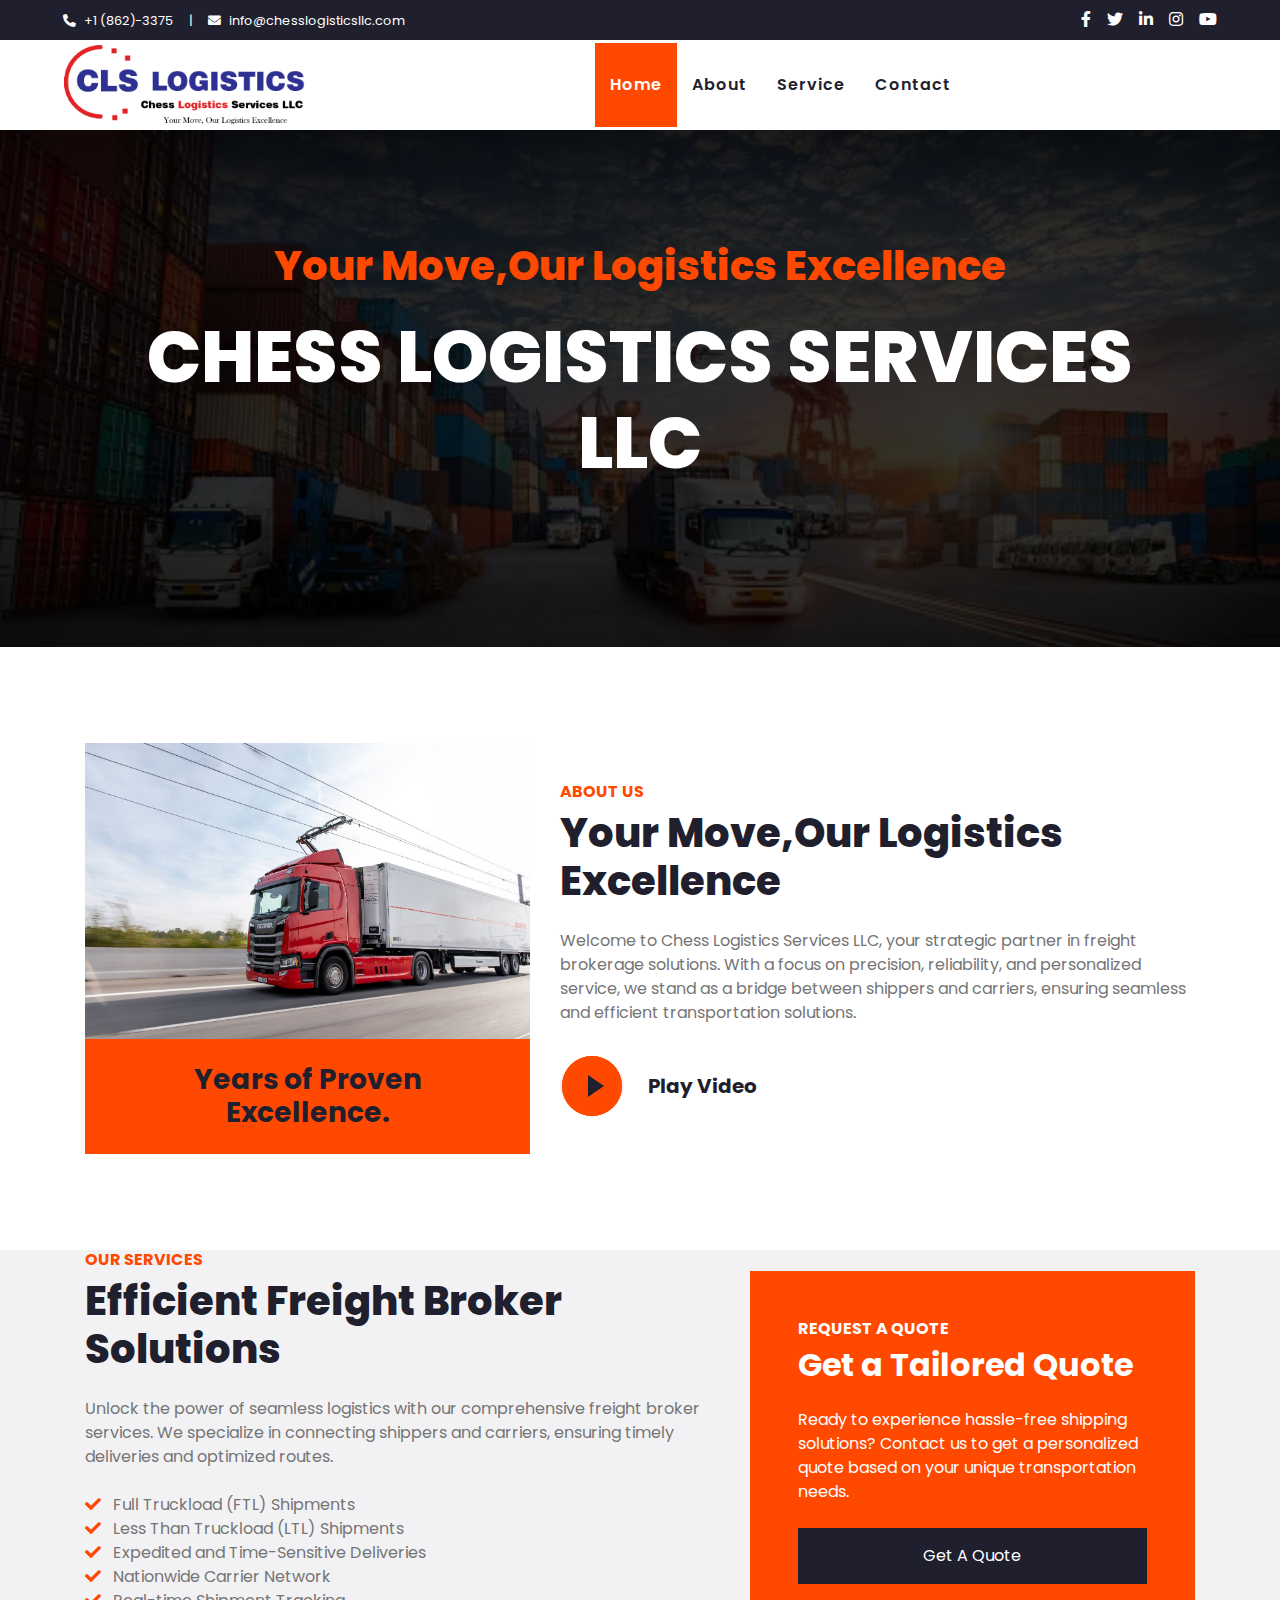
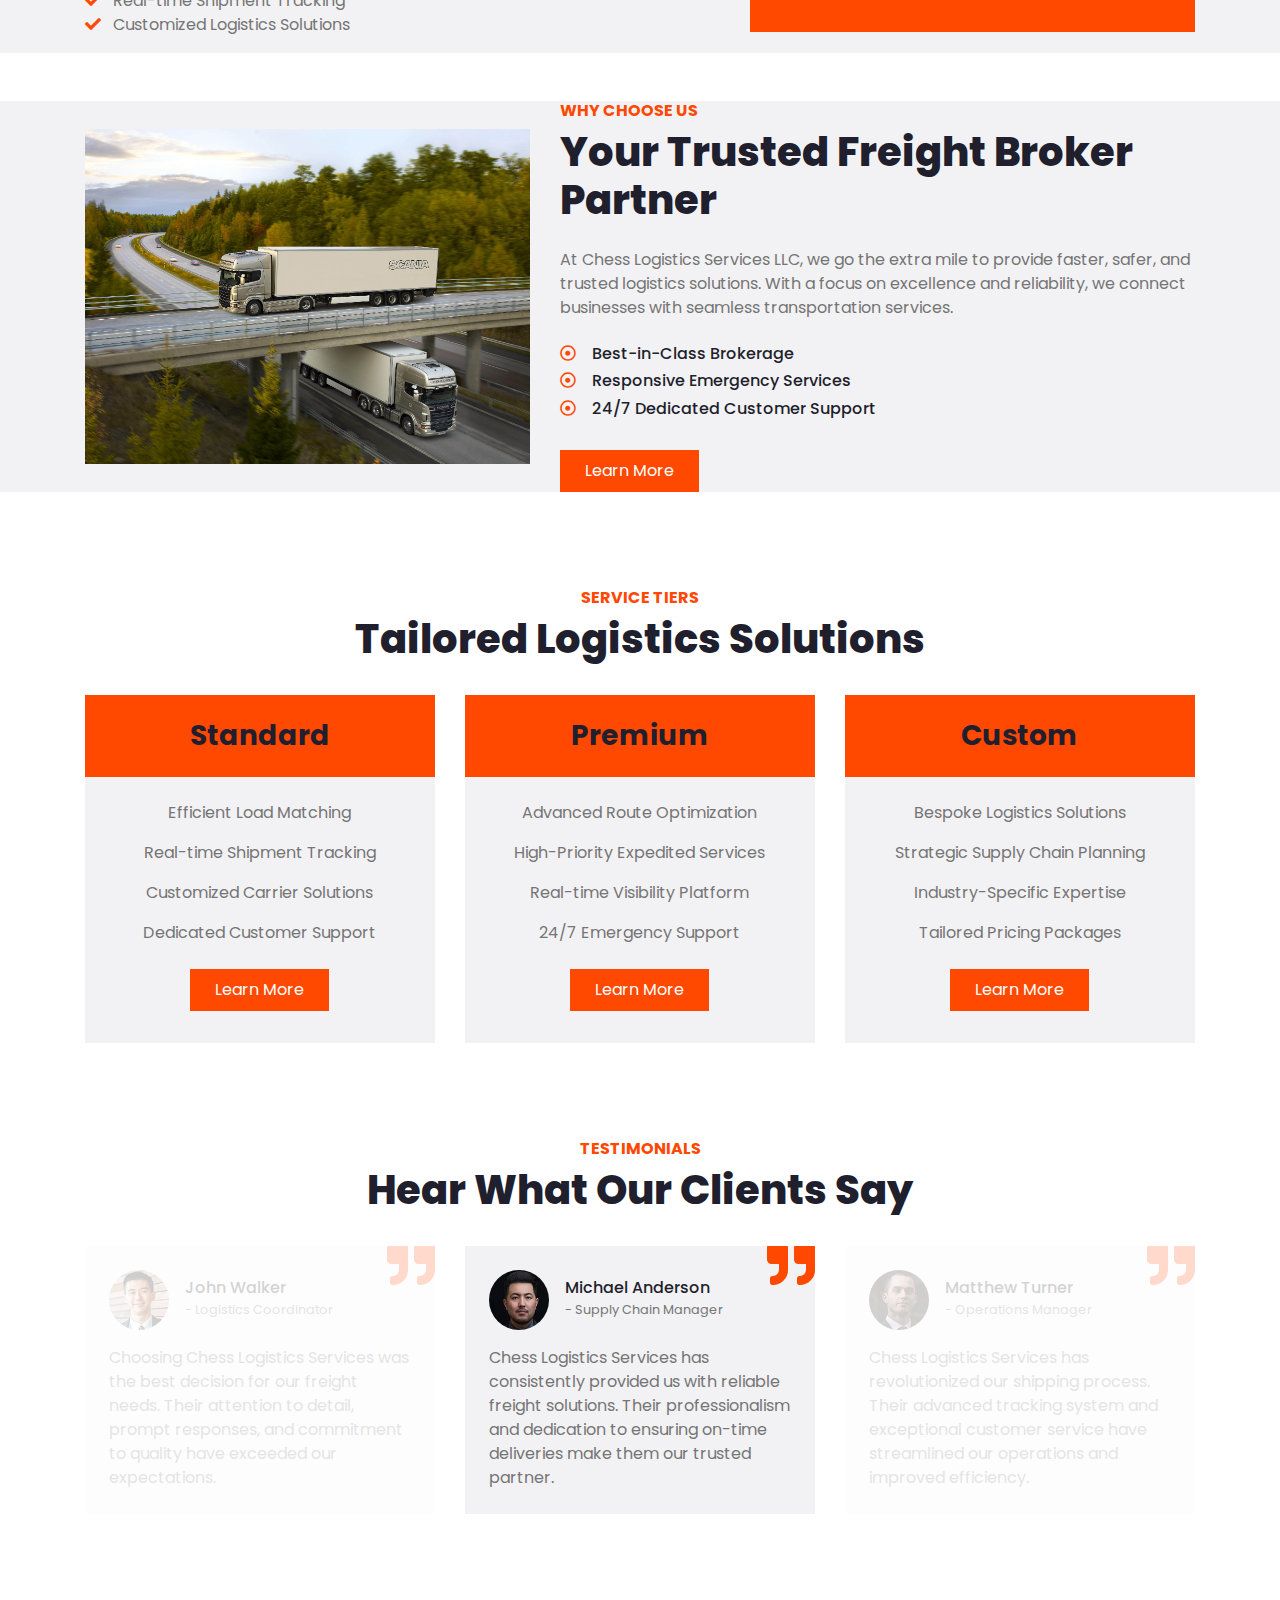
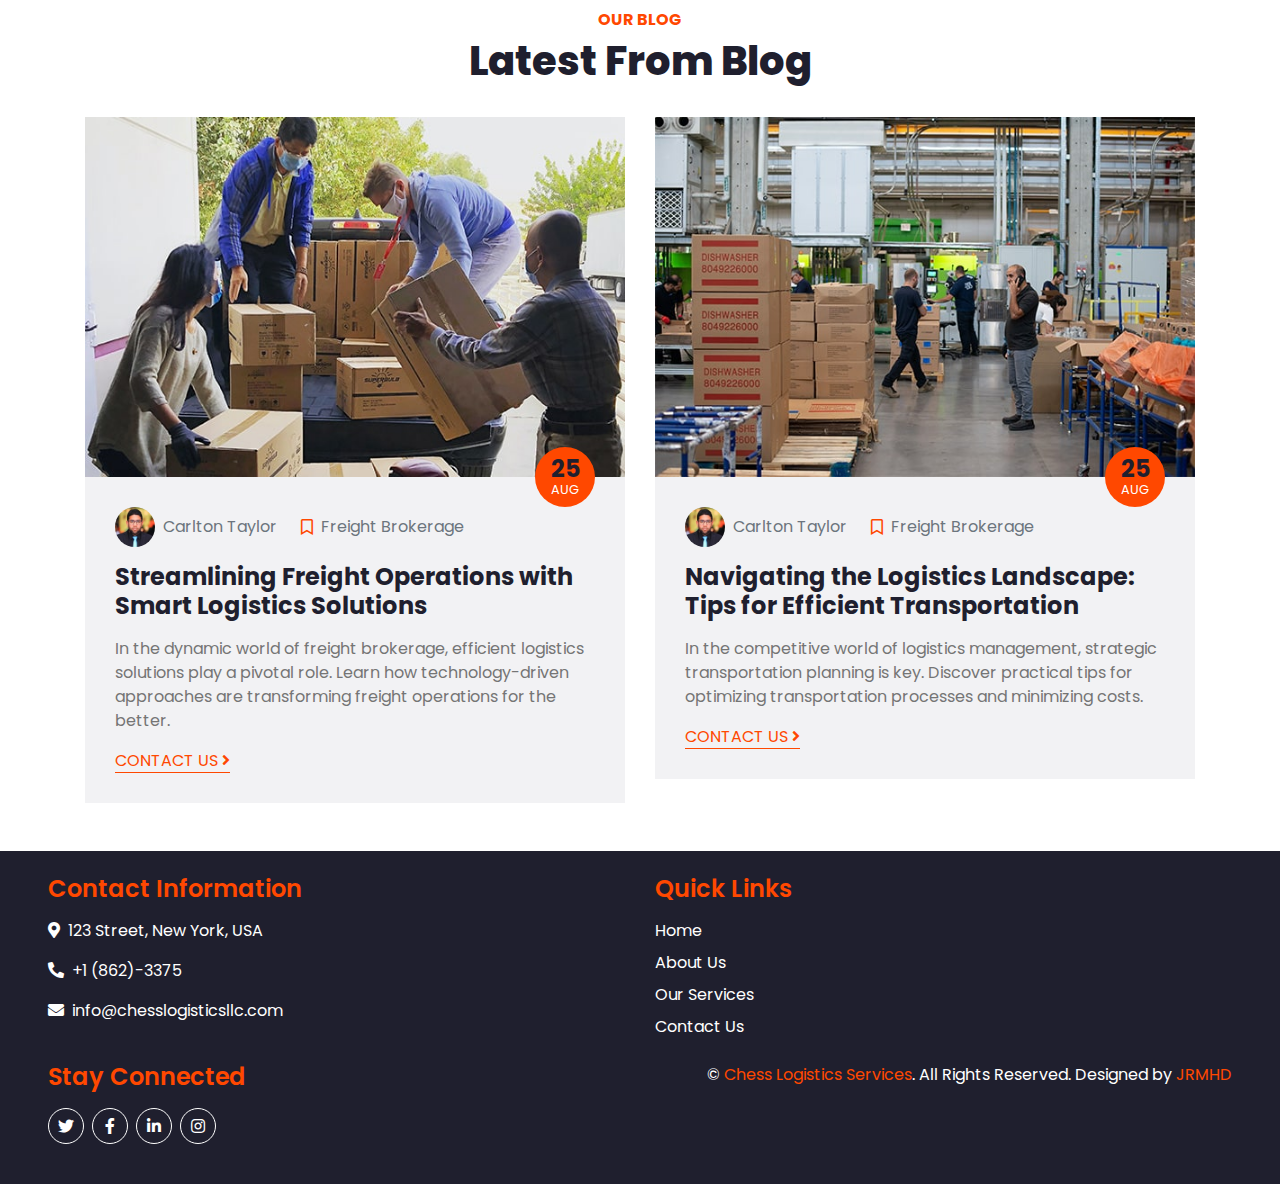
==== index.html @ 3150b014 "Initial commit" ====
<!DOCTYPE html>
<html lang="en">

<head>
    <meta charset="utf-8">
    <title>Chess Logistics Services Services LLC</title>
    <meta content="width=device-width, initial-scale=1.0" name="viewport">
    <meta content="Free HTML Templates" name="keywords">
    <meta content="Free HTML Templates" name="description">

    <!-- Favicon -->
    <link href="img/favicon.ico" rel="icon">

    <!-- Google Web Fonts -->
    <link rel="preconnect" href="https://fonts.gstatic.com">
    <link href="https://fonts.googleapis.com/css2?family=Poppins:wght@100;200;300;400;500;600;700;800;900&display=swap" rel="stylesheet">

    <!-- Font Awesome -->
    <link href="https://cdnjs.cloudflare.com/ajax/libs/font-awesome/5.10.0/css/all.min.css" rel="stylesheet">

    <!-- Libraries Stylesheet -->
    <link href="lib/owlcarousel/assets/owl.carousel.min.css" rel="stylesheet">

    <!-- Customized Bootstrap Stylesheet -->
    <link href="css/style.css" rel="stylesheet">
</head>

<body>
    <!-- Topbar Start -->
    <div class="container-fluid bg-dark">
        <div class="row py-2 px-lg-5">
            <div class="col-lg-6 text-center text-lg-left mb-2 mb-lg-0">
                <div class="d-inline-flex align-items-center text-white">
                    <small><i class="fa fa-phone-alt mr-2"></i>+1 (862)-3375</small>
                    <small class="px-3">|</small>
                    <small><i class="fa fa-envelope mr-2"></i>info@chesslogisticsllc.com</small>
                </div>
            </div>
            <div class="col-lg-6 text-center text-lg-right">
                <div class="d-inline-flex align-items-center">
                    <a class="text-white px-2" href="">
                        <i class="fab fa-facebook-f"></i>
                    </a>
                    <a class="text-white px-2" href="">
                        <i class="fab fa-twitter"></i>
                    </a>
                    <a class="text-white px-2" href="">
                        <i class="fab fa-linkedin-in"></i>
                    </a>
                    <a class="text-white px-2" href="">
                        <i class="fab fa-instagram"></i>
                    </a>
                    <a class="text-white pl-2" href="">
                        <i class="fab fa-youtube"></i>
                    </a>
                </div>
            </div>
        </div>
    </div>
    <!-- Topbar End -->


    <!-- Navbar Start -->
    <div class="container-fluid p-0">
        <nav class="navbar navbar-expand-lg bg-light navbar-light py-3 py-lg-0 px-lg-5">
            <!-- <a href="index.html" class="navbar-brand ml-lg-3">
                <h1 class="m-0 display-5 text-uppercase text-primary"><i class="fa fa-truck mr-2"></i>CLS</h1>
            </a> -->
            <a href="index.html" class="navbar-brand ml-lg-3">
                <h1 class="m-0 display-5 text-uppercase text-primary">
                    <img src="img\CLS logo.jpg" alt="cls logo" class="mr-2" style="height: 2em; width: auto;">
                
                </h1>
            </a>
            
            <button type="button" class="navbar-toggler" data-toggle="collapse" data-target="#navbarCollapse">
                <span class="navbar-toggler-icon"></span>
            </button>
            <div class="collapse navbar-collapse justify-content-between px-lg-3" id="navbarCollapse">
                <div class="navbar-nav m-auto py-0">
                    <a href="index.html" class="nav-item nav-link active">Home</a>
                    <a href="about.html" class="nav-item nav-link">About</a>
                    <a href="service.html" class="nav-item nav-link">Service</a>
                    <!-- <a href="price.html" class="nav-item nav-link">Price</a> -->
                    <div class="nav-item dropdown">
                        <!-- <a href="#" class="nav-link dropdown-toggle" data-toggle="dropdown">Pages</a> -->
                        <!-- <div class="dropdown-menu rounded-0 m-0">
                            <a href="blog.html" class="dropdown-item">Blog Grid</a>
                            <a href="single.html" class="dropdown-item">Blog Detail</a>
                        </div> -->
                    </div>
                    <a href="contact.html" class="nav-item nav-link">Contact</a>
                </div>
                <!-- <a href="" class="btn btn-primary py-2 px-4 d-none d-lg-block">Get A Quote</a> -->
            </div>
        </nav>
    </div>
    <!-- Navbar End -->


    <!-- Header Start -->
    <div class="jumbotron jumbotron-fluid mb-5">
        <div class="container text-center py-5">
            <h1 class="text-primary mb-4">Your Move,Our Logistics Excellence</h1>
            <h1 class="text-white display-3 mb-5">CHESS LOGISTICS SERVICES LLC</h1>
            <div class="mx-auto" style="width: 100%; max-width: 600px;">
                <!-- <div class="input-group">
                    <input type="text" class="form-control border-light" style="padding: 30px;" placeholder="Tracking Id">
                    <div class="input-group-append">
                        <button class="btn btn-primary px-3">Track & Trace</button>
                    </div>
                </div> -->
            </div>
        </div>
    </div>
    <!-- Header End -->


    <!-- About Start -->
    <div class="container-fluid py-5">
        <div class="container">
            <div class="row align-items-center">
                <div class="col-lg-5 pb-4 pb-lg-0">
                    <img class="img-fluid w-100" src="img\truck on road.jpg" alt="">
                    <div class="bg-primary text-dark text-center p-4">
                        <h3 class="m-0">Years of Proven Excellence.</h3>
                    </div>
                </div>
                <div class="col-lg-7">
                    <h6 class="text-primary text-uppercase font-weight-bold">About Us</h6>
                    <h1 class="mb-4">Your Move,Our Logistics Excellence</h1>
                    <p class="mb-4">Welcome to Chess Logistics Services LLC, your strategic partner in freight brokerage solutions. With a focus on precision, reliability, and personalized service, we stand as a bridge between shippers and carriers, ensuring seamless and efficient transportation solutions.</p>
                    <div class="d-flex align-items-center pt-2">
                        <button type="button" class="btn-play" data-toggle="modal"
                            data-src="https://www.youtube.com/embed/xh7_uzq7UQE" data-target="#videoModal">
                            <span></span>
                        </button>
                        <h5 class="font-weight-bold m-0 ml-4">Play Video</h5>
                    </div>
                </div>
            </div>
        </div>
        <!-- Video Modal -->
        <div class="modal fade" id="videoModal" tabindex="-1" role="dialog" aria-labelledby="exampleModalLabel" aria-hidden="true">
            <div class="modal-dialog" role="document">
                <div class="modal-content">
                    <div class="modal-body">
                        <button type="button" class="close" data-dismiss="modal" aria-label="Close">
                            <span aria-hidden="true">&times;</span>
                        </button>        
                        <!-- 16:9 aspect ratio -->
                        <div class="embed-responsive embed-responsive-16by9">
                            <iframe class="embed-responsive-item" src="" id="video"  allowscriptaccess="always" allow="autoplay"></iframe>
                        </div>
                    </div>
                </div>
            </div>
        </div>
    </div>
    <!-- About End -->


    <!--  Quote Request Start -->
    <!-- <div class="container-fluid bg-secondary my-5">
        <div class="container">
            <div class="row align-items-center">
                <div class="col-lg-7 py-5 py-lg-0">
                    <h6 class="text-primary text-uppercase font-weight-bold">Get A Quote</h6>
                    <h1 class="mb-4">Request A Free Quote</h1>
                    <p class="mb-4">Dolores lorem lorem ipsum sit et ipsum. Sadip sea amet diam dolore sed et. Sit rebum labore sit sit ut vero no sit. Et elitr stet dolor sed sit et sed ipsum et kasd ut. Erat duo eos et erat sed diam duo</p>
                    <div class="row">
                        <div class="col-sm-4">
                            <h1 class="text-primary mb-2" data-toggle="counter-up">225</h1>
                            <h6 class="font-weight-bold mb-4">SKilled Experts</h6>
                        </div>
                        <div class="col-sm-4">
                            <h1 class="text-primary mb-2" data-toggle="counter-up">1050</h1>
                            <h6 class="font-weight-bold mb-4">Happy Clients</h6>
                        </div>
                        <div class="col-sm-4">
                            <h1 class="text-primary mb-2" data-toggle="counter-up">2500</h1>
                            <h6 class="font-weight-bold mb-4">Complete Projects</h6>
                        </div>
                    </div>
                </div>
                <div class="col-lg-5">
                    <div class="bg-primary py-5 px-4 px-sm-5">
                        <form class="py-5">
                            <div class="form-group">
                                <input type="text" class="form-control border-0 p-4" placeholder="Your Name" required="required" />
                            </div>
                            <div class="form-group">
                                <input type="email" class="form-control border-0 p-4" placeholder="Your Email" required="required" />
                            </div>
                            <div class="form-group">
                                <select class="custom-select border-0 px-4" style="height: 47px;">
                                    <option selected>Select A Service</option>
                                    <option value="1">Service 1</option>
                                    <option value="2">Service 1</option>
                                    <option value="3">Service 1</option>
                                </select>
                            </div>
                            <div>
                                <button class="btn btn-dark btn-block border-0 py-3" type="submit">Get A Quote</button>
                            </div>
                        </form>
                    </div>
                </div>
            </div>
        </div>
    </div> -->
    <!-- Quote Request end -->

<!-- Freight Broker Services Start -->
<div class="container-fluid bg-secondary my-5">
    <div class="container">
        <div class="row align-items-center">
            <div class="col-lg-7 py-5 py-lg-0">
                <h6 class="text-primary text-uppercase font-weight-bold">Our Services</h6>
                <h1 class="mb-4">Efficient Freight Broker Solutions</h1>
                <p class="mb-4">Unlock the power of seamless logistics with our comprehensive freight broker services. We specialize in connecting shippers and carriers, ensuring timely deliveries and optimized routes.</p>
                <ul class="list-unstyled">
                    <li><i class="fa fa-check text-primary mr-2"></i> Full Truckload (FTL) Shipments</li>
                    <li><i class="fa fa-check text-primary mr-2"></i> Less Than Truckload (LTL) Shipments</li>
                    <li><i class="fa fa-check text-primary mr-2"></i> Expedited and Time-Sensitive Deliveries</li>
                    <li><i class="fa fa-check text-primary mr-2"></i> Nationwide Carrier Network</li>
                    <li><i class="fa fa-check text-primary mr-2"></i> Real-time Shipment Tracking</li>
                    <li><i class="fa fa-check text-primary mr-2"></i> Customized Logistics Solutions</li>
                </ul>
            </div>
            <div class="col-lg-5">
                <div class="bg-primary py-5 px-4 px-sm-5">
                    <h6 class="text-white text-uppercase font-weight-bold">Request A Quote</h6>
                    <h2 class="text-white mb-4">Get a Tailored Quote</h2>
                    <p class="text-white mb-4">Ready to experience hassle-free shipping solutions? Contact us to get a personalized quote based on your unique transportation needs.</p>
                    <a href="contact.html" class="btn btn-dark btn-block border-0 py-3">Get A Quote</a>
                </div>
            </div>
        </div>
    </div>
</div>
<!-- Freight Broker Services End -->


    <!-- Services Start -->
    <!-- <div class="container-fluid pt-5">
        <div class="container">
            <div class="text-center pb-2">
                <h6 class="text-primary text-uppercase font-weight-bold">Our Services</h6>
                <h1 class="mb-4">Best Logistic Services</h1>
            </div>
            <div class="row pb-3">
                <div class="col-lg-3 col-md-6 text-center mb-5">
                    <div class="d-flex align-items-center justify-content-center bg-primary mb-4 p-4">
                        <i class="fa fa-2x fa-plane text-dark pr-3"></i>
                        <h6 class="text-white font-weight-medium m-0">Air Freight</h6>
                    </div>
                    <p>Diam amet eos at no eos sit lorem, amet rebum ipsum clita stet diam sea est diam</p>
                    <a class="border-bottom text-decoration-none" href="">Read More</a>
                </div>
                <div class="col-lg-3 col-md-6 text-center mb-5">
                    <div class="d-flex align-items-center justify-content-center bg-primary mb-4 p-4">
                        <i class="fa fa-2x fa-ship text-dark pr-3"></i>
                        <h6 class="text-white font-weight-medium m-0">Ocean Freight</h6>
                    </div>
                    <p>Diam amet eos at no eos sit lorem, amet rebum ipsum clita stet diam sea est diam</p>
                    <a class="border-bottom text-decoration-none" href="">Read More</a>
                </div>
                <div class="col-lg-3 col-md-6 text-center mb-5">
                    <div class="d-flex align-items-center justify-content-center bg-primary mb-4 p-4">
                        <i class="fa fa-2x fa-truck text-dark pr-3"></i>
                        <h6 class="text-white font-weight-medium m-0">Land Transport</h6>
                    </div>
                    <p>Diam amet eos at no eos sit lorem, amet rebum ipsum clita stet diam sea est diam</p>
                    <a class="border-bottom text-decoration-none" href="">Read More</a>
                </div>
                <div class="col-lg-3 col-md-6 text-center mb-5">
                    <div class="d-flex align-items-center justify-content-center bg-primary mb-4 p-4">
                        <i class="fa fa-2x fa-store text-dark pr-3"></i>
                        <h6 class="text-white font-weight-medium m-0">Cargo Storage</h6>
                    </div>
                    <p>Diam amet eos at no eos sit lorem, amet rebum ipsum clita stet diam sea est diam</p>
                    <a class="border-bottom text-decoration-none" href="">Read More</a>
                </div>
            </div>
        </div>
    </div> -->
    <!-- Services End -->


    <!-- Features Start -->
    <!-- <div class="container-fluid bg-secondary my-5">
        <div class="container">
            <div class="row align-items-center">
                <div class="col-lg-5">
                    <img class="img-fluid w-100" src="img\trucks interchange.jpg" alt="">
                </div>
                <div class="col-lg-7 py-5 py-lg-0">
                    <h6 class="text-primary text-uppercase font-weight-bold">Why Choose Us</h6>
                    <h1 class="mb-4">Faster, Safe and Trusted Logistics Services</h1>
                    <p class="mb-4">Dolores lorem lorem ipsum sit et ipsum. Sadip sea amet diam dolore sed et. Sit rebum labore sit sit ut vero no sit. Et elitr stet dolor sed sit et sed ipsum et kasd ut. Erat duo eos et erat sed diam duo</p>
                    <ul class="list-inline">
                        <li><h6><i class="far fa-dot-circle text-primary mr-3"></i>Best In Industry</h6>
                        <li><h6><i class="far fa-dot-circle text-primary mr-3"></i>Emergency Services</h6></li>
                        <li><h6><i class="far fa-dot-circle text-primary mr-3"></i>24/7 Customer Support</h6></li>
                    </ul>
                    <a href="" class="btn btn-primary mt-3 py-2 px-4">Learn More</a>
                </div>
            </div>
        </div>
    </div> -->
    <!-- Features End -->
<!-- Why Choose Us Start -->
<div class="container-fluid bg-secondary my-5">
    <div class="container">
        <div class="row align-items-center">
            <div class="col-lg-5">
                <img class="img-fluid w-100" src="img\trucks interchange.jpg" alt="Trucks Interchange">
            </div>
            <div class="col-lg-7 py-5 py-lg-0">
                <h6 class="text-primary text-uppercase font-weight-bold">Why Choose Us</h6>
                <h1 class="mb-4">Your Trusted Freight Broker Partner</h1>
                <p class="mb-4">At Chess Logistics Services LLC, we go the extra mile to provide faster, safer, and trusted logistics solutions. With a focus on excellence and reliability, we connect businesses with seamless transportation services.</p>
                <ul class="list-inline">
                    <li><h6><i class="far fa-dot-circle text-primary mr-3"></i>Best-in-Class Brokerage</h6></li>
                    <li><h6><i class="far fa-dot-circle text-primary mr-3"></i>Responsive Emergency Services</h6></li>
                    <li><h6><i class="far fa-dot-circle text-primary mr-3"></i>24/7 Dedicated Customer Support</h6></li>
                </ul>
                <a href="about.html" class="btn btn-primary mt-3 py-2 px-4">Learn More</a>
            </div>
        </div>
    </div>
</div>
<!-- Why Choose Us End -->


    <!-- Pricing Plan Start -->
    <!-- <div class="container-fluid pt-5">
        <div class="container">
            <div class="text-center pb-2">
                <h6 class="text-primary text-uppercase font-weight-bold">Pricing Plan</h6>
                <h1 class="mb-4">Affordable Pricing Packages</h1>
            </div>
            <div class="row">
                <div class="col-md-4 mb-5">
                    <div class="bg-secondary">
                        <div class="text-center p-4">
                            <h1 class="display-4 mb-0">
                                <small class="align-top text-muted font-weight-medium" style="font-size: 22px; line-height: 45px;">$</small>49<small class="align-bottom text-muted font-weight-medium" style="font-size: 16px; line-height: 40px;">/Mo</small>
                            </h1>
                        </div>
                        <div class="bg-primary text-center p-4">
                            <h3 class="m-0">Basic</h3>
                        </div>
                        <div class="d-flex flex-column align-items-center py-4">
                            <p>HTML5 & CSS3</p>
                            <p>Bootstrap 4</p>
                            <p>Responsive Layout</p>
                            <p>Compatible With All Browsers</p>
                            <a href="" class="btn btn-primary py-2 px-4 my-2">Order Now</a>
                        </div>
                    </div>
                </div>
                <div class="col-md-4 mb-5">
                    <div class="bg-secondary">
                        <div class="text-center p-4">
                            <h1 class="display-4 mb-0">
                                <small class="align-top text-muted font-weight-medium" style="font-size: 22px; line-height: 45px;">$</small>99<small class="align-bottom text-muted font-weight-medium" style="font-size: 16px; line-height: 40px;">/Mo</small>
                            </h1>
                        </div>
                        <div class="bg-primary text-center p-4">
                            <h3 class="m-0">Premium</h3>
                        </div>
                        <div class="d-flex flex-column align-items-center py-4">
                            <p>HTML5 & CSS3</p>
                            <p>Bootstrap 4</p>
                            <p>Responsive Layout</p>
                            <p>Compatible With All Browsers</p>
                            <a href="" class="btn btn-primary py-2 px-4 my-2">Order Now</a>
                        </div>
                    </div>
                </div>
                <div class="col-md-4 mb-5">
                    <div class="bg-secondary">
                        <div class="text-center p-4">
                            <h1 class="display-4 mb-0">
                                <small class="align-top text-muted font-weight-medium" style="font-size: 22px; line-height: 45px;">$</small>149<small class="align-bottom text-muted font-weight-medium" style="font-size: 16px; line-height: 40px;">/Mo</small>
                            </h1>
                        </div>
                        <div class="bg-primary text-center p-4">
                            <h3 class="m-0">Business</h3>
                        </div>
                        <div class="d-flex flex-column align-items-center py-4">
                            <p>HTML5 & CSS3</p>
                            <p>Bootstrap 4</p>
                            <p>Responsive Layout</p>
                            <p>Compatible With All Browsers</p>
                            <a href="" class="btn btn-primary py-2 px-4 my-2">Order Now</a>
                        </div>
                    </div>
                </div>
            </div>
        </div>
    </div> -->
    <!-- Pricing Plan End -->
<!-- Service Tiers Start -->
<div class="container-fluid pt-5">
    <div class="container">
        <div class="text-center pb-2">
            <h6 class="text-primary text-uppercase font-weight-bold">Service Tiers</h6>
            <h1 class="mb-4">Tailored Logistics Solutions</h1>
        </div>
        <div class="row">
            <div class="col-md-4 mb-5">
                <div class="bg-secondary">
                    <div class="bg-primary text-center p-4">
                        <h3 class="m-0">Standard</h3>
                    </div>
                    <div class="d-flex flex-column align-items-center py-4">
                        <p>Efficient Load Matching</p>
                        <p>Real-time Shipment Tracking</p>
                        <p>Customized Carrier Solutions</p>
                        <p>Dedicated Customer Support</p>
                        <a href="contact.html" class="btn btn-primary py-2 px-4 my-2">Learn More</a>
                    </div>
                </div>
            </div>
            <div class="col-md-4 mb-5">
                <div class="bg-secondary">
                    <div class="bg-primary text-center p-4">
                        <h3 class="m-0">Premium</h3>
                    </div>
                    <div class="d-flex flex-column align-items-center py-4">
                        <p>Advanced Route Optimization</p>
                        <p>High-Priority Expedited Services</p>
                        <p>Real-time Visibility Platform</p>
                        <p>24/7 Emergency Support</p>
                        <a href="contact.html" class="btn btn-primary py-2 px-4 my-2">Learn More</a>
                    </div>
                </div>
            </div>
            <div class="col-md-4 mb-5">
                <div class="bg-secondary">
                    <div class="bg-primary text-center p-4">
                        <h3 class="m-0">Custom</h3>
                    </div>
                    <div class="d-flex flex-column align-items-center py-4">
                        <p>Bespoke Logistics Solutions</p>
                        <p>Strategic Supply Chain Planning</p>
                        <p>Industry-Specific Expertise</p>
                        <p>Tailored Pricing Packages</p>
                        <a href="contact.html" class="btn btn-primary py-2 px-4 my-2">Learn More</a>
                    </div>
                </div>
            </div>
        </div>
    </div>
</div>
<!-- Service Tiers End -->



    <!-- Team Start -->
    <!-- <div class="container-fluid pt-5">
        <div class="container">
            <div class="text-center pb-2">
                <h6 class="text-primary text-uppercase font-weight-bold">Delivery Team</h6>
                <h1 class="mb-4">Meet Our Delivery Team</h1>
            </div>
            <div class="row">
                <div class="col-lg-3 col-md-6">
                    <div class="team card position-relative overflow-hidden border-0 mb-5">
                        <img class="card-img-top" src="img/team-1.jpg" alt="">
                        <div class="card-body text-center p-0">
                            <div class="team-text d-flex flex-column justify-content-center bg-secondary">
                                <h5 class="font-weight-bold">Full Name</h5>
                                <span>Designation</span>
                            </div>
                            <div class="team-social d-flex align-items-center justify-content-center bg-primary">
                                <a class="btn btn-outline-dark btn-social mr-2" href="#"><i class="fab fa-twitter"></i></a>
                                <a class="btn btn-outline-dark btn-social mr-2" href="#"><i class="fab fa-facebook-f"></i></a>
                                <a class="btn btn-outline-dark btn-social mr-2" href="#"><i class="fab fa-linkedin-in"></i></a>
                                <a class="btn btn-outline-dark btn-social" href="#"><i class="fab fa-instagram"></i></a>
                            </div>
                        </div>
                    </div>
                </div>
                <div class="col-lg-3 col-md-6">
                    <div class="team card position-relative overflow-hidden border-0 mb-5">
                        <img class="card-img-top" src="img/team-2.jpg" alt="">
                        <div class="card-body text-center p-0">
                            <div class="team-text d-flex flex-column justify-content-center bg-secondary">
                                <h5 class="font-weight-bold">Full Name</h5>
                                <span>Designation</span>
                            </div>
                            <div class="team-social d-flex align-items-center justify-content-center bg-primary">
                                <a class="btn btn-outline-dark btn-social mr-2" href="#"><i class="fab fa-twitter"></i></a>
                                <a class="btn btn-outline-dark btn-social mr-2" href="#"><i class="fab fa-facebook-f"></i></a>
                                <a class="btn btn-outline-dark btn-social mr-2" href="#"><i class="fab fa-linkedin-in"></i></a>
                                <a class="btn btn-outline-dark btn-social" href="#"><i class="fab fa-instagram"></i></a>
                            </div>
                        </div>
                    </div>
                </div>
                <div class="col-lg-3 col-md-6">
                    <div class="team card position-relative overflow-hidden border-0 mb-5">
                        <img class="card-img-top" src="img/team-3.jpg" alt="">
                        <div class="card-body text-center p-0">
                            <div class="team-text d-flex flex-column justify-content-center bg-secondary">
                                <h5 class="font-weight-bold">Full Name</h5>
                                <span>Designation</span>
                            </div>
                            <div class="team-social d-flex align-items-center justify-content-center bg-primary">
                                <a class="btn btn-outline-dark btn-social mr-2" href="#"><i class="fab fa-twitter"></i></a>
                                <a class="btn btn-outline-dark btn-social mr-2" href="#"><i class="fab fa-facebook-f"></i></a>
                                <a class="btn btn-outline-dark btn-social mr-2" href="#"><i class="fab fa-linkedin-in"></i></a>
                                <a class="btn btn-outline-dark btn-social" href="#"><i class="fab fa-instagram"></i></a>
                            </div>
                        </div>
                    </div>
                </div>
                <div class="col-lg-3 col-md-6">
                    <div class="team card position-relative overflow-hidden border-0 mb-5">
                        <img class="card-img-top" src="img/team-4.jpg" alt="">
                        <div class="card-body text-center p-0">
                            <div class="team-text d-flex flex-column justify-content-center bg-secondary">
                                <h5 class="font-weight-bold">Full Name</h5>
                                <span>Designation</span>
                            </div>
                            <div class="team-social d-flex align-items-center justify-content-center bg-primary">
                                <a class="btn btn-outline-dark btn-social mr-2" href="#"><i class="fab fa-twitter"></i></a>
                                <a class="btn btn-outline-dark btn-social mr-2" href="#"><i class="fab fa-facebook-f"></i></a>
                                <a class="btn btn-outline-dark btn-social mr-2" href="#"><i class="fab fa-linkedin-in"></i></a>
                                <a class="btn btn-outline-dark btn-social" href="#"><i class="fab fa-instagram"></i></a>
                            </div>
                        </div>
                    </div>
                </div>
            </div>
        </div>
    </div> -->
    <!-- Team End -->


    <!-- Testimonial Start -->
    <!-- <div class="container-fluid py-5">
        <div class="container">
            <div class="text-center pb-2">
                <h6 class="text-primary text-uppercase font-weight-bold">Testimonial</h6>
                <h1 class="mb-4">Our Clients Say</h1>
            </div>
            <div class="owl-carousel testimonial-carousel">
                <div class="position-relative bg-secondary p-4">
                    <i class="fa fa-3x fa-quote-right text-primary position-absolute" style="top: -6px; right: 0;"></i>
                    <div class="d-flex align-items-center mb-3">
                        <img class="img-fluid rounded-circle" src="img/testimonial-1.jpg" style="width: 60px; height: 60px;" alt="">
                        <div class="ml-3">
                            <h6 class="font-weight-semi-bold m-0">Client Name</h6>
                            <small>- Profession</small>
                        </div>
                    </div>
                    <p class="m-0">Sed ea amet kasd elitr stet, stet rebum et ipsum est duo elitr clita lorem. Dolor ipsum sanct clita</p>
                </div>
                <div class="position-relative bg-secondary p-4">
                    <i class="fa fa-3x fa-quote-right text-primary position-absolute" style="top: -6px; right: 0;"></i>
                    <div class="d-flex align-items-center mb-3">
                        <img class="img-fluid rounded-circle" src="img/testimonial-2.jpg" style="width: 60px; height: 60px;" alt="">
                        <div class="ml-3">
                            <h6 class="font-weight-semi-bold m-0">Client Name</h6>
                            <small>- Profession</small>
                        </div>
                    </div>
                    <p class="m-0">Sed ea amet kasd elitr stet, stet rebum et ipsum est duo elitr clita lorem. Dolor ipsum sanct clita</p>
                </div>
                <div class="position-relative bg-secondary p-4">
                    <i class="fa fa-3x fa-quote-right text-primary position-absolute" style="top: -6px; right: 0;"></i>
                    <div class="d-flex align-items-center mb-3">
                        <img class="img-fluid rounded-circle" src="img/testimonial-3.jpg" style="width: 60px; height: 60px;" alt="">
                        <div class="ml-3">
                            <h6 class="font-weight-semi-bold m-0">Client Name</h6>
                            <small>- Profession</small>
                        </div>
                    </div>
                    <p class="m-0">Sed ea amet kasd elitr stet, stet rebum et ipsum est duo elitr clita lorem. Dolor ipsum sanct clita</p>
                </div>
                <div class="position-relative bg-secondary p-4">
                    <i class="fa fa-3x fa-quote-right text-primary position-absolute" style="top: -6px; right: 0;"></i>
                    <div class="d-flex align-items-center mb-3">
                        <img class="img-fluid rounded-circle" src="img/testimonial-4.jpg" style="width: 60px; height: 60px;" alt="">
                        <div class="ml-3">
                            <h6 class="font-weight-semi-bold m-0">Client Name</h6>
                            <small>- Profession</small>
                        </div>
                    </div>
                    <p class="m-0">Sed ea amet kasd elitr stet, stet rebum et ipsum est duo elitr clita lorem. Dolor ipsum sanct clita</p>
                </div>
            </div>
        </div>
    </div> -->
    <!-- Testimonial End -->

    <!-- Testimonial Start -->
<div class="container-fluid py-5">
    <div class="container">
        <div class="text-center pb-2">
            <h6 class="text-primary text-uppercase font-weight-bold">Testimonials</h6>
            <h1 class="mb-4">Hear What Our Clients Say</h1>
        </div>
        <div class="owl-carousel testimonial-carousel">
            <div class="position-relative bg-secondary p-4">
                <i class="fa fa-3x fa-quote-right text-primary position-absolute" style="top: -6px; right: 0;"></i>
                <div class="d-flex align-items-center mb-3">
                    <img class="img-fluid rounded-circle" src="img\testimonial-1.jpg" style="width: 60px; height: 60px;" alt="">
                    <div class="ml-3">
                        <h6 class="font-weight-semi-bold m-0">Michael Anderson</h6>
                        <small>- Supply Chain Manager</small>
                    </div>
                </div>
                <p class="m-0">Chess Logistics Services has consistently provided us with reliable freight solutions. Their professionalism and dedication to ensuring on-time deliveries make them our trusted partner.</p>
            </div>
            <div class="position-relative bg-secondary p-4">
                <i class="fa fa-3x fa-quote-right text-primary position-absolute" style="top: -6px; right: 0;"></i>
                <div class="d-flex align-items-center mb-3">
                    <img class="img-fluid rounded-circle" src="img\testimonial-2.jpg" style="width: 60px; height: 60px;" alt="">
                    <div class="ml-3">
                        <h6 class="font-weight-semi-bold m-0">Matthew Turner</h6>
                        <small>- Operations Manager</small>
                    </div>
                </div>
                <p class="m-0">Chess Logistics Services has revolutionized our shipping process. Their advanced tracking system and exceptional customer service have streamlined our operations and improved efficiency.</p>
            </div>
            <div class="position-relative bg-secondary p-4">
                <i class="fa fa-3x fa-quote-right text-primary position-absolute" style="top: -6px; right: 0;"></i>
                <div class="d-flex align-items-center mb-3">
                    <img class="img-fluid rounded-circle" src="img\testimonial-3.jpg" style="width: 60px; height: 60px;" alt="">
                    <div class="ml-3">
                        <h6 class="font-weight-semi-bold m-0">John Walker</h6>
                        <small>- Logistics Coordinator</small>
                    </div>
                </div>
                <p class="m-0">Choosing Chess Logistics Services was the best decision for our freight needs. Their attention to detail, prompt responses, and commitment to quality have exceeded our expectations.</p>
            </div>
        </div>
    </div>
</div>
<!-- Testimonial End -->


    <!-- Blog Start -->
    <!-- <div class="container-fluid pt-5">
        <div class="container">
            <div class="text-center pb-2">
                <h6 class="text-primary text-uppercase font-weight-bold">Our Blog</h6>
                <h1 class="mb-4">Latest From Blog</h1>
            </div>
            <div class="row">
                <div class="col-md-6 mb-5">
                    <div class="position-relative">
                        <img class="img-fluid w-100" src="img/blog-1.jpg" alt="">
                        <div class="position-absolute bg-primary d-flex flex-column align-items-center justify-content-center rounded-circle"
                            style="width: 60px; height: 60px; bottom: -30px; right: 30px;">
                            <h4 class="font-weight-bold mb-n1">01</h4>
                            <small class="text-white text-uppercase">Jan</small>
                        </div>
                    </div>
                    <div class="bg-secondary" style="padding: 30px;">
                        <div class="d-flex mb-3">
                            <div class="d-flex align-items-center">
                                <img class="rounded-circle" style="width: 40px; height: 40px;" src="img/user.jpg" alt="">
                                <a class="text-muted ml-2" href="">John Doe</a>
                            </div>
                            <div class="d-flex align-items-center ml-4">
                                <i class="far fa-bookmark text-primary"></i>
                                <a class="text-muted ml-2" href="">Web Design</a>
                            </div>
                        </div>
                        <h4 class="font-weight-bold mb-3">Kasd tempor diam sea justo dolor</h4>
                        <p>Dolor sea ipsum ipsum et. Erat duo lorem magna vero dolor dolores. Rebum eirmod no dolor diam dolor amet ipsum. Lorem lorem sea sed diam est lorem magna</p>
                        <a class="border-bottom border-primary text-uppercase text-decoration-none" href="">Read More <i class="fa fa-angle-right"></i></a>
                    </div>
                </div>
                <div class="col-md-6 mb-5">
                    <div class="position-relative">
                        <img class="img-fluid w-100" src="img/blog-2.jpg" alt="">
                        <div class="position-absolute bg-primary d-flex flex-column align-items-center justify-content-center rounded-circle"
                            style="width: 60px; height: 60px; bottom: -30px; right: 30px;">
                            <h4 class="font-weight-bold mb-n1">01</h4>
                            <small class="text-white text-uppercase">Jan</small>
                        </div>
                    </div>
                    <div class="bg-secondary" style="padding: 30px;">
                        <div class="d-flex mb-3">
                            <div class="d-flex align-items-center">
                                <img class="rounded-circle" style="width: 40px; height: 40px;" src="img/user.jpg" alt="">
                                <a class="text-muted ml-2" href="">John Doe</a>
                            </div>
                            <div class="d-flex align-items-center ml-4">
                                <i class="far fa-bookmark text-primary"></i>
                                <a class="text-muted ml-2" href="">Web Design</a>
                            </div>
                        </div>
                        <h4 class="font-weight-bold mb-3">Kasd tempor diam sea justo dolor</h4>
                        <p>Dolor sea ipsum ipsum et. Erat duo lorem magna vero dolor dolores. Rebum eirmod no dolor diam dolor amet ipsum. Lorem lorem sea sed diam est lorem magna</p>
                        <a class="border-bottom border-primary text-uppercase text-decoration-none" href="">Read More <i class="fa fa-angle-right"></i></a>
                    </div>
                </div>
            </div>
        </div>
    </div> -->
    <!-- Blog End -->

<!-- Blog Start -->
<div class="container-fluid pt-5">
    <div class="container">
        <div class="text-center pb-2">
            <h6 class="text-primary text-uppercase font-weight-bold">Our Blog</h6>
            <h1 class="mb-4">Latest From Blog</h1>
        </div>
        <div class="row">
            <div class="col-md-6 mb-5">
                <div class="position-relative">
                    <img class="img-fluid w-100" src="img/blog-1.jpg" alt="">
                    <div class="position-absolute bg-primary d-flex flex-column align-items-center justify-content-center rounded-circle"
                        style="width: 60px; height: 60px; bottom: -30px; right: 30px;">
                        <h4 class="font-weight-bold mb-n1">25</h4>
                        <small class="text-white text-uppercase">AUG</small>
                    </div>
                </div>
                <div class="bg-secondary" style="padding: 30px;">
                    <div class="d-flex mb-3">
                        <div class="d-flex align-items-center">
                            <img class="rounded-circle" style="width: 40px; height: 40px;" src="img/user.jpg" alt="">
                            <a class="text-muted ml-2" href="">Carlton Taylor</a>
                        </div>
                        <div class="d-flex align-items-center ml-4">
                            <i class="far fa-bookmark text-primary"></i>
                            <a class="text-muted ml-2" href="">Freight Brokerage</a>
                        </div>
                    </div>
                    <h4 class="font-weight-bold mb-3">Streamlining Freight Operations with Smart Logistics Solutions</h4>
                    <p>In the dynamic world of freight brokerage, efficient logistics solutions play a pivotal role. Learn how technology-driven approaches are transforming freight operations for the better.</p>
                    <a class="border-bottom border-primary text-uppercase text-decoration-none" href="contact.html">Contact Us <i class="fa fa-angle-right"></i></a>
                </div>
            </div>
            <div class="col-md-6 mb-5">
                <div class="position-relative">
                    <img class="img-fluid w-100" src="img/blog-2.jpg" alt="">
                    <div class="position-absolute bg-primary d-flex flex-column align-items-center justify-content-center rounded-circle"
                        style="width: 60px; height: 60px; bottom: -30px; right: 30px;">
                        <h4 class="font-weight-bold mb-n1">25</h4>
                        <small class="text-white text-uppercase">AUG</small>
                    </div>
                </div>
                <div class="bg-secondary" style="padding: 30px;">
                    <div class="d-flex mb-3">
                        <div class="d-flex align-items-center">
                            <img class="rounded-circle" style="width: 40px; height: 40px;" src="img/user.jpg" alt="">
                            <a class="text-muted ml-2" href="">Carlton Taylor</a>
                        </div>
                        <div class="d-flex align-items-center ml-4">
                            <i class="far fa-bookmark text-primary"></i>
                            <a class="text-muted ml-2" href="">Freight Brokerage</a>
                        </div>
                    </div>
                    <h4 class="font-weight-bold mb-3">Navigating the Logistics Landscape: Tips for Efficient Transportation</h4>
                    <p>In the competitive world of logistics management, strategic transportation planning is key. Discover practical tips for optimizing transportation processes and minimizing costs.</p>
                    <a class="border-bottom border-primary text-uppercase text-decoration-none" href="contact.html">Contact Us <i class="fa fa-angle-right"></i></a>
                </div>
            </div>
        </div>
    </div>
</div>
<!-- Blog End -->



    <!-- Footer Start -->
    <!-- Footer Start -->
<div class="container-fluid bg-dark text-white py-4 px-sm-3 px-md-5">
    <div class="row">
        <div class="col-md-6 mb-3">
            <h4 class="text-primary mb-3">Contact Information</h4>
            <p><i class="fa fa-map-marker-alt mr-2"></i>123 Street, New York, USA</p>
            <p><i class="fa fa-phone-alt mr-2"></i>+1 (862)-3375</p>
            <p><i class="fa fa-envelope mr-2"></i>info@chesslogisticsllc.com</p>
        </div>
        <div class="col-md-6 mb-3">
            <h4 class="text-primary mb-3">Quick Links</h4>
            <div class="d-flex flex-column">
                <a class="text-white mb-2" href="#home">Home</a>
                <a class="text-white mb-2" href="#about">About Us</a>
                <a class="text-white mb-2" href="#services">Our Services</a>
                <a class="text-white mb-2" href="#contact">Contact Us</a>
            </div>
        </div>
    </div>
    <div class="row">
        <div class="col-md-6 mb-3">
            <h4 class="text-primary mb-3">Stay Connected</h4>
            <div class="d-flex">
                <a class="btn btn-outline-light btn-social mr-2" href="#"><i class="fab fa-twitter"></i></a>
                <a class="btn btn-outline-light btn-social mr-2" href="#"><i class="fab fa-facebook-f"></i></a>
                <a class="btn btn-outline-light btn-social mr-2" href="#"><i class="fab fa-linkedin-in"></i></a>
                <a class="btn btn-outline-light btn-social" href="#"><i class="fab fa-instagram"></i></a>
            </div>
        </div>
        <div class="col-md-6 text-md-right">
            <p class="m-0 text-white">&copy; <a href="#">Chess Logistics Services</a>. All Rights Reserved. 
            Designed by <a href="https://htmlcodex.com">JRMHD</a>
            </p>
        </div>
    </div>
</div>
<!-- Footer End -->

    <!-- Footer End -->


    <!-- Back to Top -->
    <a href="#" class="btn btn-lg btn-primary back-to-top"><i class="fa fa-angle-double-up"></i></a>


    <!-- JavaScript Libraries -->
    <script src="https://code.jquery.com/jquery-3.4.1.min.js"></script>
    <script src="https://stackpath.bootstrapcdn.com/bootstrap/4.4.1/js/bootstrap.bundle.min.js"></script>
    <script src="lib/easing/easing.min.js"></script>
    <script src="lib/waypoints/waypoints.min.js"></script>
    <script src="lib/counterup/counterup.min.js"></script>
    <script src="lib/owlcarousel/owl.carousel.min.js"></script>

    <!-- Contact Javascript File -->
    <script src="mail/jqBootstrapValidation.min.js"></script>
    <script src="mail/contact.js"></script>

    <!-- Template Javascript -->
    <script src="js/main.js"></script>
</body>

</html>
---- css/style.css ----
/******* Bootstrap Theming ********/
/*!
 * Bootstrap v4.5.3 (https://getbootstrap.com/)
 * Copyright 2011-2020 The Bootstrap Authors
 * Copyright 2011-2020 Twitter, Inc.
 * Licensed under MIT (https://github.com/twbs/bootstrap/blob/main/LICENSE)
 */
:root {
  --blue: #007bff;
  --indigo: #6610f2;
  --purple: #6f42c1;
  --pink: #e83e8c;
  --red: #dc3545;
  --orange: #fd7e14;
  --yellow: #ffc107;
  --green: #28a745;
  --teal: #20c997;
  --cyan: #17a2b8;
  --white: #fff;
  --gray: #6c757d;
  --gray-dark: #343a40;
  --primary: #FF4800;
  --secondary: #F2F2F4;
  --success: #28a745;
  --info: #17a2b8;
  --warning: #ffc107;
  --danger: #dc3545;
  --light: #FFFFFF;
  --dark: #1F1F2E;
  --breakpoint-xs: 0;
  --breakpoint-sm: 576px;
  --breakpoint-md: 768px;
  --breakpoint-lg: 992px;
  --breakpoint-xl: 1200px;
  --font-family-sans-serif: "Poppins", sans-serif;
  --font-family-monospace: SFMono-Regular, Menlo, Monaco, Consolas, "Liberation Mono", "Courier New", monospace;
}

*,
*::before,
*::after {
  box-sizing: border-box;
}

html {
  font-family: sans-serif;
  line-height: 1.15;
  -webkit-text-size-adjust: 100%;
  -webkit-tap-highlight-color: rgba(0, 0, 0, 0);
}

article, aside, figcaption, figure, footer, header, hgroup, main, nav, section {
  display: block;
}

body {
  margin: 0;
  font-family: "Poppins", sans-serif;
  font-size: 1rem;
  font-weight: 400;
  line-height: 1.5;
  color: #757575;
  text-align: left;
  background-color: #fff;
}

[tabindex="-1"]:focus:not(:focus-visible) {
  outline: 0 !important;
}

hr {
  box-sizing: content-box;
  height: 0;
  overflow: visible;
}

h1, h2, h3, h4, h5, h6 {
  margin-top: 0;
  margin-bottom: 0.5rem;
}

p {
  margin-top: 0;
  margin-bottom: 1rem;
}

abbr[title],
abbr[data-original-title] {
  text-decoration: underline;
  text-decoration: underline dotted;
  cursor: help;
  border-bottom: 0;
  text-decoration-skip-ink: none;
}

address {
  margin-bottom: 1rem;
  font-style: normal;
  line-height: inherit;
}

ol,
ul,
dl {
  margin-top: 0;
  margin-bottom: 1rem;
}

ol ol,
ul ul,
ol ul,
ul ol {
  margin-bottom: 0;
}

dt {
  font-weight: 700;
}

dd {
  margin-bottom: .5rem;
  margin-left: 0;
}

blockquote {
  margin: 0 0 1rem;
}

b,
strong {
  font-weight: bolder;
}

small {
  font-size: 80%;
}

sub,
sup {
  position: relative;
  font-size: 75%;
  line-height: 0;
  vertical-align: baseline;
}

sub {
  bottom: -.25em;
}

sup {
  top: -.5em;
}

a {
  color: #FF4800;
  text-decoration: none;
  background-color: transparent;
}

a:hover {
  color: #b33200;
  text-decoration: underline;
}

a:not([href]):not([class]) {
  color: inherit;
  text-decoration: none;
}

a:not([href]):not([class]):hover {
  color: inherit;
  text-decoration: none;
}

pre,
code,
kbd,
samp {
  font-family: SFMono-Regular, Menlo, Monaco, Consolas, "Liberation Mono", "Courier New", monospace;
  font-size: 1em;
}

pre {
  margin-top: 0;
  margin-bottom: 1rem;
  overflow: auto;
  -ms-overflow-style: scrollbar;
}

figure {
  margin: 0 0 1rem;
}

img {
  vertical-align: middle;
  border-style: none;
}

svg {
  overflow: hidden;
  vertical-align: middle;
}

table {
  border-collapse: collapse;
}

caption {
  padding-top: 0.75rem;
  padding-bottom: 0.75rem;
  color: #6c757d;
  text-align: left;
  caption-side: bottom;
}

th {
  text-align: inherit;
  text-align: -webkit-match-parent;
}

label {
  display: inline-block;
  margin-bottom: 0.5rem;
}

button {
  border-radius: 0;
}

button:focus {
  outline: 1px dotted;
  outline: 5px auto -webkit-focus-ring-color;
}

input,
button,
select,
optgroup,
textarea {
  margin: 0;
  font-family: inherit;
  font-size: inherit;
  line-height: inherit;
}

button,
input {
  overflow: visible;
}

button,
select {
  text-transform: none;
}

[role="button"] {
  cursor: pointer;
}

select {
  word-wrap: normal;
}

button,
[type="button"],
[type="reset"],
[type="submit"] {
  -webkit-appearance: button;
}

button:not(:disabled),
[type="button"]:not(:disabled),
[type="reset"]:not(:disabled),
[type="submit"]:not(:disabled) {
  cursor: pointer;
}

button::-moz-focus-inner,
[type="button"]::-moz-focus-inner,
[type="reset"]::-moz-focus-inner,
[type="submit"]::-moz-focus-inner {
  padding: 0;
  border-style: none;
}

input[type="radio"],
input[type="checkbox"] {
  box-sizing: border-box;
  padding: 0;
}

textarea {
  overflow: auto;
  resize: vertical;
}

fieldset {
  min-width: 0;
  padding: 0;
  margin: 0;
  border: 0;
}

legend {
  display: block;
  width: 100%;
  max-width: 100%;
  padding: 0;
  margin-bottom: .5rem;
  font-size: 1.5rem;
  line-height: inherit;
  color: inherit;
  white-space: normal;
}

@media (max-width: 1200px) {
  legend {
    font-size: calc(1.275rem + 0.3vw) ;
  }
}

progress {
  vertical-align: baseline;
}

[type="number"]::-webkit-inner-spin-button,
[type="number"]::-webkit-outer-spin-button {
  height: auto;
}

[type="search"] {
  outline-offset: -2px;
  -webkit-appearance: none;
}

[type="search"]::-webkit-search-decoration {
  -webkit-appearance: none;
}

::-webkit-file-upload-button {
  font: inherit;
  -webkit-appearance: button;
}

output {
  display: inline-block;
}

summary {
  display: list-item;
  cursor: pointer;
}

template {
  display: none;
}

[hidden] {
  display: none !important;
}

h1, h2, h3, h4, h5, h6,
.h1, .h2, .h3, .h4, .h5, .h6 {
  margin-bottom: 0.5rem;
  font-weight: 500;
  line-height: 1.2;
  color: #1F1F2E;
}

h1, .h1 {
  font-size: 2.5rem;
}

@media (max-width: 1200px) {
  h1, .h1 {
    font-size: calc(1.375rem + 1.5vw) ;
  }
}

h2, .h2 {
  font-size: 2rem;
}

@media (max-width: 1200px) {
  h2, .h2 {
    font-size: calc(1.325rem + 0.9vw) ;
  }
}

h3, .h3 {
  font-size: 1.75rem;
}

@media (max-width: 1200px) {
  h3, .h3 {
    font-size: calc(1.3rem + 0.6vw) ;
  }
}

h4, .h4 {
  font-size: 1.5rem;
}

@media (max-width: 1200px) {
  h4, .h4 {
    font-size: calc(1.275rem + 0.3vw) ;
  }
}

h5, .h5 {
  font-size: 1.25rem;
}

h6, .h6 {
  font-size: 1rem;
}

.lead {
  font-size: 1.25rem;
  font-weight: 300;
}

.display-1 {
  font-size: 6rem;
  font-weight: 300;
  line-height: 1.2;
}

@media (max-width: 1200px) {
  .display-1 {
    font-size: calc(1.725rem + 5.7vw) ;
  }
}

.display-2 {
  font-size: 5.5rem;
  font-weight: 300;
  line-height: 1.2;
}

@media (max-width: 1200px) {
  .display-2 {
    font-size: calc(1.675rem + 5.1vw) ;
  }
}

.display-3 {
  font-size: 4.5rem;
  font-weight: 300;
  line-height: 1.2;
}

@media (max-width: 1200px) {
  .display-3 {
    font-size: calc(1.575rem + 3.9vw) ;
  }
}

.display-4 {
  font-size: 3.5rem;
  font-weight: 300;
  line-height: 1.2;
}

@media (max-width: 1200px) {
  .display-4 {
    font-size: calc(1.475rem + 2.7vw) ;
  }
}

hr {
  margin-top: 1rem;
  margin-bottom: 1rem;
  border: 0;
  border-top: 1px solid rgba(0, 0, 0, 0.1);
}

small,
.small {
  font-size: 80%;
  font-weight: 400;
}

mark,
.mark {
  padding: 0.2em;
  background-color: #fcf8e3;
}

.list-unstyled {
  padding-left: 0;
  list-style: none;
}

.list-inline {
  padding-left: 0;
  list-style: none;
}

.list-inline-item {
  display: inline-block;
}

.list-inline-item:not(:last-child) {
  margin-right: 0.5rem;
}

.initialism {
  font-size: 90%;
  text-transform: uppercase;
}

.blockquote {
  margin-bottom: 1rem;
  font-size: 1.25rem;
}

.blockquote-footer {
  display: block;
  font-size: 80%;
  color: #6c757d;
}

.blockquote-footer::before {
  content: "\2014\00A0";
}

.img-fluid {
  max-width: 100%;
  height: auto;
}

.img-thumbnail {
  padding: 0.25rem;
  background-color: #fff;
  border: 1px solid #dee2e6;
  max-width: 100%;
  height: auto;
}

.figure {
  display: inline-block;
}

.figure-img {
  margin-bottom: 0.5rem;
  line-height: 1;
}

.figure-caption {
  font-size: 90%;
  color: #6c757d;
}

code {
  font-size: 87.5%;
  color: #e83e8c;
  word-wrap: break-word;
}

a > code {
  color: inherit;
}

kbd {
  padding: 0.2rem 0.4rem;
  font-size: 87.5%;
  color: #fff;
  background-color: #212529;
}

kbd kbd {
  padding: 0;
  font-size: 100%;
  font-weight: 700;
}

pre {
  display: block;
  font-size: 87.5%;
  color: #212529;
}

pre code {
  font-size: inherit;
  color: inherit;
  word-break: normal;
}

.pre-scrollable {
  max-height: 340px;
  overflow-y: scroll;
}

.container,
.container-fluid,
.container-sm,
.container-md,
.container-lg,
.container-xl {
  width: 100%;
  padding-right: 15px;
  padding-left: 15px;
  margin-right: auto;
  margin-left: auto;
}

@media (min-width: 576px) {
  .container, .container-sm {
    max-width: 540px;
  }
}

@media (min-width: 768px) {
  .container, .container-sm, .container-md {
    max-width: 720px;
  }
}

@media (min-width: 992px) {
  .container, .container-sm, .container-md, .container-lg {
    max-width: 960px;
  }
}

@media (min-width: 1200px) {
  .container, .container-sm, .container-md, .container-lg, .container-xl {
    max-width: 1140px;
  }
}

.row {
  display: flex;
  flex-wrap: wrap;
  margin-right: -15px;
  margin-left: -15px;
}

.no-gutters {
  margin-right: 0;
  margin-left: 0;
}

.no-gutters > .col,
.no-gutters > [class*="col-"] {
  padding-right: 0;
  padding-left: 0;
}

.col-1, .col-2, .col-3, .col-4, .col-5, .col-6, .col-7, .col-8, .col-9, .col-10, .col-11, .col-12, .col,
.col-auto, .col-sm-1, .col-sm-2, .col-sm-3, .col-sm-4, .col-sm-5, .col-sm-6, .col-sm-7, .col-sm-8, .col-sm-9, .col-sm-10, .col-sm-11, .col-sm-12, .col-sm,
.col-sm-auto, .col-md-1, .col-md-2, .col-md-3, .col-md-4, .col-md-5, .col-md-6, .col-md-7, .col-md-8, .col-md-9, .col-md-10, .col-md-11, .col-md-12, .col-md,
.col-md-auto, .col-lg-1, .col-lg-2, .col-lg-3, .col-lg-4, .col-lg-5, .col-lg-6, .col-lg-7, .col-lg-8, .col-lg-9, .col-lg-10, .col-lg-11, .col-lg-12, .col-lg,
.col-lg-auto, .col-xl-1, .col-xl-2, .col-xl-3, .col-xl-4, .col-xl-5, .col-xl-6, .col-xl-7, .col-xl-8, .col-xl-9, .col-xl-10, .col-xl-11, .col-xl-12, .col-xl,
.col-xl-auto {
  position: relative;
  width: 100%;
  padding-right: 15px;
  padding-left: 15px;
}

.col {
  flex-basis: 0;
  flex-grow: 1;
  max-width: 100%;
}

.row-cols-1 > * {
  flex: 0 0 100%;
  max-width: 100%;
}

.row-cols-2 > * {
  flex: 0 0 50%;
  max-width: 50%;
}

.row-cols-3 > * {
  flex: 0 0 33.33333%;
  max-width: 33.33333%;
}

.row-cols-4 > * {
  flex: 0 0 25%;
  max-width: 25%;
}

.row-cols-5 > * {
  flex: 0 0 20%;
  max-width: 20%;
}

.row-cols-6 > * {
  flex: 0 0 16.66667%;
  max-width: 16.66667%;
}

.col-auto {
  flex: 0 0 auto;
  width: auto;
  max-width: 100%;
}

.col-1 {
  flex: 0 0 8.33333%;
  max-width: 8.33333%;
}

.col-2 {
  flex: 0 0 16.66667%;
  max-width: 16.66667%;
}

.col-3 {
  flex: 0 0 25%;
  max-width: 25%;
}

.col-4 {
  flex: 0 0 33.33333%;
  max-width: 33.33333%;
}

.col-5 {
  flex: 0 0 41.66667%;
  max-width: 41.66667%;
}

.col-6 {
  flex: 0 0 50%;
  max-width: 50%;
}

.col-7 {
  flex: 0 0 58.33333%;
  max-width: 58.33333%;
}

.col-8 {
  flex: 0 0 66.66667%;
  max-width: 66.66667%;
}

.col-9 {
  flex: 0 0 75%;
  max-width: 75%;
}

.col-10 {
  flex: 0 0 83.33333%;
  max-width: 83.33333%;
}

.col-11 {
  flex: 0 0 91.66667%;
  max-width: 91.66667%;
}

.col-12 {
  flex: 0 0 100%;
  max-width: 100%;
}

.order-first {
  order: -1;
}

.order-last {
  order: 13;
}

.order-0 {
  order: 0;
}

.order-1 {
  order: 1;
}

.order-2 {
  order: 2;
}

.order-3 {
  order: 3;
}

.order-4 {
  order: 4;
}

.order-5 {
  order: 5;
}

.order-6 {
  order: 6;
}

.order-7 {
  order: 7;
}

.order-8 {
  order: 8;
}

.order-9 {
  order: 9;
}

.order-10 {
  order: 10;
}

.order-11 {
  order: 11;
}

.order-12 {
  order: 12;
}

.offset-1 {
  margin-left: 8.33333%;
}

.offset-2 {
  margin-left: 16.66667%;
}

.offset-3 {
  margin-left: 25%;
}

.offset-4 {
  margin-left: 33.33333%;
}

.offset-5 {
  margin-left: 41.66667%;
}

.offset-6 {
  margin-left: 50%;
}

.offset-7 {
  margin-left: 58.33333%;
}

.offset-8 {
  margin-left: 66.66667%;
}

.offset-9 {
  margin-left: 75%;
}

.offset-10 {
  margin-left: 83.33333%;
}

.offset-11 {
  margin-left: 91.66667%;
}

@media (min-width: 576px) {
  .col-sm {
    flex-basis: 0;
    flex-grow: 1;
    max-width: 100%;
  }
  .row-cols-sm-1 > * {
    flex: 0 0 100%;
    max-width: 100%;
  }
  .row-cols-sm-2 > * {
    flex: 0 0 50%;
    max-width: 50%;
  }
  .row-cols-sm-3 > * {
    flex: 0 0 33.33333%;
    max-width: 33.33333%;
  }
  .row-cols-sm-4 > * {
    flex: 0 0 25%;
    max-width: 25%;
  }
  .row-cols-sm-5 > * {
    flex: 0 0 20%;
    max-width: 20%;
  }
  .row-cols-sm-6 > * {
    flex: 0 0 16.66667%;
    max-width: 16.66667%;
  }
  .col-sm-auto {
    flex: 0 0 auto;
    width: auto;
    max-width: 100%;
  }
  .col-sm-1 {
    flex: 0 0 8.33333%;
    max-width: 8.33333%;
  }
  .col-sm-2 {
    flex: 0 0 16.66667%;
    max-width: 16.66667%;
  }
  .col-sm-3 {
    flex: 0 0 25%;
    max-width: 25%;
  }
  .col-sm-4 {
    flex: 0 0 33.33333%;
    max-width: 33.33333%;
  }
  .col-sm-5 {
    flex: 0 0 41.66667%;
    max-width: 41.66667%;
  }
  .col-sm-6 {
    flex: 0 0 50%;
    max-width: 50%;
  }
  .col-sm-7 {
    flex: 0 0 58.33333%;
    max-width: 58.33333%;
  }
  .col-sm-8 {
    flex: 0 0 66.66667%;
    max-width: 66.66667%;
  }
  .col-sm-9 {
    flex: 0 0 75%;
    max-width: 75%;
  }
  .col-sm-10 {
    flex: 0 0 83.33333%;
    max-width: 83.33333%;
  }
  .col-sm-11 {
    flex: 0 0 91.66667%;
    max-width: 91.66667%;
  }
  .col-sm-12 {
    flex: 0 0 100%;
    max-width: 100%;
  }
  .order-sm-first {
    order: -1;
  }
  .order-sm-last {
    order: 13;
  }
  .order-sm-0 {
    order: 0;
  }
  .order-sm-1 {
    order: 1;
  }
  .order-sm-2 {
    order: 2;
  }
  .order-sm-3 {
    order: 3;
  }
  .order-sm-4 {
    order: 4;
  }
  .order-sm-5 {
    order: 5;
  }
  .order-sm-6 {
    order: 6;
  }
  .order-sm-7 {
    order: 7;
  }
  .order-sm-8 {
    order: 8;
  }
  .order-sm-9 {
    order: 9;
  }
  .order-sm-10 {
    order: 10;
  }
  .order-sm-11 {
    order: 11;
  }
  .order-sm-12 {
    order: 12;
  }
  .offset-sm-0 {
    margin-left: 0;
  }
  .offset-sm-1 {
    margin-left: 8.33333%;
  }
  .offset-sm-2 {
    margin-left: 16.66667%;
  }
  .offset-sm-3 {
    margin-left: 25%;
  }
  .offset-sm-4 {
    margin-left: 33.33333%;
  }
  .offset-sm-5 {
    margin-left: 41.66667%;
  }
  .offset-sm-6 {
    margin-left: 50%;
  }
  .offset-sm-7 {
    margin-left: 58.33333%;
  }
  .offset-sm-8 {
    margin-left: 66.66667%;
  }
  .offset-sm-9 {
    margin-left: 75%;
  }
  .offset-sm-10 {
    margin-left: 83.33333%;
  }
  .offset-sm-11 {
    margin-left: 91.66667%;
  }
}

@media (min-width: 768px) {
  .col-md {
    flex-basis: 0;
    flex-grow: 1;
    max-width: 100%;
  }
  .row-cols-md-1 > * {
    flex: 0 0 100%;
    max-width: 100%;
  }
  .row-cols-md-2 > * {
    flex: 0 0 50%;
    max-width: 50%;
  }
  .row-cols-md-3 > * {
    flex: 0 0 33.33333%;
    max-width: 33.33333%;
  }
  .row-cols-md-4 > * {
    flex: 0 0 25%;
    max-width: 25%;
  }
  .row-cols-md-5 > * {
    flex: 0 0 20%;
    max-width: 20%;
  }
  .row-cols-md-6 > * {
    flex: 0 0 16.66667%;
    max-width: 16.66667%;
  }
  .col-md-auto {
    flex: 0 0 auto;
    width: auto;
    max-width: 100%;
  }
  .col-md-1 {
    flex: 0 0 8.33333%;
    max-width: 8.33333%;
  }
  .col-md-2 {
    flex: 0 0 16.66667%;
    max-width: 16.66667%;
  }
  .col-md-3 {
    flex: 0 0 25%;
    max-width: 25%;
  }
  .col-md-4 {
    flex: 0 0 33.33333%;
    max-width: 33.33333%;
  }
  .col-md-5 {
    flex: 0 0 41.66667%;
    max-width: 41.66667%;
  }
  .col-md-6 {
    flex: 0 0 50%;
    max-width: 50%;
  }
  .col-md-7 {
    flex: 0 0 58.33333%;
    max-width: 58.33333%;
  }
  .col-md-8 {
    flex: 0 0 66.66667%;
    max-width: 66.66667%;
  }
  .col-md-9 {
    flex: 0 0 75%;
    max-width: 75%;
  }
  .col-md-10 {
    flex: 0 0 83.33333%;
    max-width: 83.33333%;
  }
  .col-md-11 {
    flex: 0 0 91.66667%;
    max-width: 91.66667%;
  }
  .col-md-12 {
    flex: 0 0 100%;
    max-width: 100%;
  }
  .order-md-first {
    order: -1;
  }
  .order-md-last {
    order: 13;
  }
  .order-md-0 {
    order: 0;
  }
  .order-md-1 {
    order: 1;
  }
  .order-md-2 {
    order: 2;
  }
  .order-md-3 {
    order: 3;
  }
  .order-md-4 {
    order: 4;
  }
  .order-md-5 {
    order: 5;
  }
  .order-md-6 {
    order: 6;
  }
  .order-md-7 {
    order: 7;
  }
  .order-md-8 {
    order: 8;
  }
  .order-md-9 {
    order: 9;
  }
  .order-md-10 {
    order: 10;
  }
  .order-md-11 {
    order: 11;
  }
  .order-md-12 {
    order: 12;
  }
  .offset-md-0 {
    margin-left: 0;
  }
  .offset-md-1 {
    margin-left: 8.33333%;
  }
  .offset-md-2 {
    margin-left: 16.66667%;
  }
  .offset-md-3 {
    margin-left: 25%;
  }
  .offset-md-4 {
    margin-left: 33.33333%;
  }
  .offset-md-5 {
    margin-left: 41.66667%;
  }
  .offset-md-6 {
    margin-left: 50%;
  }
  .offset-md-7 {
    margin-left: 58.33333%;
  }
  .offset-md-8 {
    margin-left: 66.66667%;
  }
  .offset-md-9 {
    margin-left: 75%;
  }
  .offset-md-10 {
    margin-left: 83.33333%;
  }
  .offset-md-11 {
    margin-left: 91.66667%;
  }
}

@media (min-width: 992px) {
  .col-lg {
    flex-basis: 0;
    flex-grow: 1;
    max-width: 100%;
  }
  .row-cols-lg-1 > * {
    flex: 0 0 100%;
    max-width: 100%;
  }
  .row-cols-lg-2 > * {
    flex: 0 0 50%;
    max-width: 50%;
  }
  .row-cols-lg-3 > * {
    flex: 0 0 33.33333%;
    max-width: 33.33333%;
  }
  .row-cols-lg-4 > * {
    flex: 0 0 25%;
    max-width: 25%;
  }
  .row-cols-lg-5 > * {
    flex: 0 0 20%;
    max-width: 20%;
  }
  .row-cols-lg-6 > * {
    flex: 0 0 16.66667%;
    max-width: 16.66667%;
  }
  .col-lg-auto {
    flex: 0 0 auto;
    width: auto;
    max-width: 100%;
  }
  .col-lg-1 {
    flex: 0 0 8.33333%;
    max-width: 8.33333%;
  }
  .col-lg-2 {
    flex: 0 0 16.66667%;
    max-width: 16.66667%;
  }
  .col-lg-3 {
    flex: 0 0 25%;
    max-width: 25%;
  }
  .col-lg-4 {
    flex: 0 0 33.33333%;
    max-width: 33.33333%;
  }
  .col-lg-5 {
    flex: 0 0 41.66667%;
    max-width: 41.66667%;
  }
  .col-lg-6 {
    flex: 0 0 50%;
    max-width: 50%;
  }
  .col-lg-7 {
    flex: 0 0 58.33333%;
    max-width: 58.33333%;
  }
  .col-lg-8 {
    flex: 0 0 66.66667%;
    max-width: 66.66667%;
  }
  .col-lg-9 {
    flex: 0 0 75%;
    max-width: 75%;
  }
  .col-lg-10 {
    flex: 0 0 83.33333%;
    max-width: 83.33333%;
  }
  .col-lg-11 {
    flex: 0 0 91.66667%;
    max-width: 91.66667%;
  }
  .col-lg-12 {
    flex: 0 0 100%;
    max-width: 100%;
  }
  .order-lg-first {
    order: -1;
  }
  .order-lg-last {
    order: 13;
  }
  .order-lg-0 {
    order: 0;
  }
  .order-lg-1 {
    order: 1;
  }
  .order-lg-2 {
    order: 2;
  }
  .order-lg-3 {
    order: 3;
  }
  .order-lg-4 {
    order: 4;
  }
  .order-lg-5 {
    order: 5;
  }
  .order-lg-6 {
    order: 6;
  }
  .order-lg-7 {
    order: 7;
  }
  .order-lg-8 {
    order: 8;
  }
  .order-lg-9 {
    order: 9;
  }
  .order-lg-10 {
    order: 10;
  }
  .order-lg-11 {
    order: 11;
  }
  .order-lg-12 {
    order: 12;
  }
  .offset-lg-0 {
    margin-left: 0;
  }
  .offset-lg-1 {
    margin-left: 8.33333%;
  }
  .offset-lg-2 {
    margin-left: 16.66667%;
  }
  .offset-lg-3 {
    margin-left: 25%;
  }
  .offset-lg-4 {
    margin-left: 33.33333%;
  }
  .offset-lg-5 {
    margin-left: 41.66667%;
  }
  .offset-lg-6 {
    margin-left: 50%;
  }
  .offset-lg-7 {
    margin-left: 58.33333%;
  }
  .offset-lg-8 {
    margin-left: 66.66667%;
  }
  .offset-lg-9 {
    margin-left: 75%;
  }
  .offset-lg-10 {
    margin-left: 83.33333%;
  }
  .offset-lg-11 {
    margin-left: 91.66667%;
  }
}

@media (min-width: 1200px) {
  .col-xl {
    flex-basis: 0;
    flex-grow: 1;
    max-width: 100%;
  }
  .row-cols-xl-1 > * {
    flex: 0 0 100%;
    max-width: 100%;
  }
  .row-cols-xl-2 > * {
    flex: 0 0 50%;
    max-width: 50%;
  }
  .row-cols-xl-3 > * {
    flex: 0 0 33.33333%;
    max-width: 33.33333%;
  }
  .row-cols-xl-4 > * {
    flex: 0 0 25%;
    max-width: 25%;
  }
  .row-cols-xl-5 > * {
    flex: 0 0 20%;
    max-width: 20%;
  }
  .row-cols-xl-6 > * {
    flex: 0 0 16.66667%;
    max-width: 16.66667%;
  }
  .col-xl-auto {
    flex: 0 0 auto;
    width: auto;
    max-width: 100%;
  }
  .col-xl-1 {
    flex: 0 0 8.33333%;
    max-width: 8.33333%;
  }
  .col-xl-2 {
    flex: 0 0 16.66667%;
    max-width: 16.66667%;
  }
  .col-xl-3 {
    flex: 0 0 25%;
    max-width: 25%;
  }
  .col-xl-4 {
    flex: 0 0 33.33333%;
    max-width: 33.33333%;
  }
  .col-xl-5 {
    flex: 0 0 41.66667%;
    max-width: 41.66667%;
  }
  .col-xl-6 {
    flex: 0 0 50%;
    max-width: 50%;
  }
  .col-xl-7 {
    flex: 0 0 58.33333%;
    max-width: 58.33333%;
  }
  .col-xl-8 {
    flex: 0 0 66.66667%;
    max-width: 66.66667%;
  }
  .col-xl-9 {
    flex: 0 0 75%;
    max-width: 75%;
  }
  .col-xl-10 {
    flex: 0 0 83.33333%;
    max-width: 83.33333%;
  }
  .col-xl-11 {
    flex: 0 0 91.66667%;
    max-width: 91.66667%;
  }
  .col-xl-12 {
    flex: 0 0 100%;
    max-width: 100%;
  }
  .order-xl-first {
    order: -1;
  }
  .order-xl-last {
    order: 13;
  }
  .order-xl-0 {
    order: 0;
  }
  .order-xl-1 {
    order: 1;
  }
  .order-xl-2 {
    order: 2;
  }
  .order-xl-3 {
    order: 3;
  }
  .order-xl-4 {
    order: 4;
  }
  .order-xl-5 {
    order: 5;
  }
  .order-xl-6 {
    order: 6;
  }
  .order-xl-7 {
    order: 7;
  }
  .order-xl-8 {
    order: 8;
  }
  .order-xl-9 {
    order: 9;
  }
  .order-xl-10 {
    order: 10;
  }
  .order-xl-11 {
    order: 11;
  }
  .order-xl-12 {
    order: 12;
  }
  .offset-xl-0 {
    margin-left: 0;
  }
  .offset-xl-1 {
    margin-left: 8.33333%;
  }
  .offset-xl-2 {
    margin-left: 16.66667%;
  }
  .offset-xl-3 {
    margin-left: 25%;
  }
  .offset-xl-4 {
    margin-left: 33.33333%;
  }
  .offset-xl-5 {
    margin-left: 41.66667%;
  }
  .offset-xl-6 {
    margin-left: 50%;
  }
  .offset-xl-7 {
    margin-left: 58.33333%;
  }
  .offset-xl-8 {
    margin-left: 66.66667%;
  }
  .offset-xl-9 {
    margin-left: 75%;
  }
  .offset-xl-10 {
    margin-left: 83.33333%;
  }
  .offset-xl-11 {
    margin-left: 91.66667%;
  }
}

.table {
  width: 100%;
  margin-bottom: 1rem;
  color: #757575;
}

.table th,
.table td {
  padding: 0.75rem;
  vertical-align: top;
  border-top: 1px solid #dee2e6;
}

.table thead th {
  vertical-align: bottom;
  border-bottom: 2px solid #dee2e6;
}

.table tbody + tbody {
  border-top: 2px solid #dee2e6;
}

.table-sm th,
.table-sm td {
  padding: 0.3rem;
}

.table-bordered {
  border: 1px solid #dee2e6;
}

.table-bordered th,
.table-bordered td {
  border: 1px solid #dee2e6;
}

.table-bordered thead th,
.table-bordered thead td {
  border-bottom-width: 2px;
}

.table-borderless th,
.table-borderless td,
.table-borderless thead th,
.table-borderless tbody + tbody {
  border: 0;
}

.table-striped tbody tr:nth-of-type(odd) {
  background-color: rgba(0, 0, 0, 0.05);
}

.table-hover tbody tr:hover {
  color: #757575;
  background-color: rgba(0, 0, 0, 0.075);
}

.table-primary,
.table-primary > th,
.table-primary > td {
  background-color: #ffccb8;
}

.table-primary th,
.table-primary td,
.table-primary thead th,
.table-primary tbody + tbody {
  border-color: lightsalmon;
}

.table-hover .table-primary:hover {
  background-color: #ffba9f;
}

.table-hover .table-primary:hover > td,
.table-hover .table-primary:hover > th {
  background-color: #ffba9f;
}

.table-secondary,
.table-secondary > th,
.table-secondary > td {
  background-color: #fbfbfc;
}

.table-secondary th,
.table-secondary td,
.table-secondary thead th,
.table-secondary tbody + tbody {
  border-color: #f8f8f9;
}

.table-hover .table-secondary:hover {
  background-color: #ececf1;
}

.table-hover .table-secondary:hover > td,
.table-hover .table-secondary:hover > th {
  background-color: #ececf1;
}

.table-success,
.table-success > th,
.table-success > td {
  background-color: #c3e6cb;
}

.table-success th,
.table-success td,
.table-success thead th,
.table-success tbody + tbody {
  border-color: #8fd19e;
}

.table-hover .table-success:hover {
  background-color: #b1dfbb;
}

.table-hover .table-success:hover > td,
.table-hover .table-success:hover > th {
  background-color: #b1dfbb;
}

.table-info,
.table-info > th,
.table-info > td {
  background-color: #bee5eb;
}

.table-info th,
.table-info td,
.table-info thead th,
.table-info tbody + tbody {
  border-color: #86cfda;
}

.table-hover .table-info:hover {
  background-color: #abdde5;
}

.table-hover .table-info:hover > td,
.table-hover .table-info:hover > th {
  background-color: #abdde5;
}

.table-warning,
.table-warning > th,
.table-warning > td {
  background-color: #ffeeba;
}

.table-warning th,
.table-warning td,
.table-warning thead th,
.table-warning tbody + tbody {
  border-color: #ffdf7e;
}

.table-hover .table-warning:hover {
  background-color: #ffe8a1;
}

.table-hover .table-warning:hover > td,
.table-hover .table-warning:hover > th {
  background-color: #ffe8a1;
}

.table-danger,
.table-danger > th,
.table-danger > td {
  background-color: #f5c6cb;
}

.table-danger th,
.table-danger td,
.table-danger thead th,
.table-danger tbody + tbody {
  border-color: #ed969e;
}

.table-hover .table-danger:hover {
  background-color: #f1b0b7;
}

.table-hover .table-danger:hover > td,
.table-hover .table-danger:hover > th {
  background-color: #f1b0b7;
}

.table-light,
.table-light > th,
.table-light > td {
  background-color: white;
}

.table-light th,
.table-light td,
.table-light thead th,
.table-light tbody + tbody {
  border-color: white;
}

.table-hover .table-light:hover {
  background-color: #f2f2f2;
}

.table-hover .table-light:hover > td,
.table-hover .table-light:hover > th {
  background-color: #f2f2f2;
}

.table-dark,
.table-dark > th,
.table-dark > td {
  background-color: #c0c0c4;
}

.table-dark th,
.table-dark td,
.table-dark thead th,
.table-dark tbody + tbody {
  border-color: #8b8b92;
}

.table-hover .table-dark:hover {
  background-color: #b3b3b8;
}

.table-hover .table-dark:hover > td,
.table-hover .table-dark:hover > th {
  background-color: #b3b3b8;
}

.table-active,
.table-active > th,
.table-active > td {
  background-color: rgba(0, 0, 0, 0.075);
}

.table-hover .table-active:hover {
  background-color: rgba(0, 0, 0, 0.075);
}

.table-hover .table-active:hover > td,
.table-hover .table-active:hover > th {
  background-color: rgba(0, 0, 0, 0.075);
}

.table .thead-dark th {
  color: #fff;
  background-color: #343a40;
  border-color: #454d55;
}

.table .thead-light th {
  color: #495057;
  background-color: #e9ecef;
  border-color: #dee2e6;
}

.table-dark {
  color: #fff;
  background-color: #343a40;
}

.table-dark th,
.table-dark td,
.table-dark thead th {
  border-color: #454d55;
}

.table-dark.table-bordered {
  border: 0;
}

.table-dark.table-striped tbody tr:nth-of-type(odd) {
  background-color: rgba(255, 255, 255, 0.05);
}

.table-dark.table-hover tbody tr:hover {
  color: #fff;
  background-color: rgba(255, 255, 255, 0.075);
}

@media (max-width: 575.98px) {
  .table-responsive-sm {
    display: block;
    width: 100%;
    overflow-x: auto;
    -webkit-overflow-scrolling: touch;
  }
  .table-responsive-sm > .table-bordered {
    border: 0;
  }
}

@media (max-width: 767.98px) {
  .table-responsive-md {
    display: block;
    width: 100%;
    overflow-x: auto;
    -webkit-overflow-scrolling: touch;
  }
  .table-responsive-md > .table-bordered {
    border: 0;
  }
}

@media (max-width: 991.98px) {
  .table-responsive-lg {
    display: block;
    width: 100%;
    overflow-x: auto;
    -webkit-overflow-scrolling: touch;
  }
  .table-responsive-lg > .table-bordered {
    border: 0;
  }
}

@media (max-width: 1199.98px) {
  .table-responsive-xl {
    display: block;
    width: 100%;
    overflow-x: auto;
    -webkit-overflow-scrolling: touch;
  }
  .table-responsive-xl > .table-bordered {
    border: 0;
  }
}

.table-responsive {
  display: block;
  width: 100%;
  overflow-x: auto;
  -webkit-overflow-scrolling: touch;
}

.table-responsive > .table-bordered {
  border: 0;
}

.form-control {
  display: block;
  width: 100%;
  height: calc(1.5em + 0.75rem + 2px);
  padding: 0.375rem 0.75rem;
  font-size: 1rem;
  font-weight: 400;
  line-height: 1.5;
  color: #495057;
  background-color: #fff;
  background-clip: padding-box;
  border: 1px solid #ced4da;
  border-radius: 0;
  transition: border-color 0.15s ease-in-out, box-shadow 0.15s ease-in-out;
}

@media (prefers-reduced-motion: reduce) {
  .form-control {
    transition: none;
  }
}

.form-control::-ms-expand {
  background-color: transparent;
  border: 0;
}

.form-control:-moz-focusring {
  color: transparent;
  text-shadow: 0 0 0 #495057;
}

.form-control:focus {
  color: #495057;
  background-color: #fff;
  border-color: #ffa480;
  outline: 0;
  box-shadow: 0 0 0 0.2rem rgba(255, 72, 0, 0.25);
}

.form-control::placeholder {
  color: #6c757d;
  opacity: 1;
}

.form-control:disabled, .form-control[readonly] {
  background-color: #e9ecef;
  opacity: 1;
}

input[type="date"].form-control,
input[type="time"].form-control,
input[type="datetime-local"].form-control,
input[type="month"].form-control {
  appearance: none;
}

select.form-control:focus::-ms-value {
  color: #495057;
  background-color: #fff;
}

.form-control-file,
.form-control-range {
  display: block;
  width: 100%;
}

.col-form-label {
  padding-top: calc(0.375rem + 1px);
  padding-bottom: calc(0.375rem + 1px);
  margin-bottom: 0;
  font-size: inherit;
  line-height: 1.5;
}

.col-form-label-lg {
  padding-top: calc(0.5rem + 1px);
  padding-bottom: calc(0.5rem + 1px);
  font-size: 1.25rem;
  line-height: 1.5;
}

.col-form-label-sm {
  padding-top: calc(0.25rem + 1px);
  padding-bottom: calc(0.25rem + 1px);
  font-size: 0.875rem;
  line-height: 1.5;
}

.form-control-plaintext {
  display: block;
  width: 100%;
  padding: 0.375rem 0;
  margin-bottom: 0;
  font-size: 1rem;
  line-height: 1.5;
  color: #757575;
  background-color: transparent;
  border: solid transparent;
  border-width: 1px 0;
}

.form-control-plaintext.form-control-sm, .form-control-plaintext.form-control-lg {
  padding-right: 0;
  padding-left: 0;
}

.form-control-sm {
  height: calc(1.5em + 0.5rem + 2px);
  padding: 0.25rem 0.5rem;
  font-size: 0.875rem;
  line-height: 1.5;
}

.form-control-lg {
  height: calc(1.5em + 1rem + 2px);
  padding: 0.5rem 1rem;
  font-size: 1.25rem;
  line-height: 1.5;
}

select.form-control[size], select.form-control[multiple] {
  height: auto;
}

textarea.form-control {
  height: auto;
}

.form-group {
  margin-bottom: 1rem;
}

.form-text {
  display: block;
  margin-top: 0.25rem;
}

.form-row {
  display: flex;
  flex-wrap: wrap;
  margin-right: -5px;
  margin-left: -5px;
}

.form-row > .col,
.form-row > [class*="col-"] {
  padding-right: 5px;
  padding-left: 5px;
}

.form-check {
  position: relative;
  display: block;
  padding-left: 1.25rem;
}

.form-check-input {
  position: absolute;
  margin-top: 0.3rem;
  margin-left: -1.25rem;
}

.form-check-input[disabled] ~ .form-check-label,
.form-check-input:disabled ~ .form-check-label {
  color: #6c757d;
}

.form-check-label {
  margin-bottom: 0;
}

.form-check-inline {
  display: inline-flex;
  align-items: center;
  padding-left: 0;
  margin-right: 0.75rem;
}

.form-check-inline .form-check-input {
  position: static;
  margin-top: 0;
  margin-right: 0.3125rem;
  margin-left: 0;
}

.valid-feedback {
  display: none;
  width: 100%;
  margin-top: 0.25rem;
  font-size: 80%;
  color: #28a745;
}

.valid-tooltip {
  position: absolute;
  top: 100%;
  left: 0;
  z-index: 5;
  display: none;
  max-width: 100%;
  padding: 0.25rem 0.5rem;
  margin-top: .1rem;
  font-size: 0.875rem;
  line-height: 1.5;
  color: #fff;
  background-color: rgba(40, 167, 69, 0.9);
}

.was-validated :valid ~ .valid-feedback,
.was-validated :valid ~ .valid-tooltip,
.is-valid ~ .valid-feedback,
.is-valid ~ .valid-tooltip {
  display: block;
}

.was-validated .form-control:valid, .form-control.is-valid {
  border-color: #28a745;
  padding-right: calc(1.5em + 0.75rem);
  background-image: url("data:image/svg+xml,%3csvg xmlns='http://www.w3.org/2000/svg' width='8' height='8' viewBox='0 0 8 8'%3e%3cpath fill='%2328a745' d='M2.3 6.73L.6 4.53c-.4-1.04.46-1.4 1.1-.8l1.1 1.4 3.4-3.8c.6-.63 1.6-.27 1.2.7l-4 4.6c-.43.5-.8.4-1.1.1z'/%3e%3c/svg%3e");
  background-repeat: no-repeat;
  background-position: right calc(0.375em + 0.1875rem) center;
  background-size: calc(0.75em + 0.375rem) calc(0.75em + 0.375rem);
}

.was-validated .form-control:valid:focus, .form-control.is-valid:focus {
  border-color: #28a745;
  box-shadow: 0 0 0 0.2rem rgba(40, 167, 69, 0.25);
}

.was-validated textarea.form-control:valid, textarea.form-control.is-valid {
  padding-right: calc(1.5em + 0.75rem);
  background-position: top calc(0.375em + 0.1875rem) right calc(0.375em + 0.1875rem);
}

.was-validated .custom-select:valid, .custom-select.is-valid {
  border-color: #28a745;
  padding-right: calc(0.75em + 2.3125rem);
  background: url("data:image/svg+xml,%3csvg xmlns='http://www.w3.org/2000/svg' width='4' height='5' viewBox='0 0 4 5'%3e%3cpath fill='%23343a40' d='M2 0L0 2h4zm0 5L0 3h4z'/%3e%3c/svg%3e") no-repeat right 0.75rem center/8px 10px, url("data:image/svg+xml,%3csvg xmlns='http://www.w3.org/2000/svg' width='8' height='8' viewBox='0 0 8 8'%3e%3cpath fill='%2328a745' d='M2.3 6.73L.6 4.53c-.4-1.04.46-1.4 1.1-.8l1.1 1.4 3.4-3.8c.6-.63 1.6-.27 1.2.7l-4 4.6c-.43.5-.8.4-1.1.1z'/%3e%3c/svg%3e") #fff no-repeat center right 1.75rem/calc(0.75em + 0.375rem) calc(0.75em + 0.375rem);
}

.was-validated .custom-select:valid:focus, .custom-select.is-valid:focus {
  border-color: #28a745;
  box-shadow: 0 0 0 0.2rem rgba(40, 167, 69, 0.25);
}

.was-validated .form-check-input:valid ~ .form-check-label, .form-check-input.is-valid ~ .form-check-label {
  color: #28a745;
}

.was-validated .form-check-input:valid ~ .valid-feedback,
.was-validated .form-check-input:valid ~ .valid-tooltip, .form-check-input.is-valid ~ .valid-feedback,
.form-check-input.is-valid ~ .valid-tooltip {
  display: block;
}

.was-validated .custom-control-input:valid ~ .custom-control-label, .custom-control-input.is-valid ~ .custom-control-label {
  color: #28a745;
}

.was-validated .custom-control-input:valid ~ .custom-control-label::before, .custom-control-input.is-valid ~ .custom-control-label::before {
  border-color: #28a745;
}

.was-validated .custom-control-input:valid:checked ~ .custom-control-label::before, .custom-control-input.is-valid:checked ~ .custom-control-label::before {
  border-color: #34ce57;
  background-color: #34ce57;
}

.was-validated .custom-control-input:valid:focus ~ .custom-control-label::before, .custom-control-input.is-valid:focus ~ .custom-control-label::before {
  box-shadow: 0 0 0 0.2rem rgba(40, 167, 69, 0.25);
}

.was-validated .custom-control-input:valid:focus:not(:checked) ~ .custom-control-label::before, .custom-control-input.is-valid:focus:not(:checked) ~ .custom-control-label::before {
  border-color: #28a745;
}

.was-validated .custom-file-input:valid ~ .custom-file-label, .custom-file-input.is-valid ~ .custom-file-label {
  border-color: #28a745;
}

.was-validated .custom-file-input:valid:focus ~ .custom-file-label, .custom-file-input.is-valid:focus ~ .custom-file-label {
  border-color: #28a745;
  box-shadow: 0 0 0 0.2rem rgba(40, 167, 69, 0.25);
}

.invalid-feedback {
  display: none;
  width: 100%;
  margin-top: 0.25rem;
  font-size: 80%;
  color: #dc3545;
}

.invalid-tooltip {
  position: absolute;
  top: 100%;
  left: 0;
  z-index: 5;
  display: none;
  max-width: 100%;
  padding: 0.25rem 0.5rem;
  margin-top: .1rem;
  font-size: 0.875rem;
  line-height: 1.5;
  color: #fff;
  background-color: rgba(220, 53, 69, 0.9);
}

.was-validated :invalid ~ .invalid-feedback,
.was-validated :invalid ~ .invalid-tooltip,
.is-invalid ~ .invalid-feedback,
.is-invalid ~ .invalid-tooltip {
  display: block;
}

.was-validated .form-control:invalid, .form-control.is-invalid {
  border-color: #dc3545;
  padding-right: calc(1.5em + 0.75rem);
  background-image: url("data:image/svg+xml,%3csvg xmlns='http://www.w3.org/2000/svg' width='12' height='12' fill='none' stroke='%23dc3545' viewBox='0 0 12 12'%3e%3ccircle cx='6' cy='6' r='4.5'/%3e%3cpath stroke-linejoin='round' d='M5.8 3.6h.4L6 6.5z'/%3e%3ccircle cx='6' cy='8.2' r='.6' fill='%23dc3545' stroke='none'/%3e%3c/svg%3e");
  background-repeat: no-repeat;
  background-position: right calc(0.375em + 0.1875rem) center;
  background-size: calc(0.75em + 0.375rem) calc(0.75em + 0.375rem);
}

.was-validated .form-control:invalid:focus, .form-control.is-invalid:focus {
  border-color: #dc3545;
  box-shadow: 0 0 0 0.2rem rgba(220, 53, 69, 0.25);
}

.was-validated textarea.form-control:invalid, textarea.form-control.is-invalid {
  padding-right: calc(1.5em + 0.75rem);
  background-position: top calc(0.375em + 0.1875rem) right calc(0.375em + 0.1875rem);
}

.was-validated .custom-select:invalid, .custom-select.is-invalid {
  border-color: #dc3545;
  padding-right: calc(0.75em + 2.3125rem);
  background: url("data:image/svg+xml,%3csvg xmlns='http://www.w3.org/2000/svg' width='4' height='5' viewBox='0 0 4 5'%3e%3cpath fill='%23343a40' d='M2 0L0 2h4zm0 5L0 3h4z'/%3e%3c/svg%3e") no-repeat right 0.75rem center/8px 10px, url("data:image/svg+xml,%3csvg xmlns='http://www.w3.org/2000/svg' width='12' height='12' fill='none' stroke='%23dc3545' viewBox='0 0 12 12'%3e%3ccircle cx='6' cy='6' r='4.5'/%3e%3cpath stroke-linejoin='round' d='M5.8 3.6h.4L6 6.5z'/%3e%3ccircle cx='6' cy='8.2' r='.6' fill='%23dc3545' stroke='none'/%3e%3c/svg%3e") #fff no-repeat center right 1.75rem/calc(0.75em + 0.375rem) calc(0.75em + 0.375rem);
}

.was-validated .custom-select:invalid:focus, .custom-select.is-invalid:focus {
  border-color: #dc3545;
  box-shadow: 0 0 0 0.2rem rgba(220, 53, 69, 0.25);
}

.was-validated .form-check-input:invalid ~ .form-check-label, .form-check-input.is-invalid ~ .form-check-label {
  color: #dc3545;
}

.was-validated .form-check-input:invalid ~ .invalid-feedback,
.was-validated .form-check-input:invalid ~ .invalid-tooltip, .form-check-input.is-invalid ~ .invalid-feedback,
.form-check-input.is-invalid ~ .invalid-tooltip {
  display: block;
}

.was-validated .custom-control-input:invalid ~ .custom-control-label, .custom-control-input.is-invalid ~ .custom-control-label {
  color: #dc3545;
}

.was-validated .custom-control-input:invalid ~ .custom-control-label::before, .custom-control-input.is-invalid ~ .custom-control-label::before {
  border-color: #dc3545;
}

.was-validated .custom-control-input:invalid:checked ~ .custom-control-label::before, .custom-control-input.is-invalid:checked ~ .custom-control-label::before {
  border-color: #e4606d;
  background-color: #e4606d;
}

.was-validated .custom-control-input:invalid:focus ~ .custom-control-label::before, .custom-control-input.is-invalid:focus ~ .custom-control-label::before {
  box-shadow: 0 0 0 0.2rem rgba(220, 53, 69, 0.25);
}

.was-validated .custom-control-input:invalid:focus:not(:checked) ~ .custom-control-label::before, .custom-control-input.is-invalid:focus:not(:checked) ~ .custom-control-label::before {
  border-color: #dc3545;
}

.was-validated .custom-file-input:invalid ~ .custom-file-label, .custom-file-input.is-invalid ~ .custom-file-label {
  border-color: #dc3545;
}

.was-validated .custom-file-input:invalid:focus ~ .custom-file-label, .custom-file-input.is-invalid:focus ~ .custom-file-label {
  border-color: #dc3545;
  box-shadow: 0 0 0 0.2rem rgba(220, 53, 69, 0.25);
}

.form-inline {
  display: flex;
  flex-flow: row wrap;
  align-items: center;
}

.form-inline .form-check {
  width: 100%;
}

@media (min-width: 576px) {
  .form-inline label {
    display: flex;
    align-items: center;
    justify-content: center;
    margin-bottom: 0;
  }
  .form-inline .form-group {
    display: flex;
    flex: 0 0 auto;
    flex-flow: row wrap;
    align-items: center;
    margin-bottom: 0;
  }
  .form-inline .form-control {
    display: inline-block;
    width: auto;
    vertical-align: middle;
  }
  .form-inline .form-control-plaintext {
    display: inline-block;
  }
  .form-inline .input-group,
  .form-inline .custom-select {
    width: auto;
  }
  .form-inline .form-check {
    display: flex;
    align-items: center;
    justify-content: center;
    width: auto;
    padding-left: 0;
  }
  .form-inline .form-check-input {
    position: relative;
    flex-shrink: 0;
    margin-top: 0;
    margin-right: 0.25rem;
    margin-left: 0;
  }
  .form-inline .custom-control {
    align-items: center;
    justify-content: center;
  }
  .form-inline .custom-control-label {
    margin-bottom: 0;
  }
}

.btn {
  display: inline-block;
  font-weight: 400;
  color: #757575;
  text-align: center;
  vertical-align: middle;
  user-select: none;
  background-color: transparent;
  border: 1px solid transparent;
  padding: 0.375rem 0.75rem;
  font-size: 1rem;
  line-height: 1.5;
  border-radius: 0;
  transition: color 0.15s ease-in-out, background-color 0.15s ease-in-out, border-color 0.15s ease-in-out, box-shadow 0.15s ease-in-out;
}

@media (prefers-reduced-motion: reduce) {
  .btn {
    transition: none;
  }
}

.btn:hover {
  color: #757575;
  text-decoration: none;
}

.btn:focus, .btn.focus {
  outline: 0;
  box-shadow: 0 0 0 0.2rem rgba(255, 72, 0, 0.25);
}

.btn.disabled, .btn:disabled {
  opacity: 0.65;
}

.btn:not(:disabled):not(.disabled) {
  cursor: pointer;
}

a.btn.disabled,
fieldset:disabled a.btn {
  pointer-events: none;
}

.btn-primary {
  color: #fff;
  background-color: #FF4800;
  border-color: #FF4800;
}

.btn-primary:hover {
  color: #fff;
  background-color: #d93d00;
  border-color: #cc3a00;
}

.btn-primary:focus, .btn-primary.focus {
  color: #fff;
  background-color: #d93d00;
  border-color: #cc3a00;
  box-shadow: 0 0 0 0.2rem rgba(255, 99, 38, 0.5);
}

.btn-primary.disabled, .btn-primary:disabled {
  color: #fff;
  background-color: #FF4800;
  border-color: #FF4800;
}

.btn-primary:not(:disabled):not(.disabled):active, .btn-primary:not(:disabled):not(.disabled).active,
.show > .btn-primary.dropdown-toggle {
  color: #fff;
  background-color: #cc3a00;
  border-color: #bf3600;
}

.btn-primary:not(:disabled):not(.disabled):active:focus, .btn-primary:not(:disabled):not(.disabled).active:focus,
.show > .btn-primary.dropdown-toggle:focus {
  box-shadow: 0 0 0 0.2rem rgba(255, 99, 38, 0.5);
}

.btn-secondary {
  color: #212529;
  background-color: #F2F2F4;
  border-color: #F2F2F4;
}

.btn-secondary:hover {
  color: #212529;
  background-color: #dddde2;
  border-color: #d6d6dd;
}

.btn-secondary:focus, .btn-secondary.focus {
  color: #212529;
  background-color: #dddde2;
  border-color: #d6d6dd;
  box-shadow: 0 0 0 0.2rem rgba(211, 211, 214, 0.5);
}

.btn-secondary.disabled, .btn-secondary:disabled {
  color: #212529;
  background-color: #F2F2F4;
  border-color: #F2F2F4;
}

.btn-secondary:not(:disabled):not(.disabled):active, .btn-secondary:not(:disabled):not(.disabled).active,
.show > .btn-secondary.dropdown-toggle {
  color: #212529;
  background-color: #d6d6dd;
  border-color: #cfcfd7;
}

.btn-secondary:not(:disabled):not(.disabled):active:focus, .btn-secondary:not(:disabled):not(.disabled).active:focus,
.show > .btn-secondary.dropdown-toggle:focus {
  box-shadow: 0 0 0 0.2rem rgba(211, 211, 214, 0.5);
}

.btn-success {
  color: #fff;
  background-color: #28a745;
  border-color: #28a745;
}

.btn-success:hover {
  color: #fff;
  background-color: #218838;
  border-color: #1e7e34;
}

.btn-success:focus, .btn-success.focus {
  color: #fff;
  background-color: #218838;
  border-color: #1e7e34;
  box-shadow: 0 0 0 0.2rem rgba(72, 180, 97, 0.5);
}

.btn-success.disabled, .btn-success:disabled {
  color: #fff;
  background-color: #28a745;
  border-color: #28a745;
}

.btn-success:not(:disabled):not(.disabled):active, .btn-success:not(:disabled):not(.disabled).active,
.show > .btn-success.dropdown-toggle {
  color: #fff;
  background-color: #1e7e34;
  border-color: #1c7430;
}

.btn-success:not(:disabled):not(.disabled):active:focus, .btn-success:not(:disabled):not(.disabled).active:focus,
.show > .btn-success.dropdown-toggle:focus {
  box-shadow: 0 0 0 0.2rem rgba(72, 180, 97, 0.5);
}

.btn-info {
  color: #fff;
  background-color: #17a2b8;
  border-color: #17a2b8;
}

.btn-info:hover {
  color: #fff;
  background-color: #138496;
  border-color: #117a8b;
}

.btn-info:focus, .btn-info.focus {
  color: #fff;
  background-color: #138496;
  border-color: #117a8b;
  box-shadow: 0 0 0 0.2rem rgba(58, 176, 195, 0.5);
}

.btn-info.disabled, .btn-info:disabled {
  color: #fff;
  background-color: #17a2b8;
  border-color: #17a2b8;
}

.btn-info:not(:disabled):not(.disabled):active, .btn-info:not(:disabled):not(.disabled).active,
.show > .btn-info.dropdown-toggle {
  color: #fff;
  background-color: #117a8b;
  border-color: #10707f;
}

.btn-info:not(:disabled):not(.disabled):active:focus, .btn-info:not(:disabled):not(.disabled).active:focus,
.show > .btn-info.dropdown-toggle:focus {
  box-shadow: 0 0 0 0.2rem rgba(58, 176, 195, 0.5);
}

.btn-warning {
  color: #212529;
  background-color: #ffc107;
  border-color: #ffc107;
}

.btn-warning:hover {
  color: #212529;
  background-color: #e0a800;
  border-color: #d39e00;
}

.btn-warning:focus, .btn-warning.focus {
  color: #212529;
  background-color: #e0a800;
  border-color: #d39e00;
  box-shadow: 0 0 0 0.2rem rgba(222, 170, 12, 0.5);
}

.btn-warning.disabled, .btn-warning:disabled {
  color: #212529;
  background-color: #ffc107;
  border-color: #ffc107;
}

.btn-warning:not(:disabled):not(.disabled):active, .btn-warning:not(:disabled):not(.disabled).active,
.show > .btn-warning.dropdown-toggle {
  color: #212529;
  background-color: #d39e00;
  border-color: #c69500;
}

.btn-warning:not(:disabled):not(.disabled):active:focus, .btn-warning:not(:disabled):not(.disabled).active:focus,
.show > .btn-warning.dropdown-toggle:focus {
  box-shadow: 0 0 0 0.2rem rgba(222, 170, 12, 0.5);
}

.btn-danger {
  color: #fff;
  background-color: #dc3545;
  border-color: #dc3545;
}

.btn-danger:hover {
  color: #fff;
  background-color: #c82333;
  border-color: #bd2130;
}

.btn-danger:focus, .btn-danger.focus {
  color: #fff;
  background-color: #c82333;
  border-color: #bd2130;
  box-shadow: 0 0 0 0.2rem rgba(225, 83, 97, 0.5);
}

.btn-danger.disabled, .btn-danger:disabled {
  color: #fff;
  background-color: #dc3545;
  border-color: #dc3545;
}

.btn-danger:not(:disabled):not(.disabled):active, .btn-danger:not(:disabled):not(.disabled).active,
.show > .btn-danger.dropdown-toggle {
  color: #fff;
  background-color: #bd2130;
  border-color: #b21f2d;
}

.btn-danger:not(:disabled):not(.disabled):active:focus, .btn-danger:not(:disabled):not(.disabled).active:focus,
.show > .btn-danger.dropdown-toggle:focus {
  box-shadow: 0 0 0 0.2rem rgba(225, 83, 97, 0.5);
}

.btn-light {
  color: #212529;
  background-color: #FFFFFF;
  border-color: #FFFFFF;
}

.btn-light:hover {
  color: #212529;
  background-color: #ececec;
  border-color: #e6e6e6;
}

.btn-light:focus, .btn-light.focus {
  color: #212529;
  background-color: #ececec;
  border-color: #e6e6e6;
  box-shadow: 0 0 0 0.2rem rgba(222, 222, 223, 0.5);
}

.btn-light.disabled, .btn-light:disabled {
  color: #212529;
  background-color: #FFFFFF;
  border-color: #FFFFFF;
}

.btn-light:not(:disabled):not(.disabled):active, .btn-light:not(:disabled):not(.disabled).active,
.show > .btn-light.dropdown-toggle {
  color: #212529;
  background-color: #e6e6e6;
  border-color: #dfdfdf;
}

.btn-light:not(:disabled):not(.disabled):active:focus, .btn-light:not(:disabled):not(.disabled).active:focus,
.show > .btn-light.dropdown-toggle:focus {
  box-shadow: 0 0 0 0.2rem rgba(222, 222, 223, 0.5);
}

.btn-dark {
  color: #fff;
  background-color: #1F1F2E;
  border-color: #1F1F2E;
}

.btn-dark:hover {
  color: #fff;
  background-color: #101017;
  border-color: #0a0a10;
}

.btn-dark:focus, .btn-dark.focus {
  color: #fff;
  background-color: #101017;
  border-color: #0a0a10;
  box-shadow: 0 0 0 0.2rem rgba(65, 65, 77, 0.5);
}

.btn-dark.disabled, .btn-dark:disabled {
  color: #fff;
  background-color: #1F1F2E;
  border-color: #1F1F2E;
}

.btn-dark:not(:disabled):not(.disabled):active, .btn-dark:not(:disabled):not(.disabled).active,
.show > .btn-dark.dropdown-toggle {
  color: #fff;
  background-color: #0a0a10;
  border-color: #050508;
}

.btn-dark:not(:disabled):not(.disabled):active:focus, .btn-dark:not(:disabled):not(.disabled).active:focus,
.show > .btn-dark.dropdown-toggle:focus {
  box-shadow: 0 0 0 0.2rem rgba(65, 65, 77, 0.5);
}

.btn-outline-primary {
  color: #FF4800;
  border-color: #FF4800;
}

.btn-outline-primary:hover {
  color: #fff;
  background-color: #FF4800;
  border-color: #FF4800;
}

.btn-outline-primary:focus, .btn-outline-primary.focus {
  box-shadow: 0 0 0 0.2rem rgba(255, 72, 0, 0.5);
}

.btn-outline-primary.disabled, .btn-outline-primary:disabled {
  color: #FF4800;
  background-color: transparent;
}

.btn-outline-primary:not(:disabled):not(.disabled):active, .btn-outline-primary:not(:disabled):not(.disabled).active,
.show > .btn-outline-primary.dropdown-toggle {
  color: #fff;
  background-color: #FF4800;
  border-color: #FF4800;
}

.btn-outline-primary:not(:disabled):not(.disabled):active:focus, .btn-outline-primary:not(:disabled):not(.disabled).active:focus,
.show > .btn-outline-primary.dropdown-toggle:focus {
  box-shadow: 0 0 0 0.2rem rgba(255, 72, 0, 0.5);
}

.btn-outline-secondary {
  color: #F2F2F4;
  border-color: #F2F2F4;
}

.btn-outline-secondary:hover {
  color: #212529;
  background-color: #F2F2F4;
  border-color: #F2F2F4;
}

.btn-outline-secondary:focus, .btn-outline-secondary.focus {
  box-shadow: 0 0 0 0.2rem rgba(242, 242, 244, 0.5);
}

.btn-outline-secondary.disabled, .btn-outline-secondary:disabled {
  color: #F2F2F4;
  background-color: transparent;
}

.btn-outline-secondary:not(:disabled):not(.disabled):active, .btn-outline-secondary:not(:disabled):not(.disabled).active,
.show > .btn-outline-secondary.dropdown-toggle {
  color: #212529;
  background-color: #F2F2F4;
  border-color: #F2F2F4;
}

.btn-outline-secondary:not(:disabled):not(.disabled):active:focus, .btn-outline-secondary:not(:disabled):not(.disabled).active:focus,
.show > .btn-outline-secondary.dropdown-toggle:focus {
  box-shadow: 0 0 0 0.2rem rgba(242, 242, 244, 0.5);
}

.btn-outline-success {
  color: #28a745;
  border-color: #28a745;
}

.btn-outline-success:hover {
  color: #fff;
  background-color: #28a745;
  border-color: #28a745;
}

.btn-outline-success:focus, .btn-outline-success.focus {
  box-shadow: 0 0 0 0.2rem rgba(40, 167, 69, 0.5);
}

.btn-outline-success.disabled, .btn-outline-success:disabled {
  color: #28a745;
  background-color: transparent;
}

.btn-outline-success:not(:disabled):not(.disabled):active, .btn-outline-success:not(:disabled):not(.disabled).active,
.show > .btn-outline-success.dropdown-toggle {
  color: #fff;
  background-color: #28a745;
  border-color: #28a745;
}

.btn-outline-success:not(:disabled):not(.disabled):active:focus, .btn-outline-success:not(:disabled):not(.disabled).active:focus,
.show > .btn-outline-success.dropdown-toggle:focus {
  box-shadow: 0 0 0 0.2rem rgba(40, 167, 69, 0.5);
}

.btn-outline-info {
  color: #17a2b8;
  border-color: #17a2b8;
}

.btn-outline-info:hover {
  color: #fff;
  background-color: #17a2b8;
  border-color: #17a2b8;
}

.btn-outline-info:focus, .btn-outline-info.focus {
  box-shadow: 0 0 0 0.2rem rgba(23, 162, 184, 0.5);
}

.btn-outline-info.disabled, .btn-outline-info:disabled {
  color: #17a2b8;
  background-color: transparent;
}

.btn-outline-info:not(:disabled):not(.disabled):active, .btn-outline-info:not(:disabled):not(.disabled).active,
.show > .btn-outline-info.dropdown-toggle {
  color: #fff;
  background-color: #17a2b8;
  border-color: #17a2b8;
}

.btn-outline-info:not(:disabled):not(.disabled):active:focus, .btn-outline-info:not(:disabled):not(.disabled).active:focus,
.show > .btn-outline-info.dropdown-toggle:focus {
  box-shadow: 0 0 0 0.2rem rgba(23, 162, 184, 0.5);
}

.btn-outline-warning {
  color: #ffc107;
  border-color: #ffc107;
}

.btn-outline-warning:hover {
  color: #212529;
  background-color: #ffc107;
  border-color: #ffc107;
}

.btn-outline-warning:focus, .btn-outline-warning.focus {
  box-shadow: 0 0 0 0.2rem rgba(255, 193, 7, 0.5);
}

.btn-outline-warning.disabled, .btn-outline-warning:disabled {
  color: #ffc107;
  background-color: transparent;
}

.btn-outline-warning:not(:disabled):not(.disabled):active, .btn-outline-warning:not(:disabled):not(.disabled).active,
.show > .btn-outline-warning.dropdown-toggle {
  color: #212529;
  background-color: #ffc107;
  border-color: #ffc107;
}

.btn-outline-warning:not(:disabled):not(.disabled):active:focus, .btn-outline-warning:not(:disabled):not(.disabled).active:focus,
.show > .btn-outline-warning.dropdown-toggle:focus {
  box-shadow: 0 0 0 0.2rem rgba(255, 193, 7, 0.5);
}

.btn-outline-danger {
  color: #dc3545;
  border-color: #dc3545;
}

.btn-outline-danger:hover {
  color: #fff;
  background-color: #dc3545;
  border-color: #dc3545;
}

.btn-outline-danger:focus, .btn-outline-danger.focus {
  box-shadow: 0 0 0 0.2rem rgba(220, 53, 69, 0.5);
}

.btn-outline-danger.disabled, .btn-outline-danger:disabled {
  color: #dc3545;
  background-color: transparent;
}

.btn-outline-danger:not(:disabled):not(.disabled):active, .btn-outline-danger:not(:disabled):not(.disabled).active,
.show > .btn-outline-danger.dropdown-toggle {
  color: #fff;
  background-color: #dc3545;
  border-color: #dc3545;
}

.btn-outline-danger:not(:disabled):not(.disabled):active:focus, .btn-outline-danger:not(:disabled):not(.disabled).active:focus,
.show > .btn-outline-danger.dropdown-toggle:focus {
  box-shadow: 0 0 0 0.2rem rgba(220, 53, 69, 0.5);
}

.btn-outline-light {
  color: #FFFFFF;
  border-color: #FFFFFF;
}

.btn-outline-light:hover {
  color: #212529;
  background-color: #FFFFFF;
  border-color: #FFFFFF;
}

.btn-outline-light:focus, .btn-outline-light.focus {
  box-shadow: 0 0 0 0.2rem rgba(255, 255, 255, 0.5);
}

.btn-outline-light.disabled, .btn-outline-light:disabled {
  color: #FFFFFF;
  background-color: transparent;
}

.btn-outline-light:not(:disabled):not(.disabled):active, .btn-outline-light:not(:disabled):not(.disabled).active,
.show > .btn-outline-light.dropdown-toggle {
  color: #212529;
  background-color: #FFFFFF;
  border-color: #FFFFFF;
}

.btn-outline-light:not(:disabled):not(.disabled):active:focus, .btn-outline-light:not(:disabled):not(.disabled).active:focus,
.show > .btn-outline-light.dropdown-toggle:focus {
  box-shadow: 0 0 0 0.2rem rgba(255, 255, 255, 0.5);
}

.btn-outline-dark {
  color: #1F1F2E;
  border-color: #1F1F2E;
}

.btn-outline-dark:hover {
  color: #fff;
  background-color: #1F1F2E;
  border-color: #1F1F2E;
}

.btn-outline-dark:focus, .btn-outline-dark.focus {
  box-shadow: 0 0 0 0.2rem rgba(31, 31, 46, 0.5);
}

.btn-outline-dark.disabled, .btn-outline-dark:disabled {
  color: #1F1F2E;
  background-color: transparent;
}

.btn-outline-dark:not(:disabled):not(.disabled):active, .btn-outline-dark:not(:disabled):not(.disabled).active,
.show > .btn-outline-dark.dropdown-toggle {
  color: #fff;
  background-color: #1F1F2E;
  border-color: #1F1F2E;
}

.btn-outline-dark:not(:disabled):not(.disabled):active:focus, .btn-outline-dark:not(:disabled):not(.disabled).active:focus,
.show > .btn-outline-dark.dropdown-toggle:focus {
  box-shadow: 0 0 0 0.2rem rgba(31, 31, 46, 0.5);
}

.btn-link {
  font-weight: 400;
  color: #FF4800;
  text-decoration: none;
}

.btn-link:hover {
  color: #b33200;
  text-decoration: underline;
}

.btn-link:focus, .btn-link.focus {
  text-decoration: underline;
}

.btn-link:disabled, .btn-link.disabled {
  color: #6c757d;
  pointer-events: none;
}

.btn-lg, .btn-group-lg > .btn {
  padding: 0.5rem 1rem;
  font-size: 1.25rem;
  line-height: 1.5;
  border-radius: 0;
}

.btn-sm, .btn-group-sm > .btn {
  padding: 0.25rem 0.5rem;
  font-size: 0.875rem;
  line-height: 1.5;
  border-radius: 0;
}

.btn-block {
  display: block;
  width: 100%;
}

.btn-block + .btn-block {
  margin-top: 0.5rem;
}

input[type="submit"].btn-block,
input[type="reset"].btn-block,
input[type="button"].btn-block {
  width: 100%;
}

.fade {
  transition: opacity 0.15s linear;
}

@media (prefers-reduced-motion: reduce) {
  .fade {
    transition: none;
  }
}

.fade:not(.show) {
  opacity: 0;
}

.collapse:not(.show) {
  display: none;
}

.collapsing {
  position: relative;
  height: 0;
  overflow: hidden;
  transition: height 0.35s ease;
}

@media (prefers-reduced-motion: reduce) {
  .collapsing {
    transition: none;
  }
}

.dropup,
.dropright,
.dropdown,
.dropleft {
  position: relative;
}

.dropdown-toggle {
  white-space: nowrap;
}

.dropdown-toggle::after {
  display: inline-block;
  margin-left: 0.255em;
  vertical-align: 0.255em;
  content: "";
  border-top: 0.3em solid;
  border-right: 0.3em solid transparent;
  border-bottom: 0;
  border-left: 0.3em solid transparent;
}

.dropdown-toggle:empty::after {
  margin-left: 0;
}

.dropdown-menu {
  position: absolute;
  top: 100%;
  left: 0;
  z-index: 1000;
  display: none;
  float: left;
  min-width: 10rem;
  padding: 0.5rem 0;
  margin: 0.125rem 0 0;
  font-size: 1rem;
  color: #757575;
  text-align: left;
  list-style: none;
  background-color: #fff;
  background-clip: padding-box;
  border: 1px solid rgba(0, 0, 0, 0.15);
}

.dropdown-menu-left {
  right: auto;
  left: 0;
}

.dropdown-menu-right {
  right: 0;
  left: auto;
}

@media (min-width: 576px) {
  .dropdown-menu-sm-left {
    right: auto;
    left: 0;
  }
  .dropdown-menu-sm-right {
    right: 0;
    left: auto;
  }
}

@media (min-width: 768px) {
  .dropdown-menu-md-left {
    right: auto;
    left: 0;
  }
  .dropdown-menu-md-right {
    right: 0;
    left: auto;
  }
}

@media (min-width: 992px) {
  .dropdown-menu-lg-left {
    right: auto;
    left: 0;
  }
  .dropdown-menu-lg-right {
    right: 0;
    left: auto;
  }
}

@media (min-width: 1200px) {
  .dropdown-menu-xl-left {
    right: auto;
    left: 0;
  }
  .dropdown-menu-xl-right {
    right: 0;
    left: auto;
  }
}

.dropup .dropdown-menu {
  top: auto;
  bottom: 100%;
  margin-top: 0;
  margin-bottom: 0.125rem;
}

.dropup .dropdown-toggle::after {
  display: inline-block;
  margin-left: 0.255em;
  vertical-align: 0.255em;
  content: "";
  border-top: 0;
  border-right: 0.3em solid transparent;
  border-bottom: 0.3em solid;
  border-left: 0.3em solid transparent;
}

.dropup .dropdown-toggle:empty::after {
  margin-left: 0;
}

.dropright .dropdown-menu {
  top: 0;
  right: auto;
  left: 100%;
  margin-top: 0;
  margin-left: 0.125rem;
}

.dropright .dropdown-toggle::after {
  display: inline-block;
  margin-left: 0.255em;
  vertical-align: 0.255em;
  content: "";
  border-top: 0.3em solid transparent;
  border-right: 0;
  border-bottom: 0.3em solid transparent;
  border-left: 0.3em solid;
}

.dropright .dropdown-toggle:empty::after {
  margin-left: 0;
}

.dropright .dropdown-toggle::after {
  vertical-align: 0;
}

.dropleft .dropdown-menu {
  top: 0;
  right: 100%;
  left: auto;
  margin-top: 0;
  margin-right: 0.125rem;
}

.dropleft .dropdown-toggle::after {
  display: inline-block;
  margin-left: 0.255em;
  vertical-align: 0.255em;
  content: "";
}

.dropleft .dropdown-toggle::after {
  display: none;
}

.dropleft .dropdown-toggle::before {
  display: inline-block;
  margin-right: 0.255em;
  vertical-align: 0.255em;
  content: "";
  border-top: 0.3em solid transparent;
  border-right: 0.3em solid;
  border-bottom: 0.3em solid transparent;
}

.dropleft .dropdown-toggle:empty::after {
  margin-left: 0;
}

.dropleft .dropdown-toggle::before {
  vertical-align: 0;
}

.dropdown-menu[x-placement^="top"], .dropdown-menu[x-placement^="right"], .dropdown-menu[x-placement^="bottom"], .dropdown-menu[x-placement^="left"] {
  right: auto;
  bottom: auto;
}

.dropdown-divider {
  height: 0;
  margin: 0.5rem 0;
  overflow: hidden;
  border-top: 1px solid #e9ecef;
}

.dropdown-item {
  display: block;
  width: 100%;
  padding: 0.25rem 1.5rem;
  clear: both;
  font-weight: 400;
  color: #212529;
  text-align: inherit;
  white-space: nowrap;
  background-color: transparent;
  border: 0;
}

.dropdown-item:hover, .dropdown-item:focus {
  color: #16181b;
  text-decoration: none;
  background-color: #f8f9fa;
}

.dropdown-item.active, .dropdown-item:active {
  color: #fff;
  text-decoration: none;
  background-color: #FF4800;
}

.dropdown-item.disabled, .dropdown-item:disabled {
  color: #6c757d;
  pointer-events: none;
  background-color: transparent;
}

.dropdown-menu.show {
  display: block;
}

.dropdown-header {
  display: block;
  padding: 0.5rem 1.5rem;
  margin-bottom: 0;
  font-size: 0.875rem;
  color: #6c757d;
  white-space: nowrap;
}

.dropdown-item-text {
  display: block;
  padding: 0.25rem 1.5rem;
  color: #212529;
}

.btn-group,
.btn-group-vertical {
  position: relative;
  display: inline-flex;
  vertical-align: middle;
}

.btn-group > .btn,
.btn-group-vertical > .btn {
  position: relative;
  flex: 1 1 auto;
}

.btn-group > .btn:hover,
.btn-group-vertical > .btn:hover {
  z-index: 1;
}

.btn-group > .btn:focus, .btn-group > .btn:active, .btn-group > .btn.active,
.btn-group-vertical > .btn:focus,
.btn-group-vertical > .btn:active,
.btn-group-vertical > .btn.active {
  z-index: 1;
}

.btn-toolbar {
  display: flex;
  flex-wrap: wrap;
  justify-content: flex-start;
}

.btn-toolbar .input-group {
  width: auto;
}

.btn-group > .btn:not(:first-child),
.btn-group > .btn-group:not(:first-child) {
  margin-left: -1px;
}

.dropdown-toggle-split {
  padding-right: 0.5625rem;
  padding-left: 0.5625rem;
}

.dropdown-toggle-split::after,
.dropup .dropdown-toggle-split::after,
.dropright .dropdown-toggle-split::after {
  margin-left: 0;
}

.dropleft .dropdown-toggle-split::before {
  margin-right: 0;
}

.btn-sm + .dropdown-toggle-split, .btn-group-sm > .btn + .dropdown-toggle-split {
  padding-right: 0.375rem;
  padding-left: 0.375rem;
}

.btn-lg + .dropdown-toggle-split, .btn-group-lg > .btn + .dropdown-toggle-split {
  padding-right: 0.75rem;
  padding-left: 0.75rem;
}

.btn-group-vertical {
  flex-direction: column;
  align-items: flex-start;
  justify-content: center;
}

.btn-group-vertical > .btn,
.btn-group-vertical > .btn-group {
  width: 100%;
}

.btn-group-vertical > .btn:not(:first-child),
.btn-group-vertical > .btn-group:not(:first-child) {
  margin-top: -1px;
}

.btn-group-toggle > .btn,
.btn-group-toggle > .btn-group > .btn {
  margin-bottom: 0;
}

.btn-group-toggle > .btn input[type="radio"],
.btn-group-toggle > .btn input[type="checkbox"],
.btn-group-toggle > .btn-group > .btn input[type="radio"],
.btn-group-toggle > .btn-group > .btn input[type="checkbox"] {
  position: absolute;
  clip: rect(0, 0, 0, 0);
  pointer-events: none;
}

.input-group {
  position: relative;
  display: flex;
  flex-wrap: wrap;
  align-items: stretch;
  width: 100%;
}

.input-group > .form-control,
.input-group > .form-control-plaintext,
.input-group > .custom-select,
.input-group > .custom-file {
  position: relative;
  flex: 1 1 auto;
  width: 1%;
  min-width: 0;
  margin-bottom: 0;
}

.input-group > .form-control + .form-control,
.input-group > .form-control + .custom-select,
.input-group > .form-control + .custom-file,
.input-group > .form-control-plaintext + .form-control,
.input-group > .form-control-plaintext + .custom-select,
.input-group > .form-control-plaintext + .custom-file,
.input-group > .custom-select + .form-control,
.input-group > .custom-select + .custom-select,
.input-group > .custom-select + .custom-file,
.input-group > .custom-file + .form-control,
.input-group > .custom-file + .custom-select,
.input-group > .custom-file + .custom-file {
  margin-left: -1px;
}

.input-group > .form-control:focus,
.input-group > .custom-select:focus,
.input-group > .custom-file .custom-file-input:focus ~ .custom-file-label {
  z-index: 3;
}

.input-group > .custom-file .custom-file-input:focus {
  z-index: 4;
}

.input-group > .custom-file {
  display: flex;
  align-items: center;
}

.input-group-prepend,
.input-group-append {
  display: flex;
}

.input-group-prepend .btn,
.input-group-append .btn {
  position: relative;
  z-index: 2;
}

.input-group-prepend .btn:focus,
.input-group-append .btn:focus {
  z-index: 3;
}

.input-group-prepend .btn + .btn,
.input-group-prepend .btn + .input-group-text,
.input-group-prepend .input-group-text + .input-group-text,
.input-group-prepend .input-group-text + .btn,
.input-group-append .btn + .btn,
.input-group-append .btn + .input-group-text,
.input-group-append .input-group-text + .input-group-text,
.input-group-append .input-group-text + .btn {
  margin-left: -1px;
}

.input-group-prepend {
  margin-right: -1px;
}

.input-group-append {
  margin-left: -1px;
}

.input-group-text {
  display: flex;
  align-items: center;
  padding: 0.375rem 0.75rem;
  margin-bottom: 0;
  font-size: 1rem;
  font-weight: 400;
  line-height: 1.5;
  color: #495057;
  text-align: center;
  white-space: nowrap;
  background-color: #e9ecef;
  border: 1px solid #ced4da;
}

.input-group-text input[type="radio"],
.input-group-text input[type="checkbox"] {
  margin-top: 0;
}

.input-group-lg > .form-control:not(textarea),
.input-group-lg > .custom-select {
  height: calc(1.5em + 1rem + 2px);
}

.input-group-lg > .form-control,
.input-group-lg > .custom-select,
.input-group-lg > .input-group-prepend > .input-group-text,
.input-group-lg > .input-group-append > .input-group-text,
.input-group-lg > .input-group-prepend > .btn,
.input-group-lg > .input-group-append > .btn {
  padding: 0.5rem 1rem;
  font-size: 1.25rem;
  line-height: 1.5;
}

.input-group-sm > .form-control:not(textarea),
.input-group-sm > .custom-select {
  height: calc(1.5em + 0.5rem + 2px);
}

.input-group-sm > .form-control,
.input-group-sm > .custom-select,
.input-group-sm > .input-group-prepend > .input-group-text,
.input-group-sm > .input-group-append > .input-group-text,
.input-group-sm > .input-group-prepend > .btn,
.input-group-sm > .input-group-append > .btn {
  padding: 0.25rem 0.5rem;
  font-size: 0.875rem;
  line-height: 1.5;
}

.input-group-lg > .custom-select,
.input-group-sm > .custom-select {
  padding-right: 1.75rem;
}

.custom-control {
  position: relative;
  z-index: 1;
  display: block;
  min-height: 1.5rem;
  padding-left: 1.5rem;
  color-adjust: exact;
}

.custom-control-inline {
  display: inline-flex;
  margin-right: 1rem;
}

.custom-control-input {
  position: absolute;
  left: 0;
  z-index: -1;
  width: 1rem;
  height: 1.25rem;
  opacity: 0;
}

.custom-control-input:checked ~ .custom-control-label::before {
  color: #fff;
  border-color: #FF4800;
  background-color: #FF4800;
}

.custom-control-input:focus ~ .custom-control-label::before {
  box-shadow: 0 0 0 0.2rem rgba(255, 72, 0, 0.25);
}

.custom-control-input:focus:not(:checked) ~ .custom-control-label::before {
  border-color: #ffa480;
}

.custom-control-input:not(:disabled):active ~ .custom-control-label::before {
  color: #fff;
  background-color: #ffc8b3;
  border-color: #ffc8b3;
}

.custom-control-input[disabled] ~ .custom-control-label, .custom-control-input:disabled ~ .custom-control-label {
  color: #6c757d;
}

.custom-control-input[disabled] ~ .custom-control-label::before, .custom-control-input:disabled ~ .custom-control-label::before {
  background-color: #e9ecef;
}

.custom-control-label {
  position: relative;
  margin-bottom: 0;
  vertical-align: top;
}

.custom-control-label::before {
  position: absolute;
  top: 0.25rem;
  left: -1.5rem;
  display: block;
  width: 1rem;
  height: 1rem;
  pointer-events: none;
  content: "";
  background-color: #fff;
  border: #adb5bd solid 1px;
}

.custom-control-label::after {
  position: absolute;
  top: 0.25rem;
  left: -1.5rem;
  display: block;
  width: 1rem;
  height: 1rem;
  content: "";
  background: no-repeat 50% / 50% 50%;
}

.custom-checkbox .custom-control-input:checked ~ .custom-control-label::after {
  background-image: url("data:image/svg+xml,%3csvg xmlns='http://www.w3.org/2000/svg' width='8' height='8' viewBox='0 0 8 8'%3e%3cpath fill='%23fff' d='M6.564.75l-3.59 3.612-1.538-1.55L0 4.26l2.974 2.99L8 2.193z'/%3e%3c/svg%3e");
}

.custom-checkbox .custom-control-input:indeterminate ~ .custom-control-label::before {
  border-color: #FF4800;
  background-color: #FF4800;
}

.custom-checkbox .custom-control-input:indeterminate ~ .custom-control-label::after {
  background-image: url("data:image/svg+xml,%3csvg xmlns='http://www.w3.org/2000/svg' width='4' height='4' viewBox='0 0 4 4'%3e%3cpath stroke='%23fff' d='M0 2h4'/%3e%3c/svg%3e");
}

.custom-checkbox .custom-control-input:disabled:checked ~ .custom-control-label::before {
  background-color: rgba(255, 72, 0, 0.5);
}

.custom-checkbox .custom-control-input:disabled:indeterminate ~ .custom-control-label::before {
  background-color: rgba(255, 72, 0, 0.5);
}

.custom-radio .custom-control-label::before {
  border-radius: 50%;
}

.custom-radio .custom-control-input:checked ~ .custom-control-label::after {
  background-image: url("data:image/svg+xml,%3csvg xmlns='http://www.w3.org/2000/svg' width='12' height='12' viewBox='-4 -4 8 8'%3e%3ccircle r='3' fill='%23fff'/%3e%3c/svg%3e");
}

.custom-radio .custom-control-input:disabled:checked ~ .custom-control-label::before {
  background-color: rgba(255, 72, 0, 0.5);
}

.custom-switch {
  padding-left: 2.25rem;
}

.custom-switch .custom-control-label::before {
  left: -2.25rem;
  width: 1.75rem;
  pointer-events: all;
  border-radius: 0.5rem;
}

.custom-switch .custom-control-label::after {
  top: calc(0.25rem + 2px);
  left: calc(-2.25rem + 2px);
  width: calc(1rem - 4px);
  height: calc(1rem - 4px);
  background-color: #adb5bd;
  border-radius: 0.5rem;
  transition: transform 0.15s ease-in-out, background-color 0.15s ease-in-out, border-color 0.15s ease-in-out, box-shadow 0.15s ease-in-out;
}

@media (prefers-reduced-motion: reduce) {
  .custom-switch .custom-control-label::after {
    transition: none;
  }
}

.custom-switch .custom-control-input:checked ~ .custom-control-label::after {
  background-color: #fff;
  transform: translateX(0.75rem);
}

.custom-switch .custom-control-input:disabled:checked ~ .custom-control-label::before {
  background-color: rgba(255, 72, 0, 0.5);
}

.custom-select {
  display: inline-block;
  width: 100%;
  height: calc(1.5em + 0.75rem + 2px);
  padding: 0.375rem 1.75rem 0.375rem 0.75rem;
  font-size: 1rem;
  font-weight: 400;
  line-height: 1.5;
  color: #495057;
  vertical-align: middle;
  background: #fff url("data:image/svg+xml,%3csvg xmlns='http://www.w3.org/2000/svg' width='4' height='5' viewBox='0 0 4 5'%3e%3cpath fill='%23343a40' d='M2 0L0 2h4zm0 5L0 3h4z'/%3e%3c/svg%3e") no-repeat right 0.75rem center/8px 10px;
  border: 1px solid #ced4da;
  border-radius: 0;
  appearance: none;
}

.custom-select:focus {
  border-color: #ffa480;
  outline: 0;
  box-shadow: 0 0 0 0.2rem rgba(255, 72, 0, 0.25);
}

.custom-select:focus::-ms-value {
  color: #495057;
  background-color: #fff;
}

.custom-select[multiple], .custom-select[size]:not([size="1"]) {
  height: auto;
  padding-right: 0.75rem;
  background-image: none;
}

.custom-select:disabled {
  color: #6c757d;
  background-color: #e9ecef;
}

.custom-select::-ms-expand {
  display: none;
}

.custom-select:-moz-focusring {
  color: transparent;
  text-shadow: 0 0 0 #495057;
}

.custom-select-sm {
  height: calc(1.5em + 0.5rem + 2px);
  padding-top: 0.25rem;
  padding-bottom: 0.25rem;
  padding-left: 0.5rem;
  font-size: 0.875rem;
}

.custom-select-lg {
  height: calc(1.5em + 1rem + 2px);
  padding-top: 0.5rem;
  padding-bottom: 0.5rem;
  padding-left: 1rem;
  font-size: 1.25rem;
}

.custom-file {
  position: relative;
  display: inline-block;
  width: 100%;
  height: calc(1.5em + 0.75rem + 2px);
  margin-bottom: 0;
}

.custom-file-input {
  position: relative;
  z-index: 2;
  width: 100%;
  height: calc(1.5em + 0.75rem + 2px);
  margin: 0;
  opacity: 0;
}

.custom-file-input:focus ~ .custom-file-label {
  border-color: #ffa480;
  box-shadow: 0 0 0 0.2rem rgba(255, 72, 0, 0.25);
}

.custom-file-input[disabled] ~ .custom-file-label,
.custom-file-input:disabled ~ .custom-file-label {
  background-color: #e9ecef;
}

.custom-file-input:lang(en) ~ .custom-file-label::after {
  content: "Browse";
}

.custom-file-input ~ .custom-file-label[data-browse]::after {
  content: attr(data-browse);
}

.custom-file-label {
  position: absolute;
  top: 0;
  right: 0;
  left: 0;
  z-index: 1;
  height: calc(1.5em + 0.75rem + 2px);
  padding: 0.375rem 0.75rem;
  font-weight: 400;
  line-height: 1.5;
  color: #495057;
  background-color: #fff;
  border: 1px solid #ced4da;
}

.custom-file-label::after {
  position: absolute;
  top: 0;
  right: 0;
  bottom: 0;
  z-index: 3;
  display: block;
  height: calc(1.5em + 0.75rem);
  padding: 0.375rem 0.75rem;
  line-height: 1.5;
  color: #495057;
  content: "Browse";
  background-color: #e9ecef;
  border-left: inherit;
}

.custom-range {
  width: 100%;
  height: 1.4rem;
  padding: 0;
  background-color: transparent;
  appearance: none;
}

.custom-range:focus {
  outline: none;
}

.custom-range:focus::-webkit-slider-thumb {
  box-shadow: 0 0 0 1px #fff, 0 0 0 0.2rem rgba(255, 72, 0, 0.25);
}

.custom-range:focus::-moz-range-thumb {
  box-shadow: 0 0 0 1px #fff, 0 0 0 0.2rem rgba(255, 72, 0, 0.25);
}

.custom-range:focus::-ms-thumb {
  box-shadow: 0 0 0 1px #fff, 0 0 0 0.2rem rgba(255, 72, 0, 0.25);
}

.custom-range::-moz-focus-outer {
  border: 0;
}

.custom-range::-webkit-slider-thumb {
  width: 1rem;
  height: 1rem;
  margin-top: -0.25rem;
  background-color: #FF4800;
  border: 0;
  transition: background-color 0.15s ease-in-out, border-color 0.15s ease-in-out, box-shadow 0.15s ease-in-out;
  appearance: none;
}

@media (prefers-reduced-motion: reduce) {
  .custom-range::-webkit-slider-thumb {
    transition: none;
  }
}

.custom-range::-webkit-slider-thumb:active {
  background-color: #ffc8b3;
}

.custom-range::-webkit-slider-runnable-track {
  width: 100%;
  height: 0.5rem;
  color: transparent;
  cursor: pointer;
  background-color: #dee2e6;
  border-color: transparent;
}

.custom-range::-moz-range-thumb {
  width: 1rem;
  height: 1rem;
  background-color: #FF4800;
  border: 0;
  transition: background-color 0.15s ease-in-out, border-color 0.15s ease-in-out, box-shadow 0.15s ease-in-out;
  appearance: none;
}

@media (prefers-reduced-motion: reduce) {
  .custom-range::-moz-range-thumb {
    transition: none;
  }
}

.custom-range::-moz-range-thumb:active {
  background-color: #ffc8b3;
}

.custom-range::-moz-range-track {
  width: 100%;
  height: 0.5rem;
  color: transparent;
  cursor: pointer;
  background-color: #dee2e6;
  border-color: transparent;
}

.custom-range::-ms-thumb {
  width: 1rem;
  height: 1rem;
  margin-top: 0;
  margin-right: 0.2rem;
  margin-left: 0.2rem;
  background-color: #FF4800;
  border: 0;
  transition: background-color 0.15s ease-in-out, border-color 0.15s ease-in-out, box-shadow 0.15s ease-in-out;
  appearance: none;
}

@media (prefers-reduced-motion: reduce) {
  .custom-range::-ms-thumb {
    transition: none;
  }
}

.custom-range::-ms-thumb:active {
  background-color: #ffc8b3;
}

.custom-range::-ms-track {
  width: 100%;
  height: 0.5rem;
  color: transparent;
  cursor: pointer;
  background-color: transparent;
  border-color: transparent;
  border-width: 0.5rem;
}

.custom-range::-ms-fill-lower {
  background-color: #dee2e6;
}

.custom-range::-ms-fill-upper {
  margin-right: 15px;
  background-color: #dee2e6;
}

.custom-range:disabled::-webkit-slider-thumb {
  background-color: #adb5bd;
}

.custom-range:disabled::-webkit-slider-runnable-track {
  cursor: default;
}

.custom-range:disabled::-moz-range-thumb {
  background-color: #adb5bd;
}

.custom-range:disabled::-moz-range-track {
  cursor: default;
}

.custom-range:disabled::-ms-thumb {
  background-color: #adb5bd;
}

.custom-control-label::before,
.custom-file-label,
.custom-select {
  transition: background-color 0.15s ease-in-out, border-color 0.15s ease-in-out, box-shadow 0.15s ease-in-out;
}

@media (prefers-reduced-motion: reduce) {
  .custom-control-label::before,
  .custom-file-label,
  .custom-select {
    transition: none;
  }
}

.nav {
  display: flex;
  flex-wrap: wrap;
  padding-left: 0;
  margin-bottom: 0;
  list-style: none;
}

.nav-link {
  display: block;
  padding: 0.5rem 1rem;
}

.nav-link:hover, .nav-link:focus {
  text-decoration: none;
}

.nav-link.disabled {
  color: #6c757d;
  pointer-events: none;
  cursor: default;
}

.nav-tabs {
  border-bottom: 1px solid #dee2e6;
}

.nav-tabs .nav-item {
  margin-bottom: -1px;
}

.nav-tabs .nav-link {
  border: 1px solid transparent;
}

.nav-tabs .nav-link:hover, .nav-tabs .nav-link:focus {
  border-color: #e9ecef #e9ecef #dee2e6;
}

.nav-tabs .nav-link.disabled {
  color: #6c757d;
  background-color: transparent;
  border-color: transparent;
}

.nav-tabs .nav-link.active,
.nav-tabs .nav-item.show .nav-link {
  color: #495057;
  background-color: #fff;
  border-color: #dee2e6 #dee2e6 #fff;
}

.nav-tabs .dropdown-menu {
  margin-top: -1px;
}

.nav-pills .nav-link.active,
.nav-pills .show > .nav-link {
  color: #fff;
  background-color: #FF4800;
}

.nav-fill > .nav-link,
.nav-fill .nav-item {
  flex: 1 1 auto;
  text-align: center;
}

.nav-justified > .nav-link,
.nav-justified .nav-item {
  flex-basis: 0;
  flex-grow: 1;
  text-align: center;
}

.tab-content > .tab-pane {
  display: none;
}

.tab-content > .active {
  display: block;
}

.navbar {
  position: relative;
  display: flex;
  flex-wrap: wrap;
  align-items: center;
  justify-content: space-between;
  padding: 0.5rem 1rem;
}

.navbar .container,
.navbar .container-fluid, .navbar .container-sm, .navbar .container-md, .navbar .container-lg, .navbar .container-xl {
  display: flex;
  flex-wrap: wrap;
  align-items: center;
  justify-content: space-between;
}

.navbar-brand {
  display: inline-block;
  padding-top: 0.3125rem;
  padding-bottom: 0.3125rem;
  margin-right: 1rem;
  font-size: 1.25rem;
  line-height: inherit;
  white-space: nowrap;
}

.navbar-brand:hover, .navbar-brand:focus {
  text-decoration: none;
}

.navbar-nav {
  display: flex;
  flex-direction: column;
  padding-left: 0;
  margin-bottom: 0;
  list-style: none;
}

.navbar-nav .nav-link {
  padding-right: 0;
  padding-left: 0;
}

.navbar-nav .dropdown-menu {
  position: static;
  float: none;
}

.navbar-text {
  display: inline-block;
  padding-top: 0.5rem;
  padding-bottom: 0.5rem;
}

.navbar-collapse {
  flex-basis: 100%;
  flex-grow: 1;
  align-items: center;
}

.navbar-toggler {
  padding: 0.25rem 0.75rem;
  font-size: 1.25rem;
  line-height: 1;
  background-color: transparent;
  border: 1px solid transparent;
}

.navbar-toggler:hover, .navbar-toggler:focus {
  text-decoration: none;
}

.navbar-toggler-icon {
  display: inline-block;
  width: 1.5em;
  height: 1.5em;
  vertical-align: middle;
  content: "";
  background: no-repeat center center;
  background-size: 100% 100%;
}

@media (max-width: 575.98px) {
  .navbar-expand-sm > .container,
  .navbar-expand-sm > .container-fluid, .navbar-expand-sm > .container-sm, .navbar-expand-sm > .container-md, .navbar-expand-sm > .container-lg, .navbar-expand-sm > .container-xl {
    padding-right: 0;
    padding-left: 0;
  }
}

@media (min-width: 576px) {
  .navbar-expand-sm {
    flex-flow: row nowrap;
    justify-content: flex-start;
  }
  .navbar-expand-sm .navbar-nav {
    flex-direction: row;
  }
  .navbar-expand-sm .navbar-nav .dropdown-menu {
    position: absolute;
  }
  .navbar-expand-sm .navbar-nav .nav-link {
    padding-right: 0.5rem;
    padding-left: 0.5rem;
  }
  .navbar-expand-sm > .container,
  .navbar-expand-sm > .container-fluid, .navbar-expand-sm > .container-sm, .navbar-expand-sm > .container-md, .navbar-expand-sm > .container-lg, .navbar-expand-sm > .container-xl {
    flex-wrap: nowrap;
  }
  .navbar-expand-sm .navbar-collapse {
    display: flex !important;
    flex-basis: auto;
  }
  .navbar-expand-sm .navbar-toggler {
    display: none;
  }
}

@media (max-width: 767.98px) {
  .navbar-expand-md > .container,
  .navbar-expand-md > .container-fluid, .navbar-expand-md > .container-sm, .navbar-expand-md > .container-md, .navbar-expand-md > .container-lg, .navbar-expand-md > .container-xl {
    padding-right: 0;
    padding-left: 0;
  }
}

@media (min-width: 768px) {
  .navbar-expand-md {
    flex-flow: row nowrap;
    justify-content: flex-start;
  }
  .navbar-expand-md .navbar-nav {
    flex-direction: row;
  }
  .navbar-expand-md .navbar-nav .dropdown-menu {
    position: absolute;
  }
  .navbar-expand-md .navbar-nav .nav-link {
    padding-right: 0.5rem;
    padding-left: 0.5rem;
  }
  .navbar-expand-md > .container,
  .navbar-expand-md > .container-fluid, .navbar-expand-md > .container-sm, .navbar-expand-md > .container-md, .navbar-expand-md > .container-lg, .navbar-expand-md > .container-xl {
    flex-wrap: nowrap;
  }
  .navbar-expand-md .navbar-collapse {
    display: flex !important;
    flex-basis: auto;
  }
  .navbar-expand-md .navbar-toggler {
    display: none;
  }
}

@media (max-width: 991.98px) {
  .navbar-expand-lg > .container,
  .navbar-expand-lg > .container-fluid, .navbar-expand-lg > .container-sm, .navbar-expand-lg > .container-md, .navbar-expand-lg > .container-lg, .navbar-expand-lg > .container-xl {
    padding-right: 0;
    padding-left: 0;
  }
}

@media (min-width: 992px) {
  .navbar-expand-lg {
    flex-flow: row nowrap;
    justify-content: flex-start;
  }
  .navbar-expand-lg .navbar-nav {
    flex-direction: row;
  }
  .navbar-expand-lg .navbar-nav .dropdown-menu {
    position: absolute;
  }
  .navbar-expand-lg .navbar-nav .nav-link {
    padding-right: 0.5rem;
    padding-left: 0.5rem;
  }
  .navbar-expand-lg > .container,
  .navbar-expand-lg > .container-fluid, .navbar-expand-lg > .container-sm, .navbar-expand-lg > .container-md, .navbar-expand-lg > .container-lg, .navbar-expand-lg > .container-xl {
    flex-wrap: nowrap;
  }
  .navbar-expand-lg .navbar-collapse {
    display: flex !important;
    flex-basis: auto;
  }
  .navbar-expand-lg .navbar-toggler {
    display: none;
  }
}

@media (max-width: 1199.98px) {
  .navbar-expand-xl > .container,
  .navbar-expand-xl > .container-fluid, .navbar-expand-xl > .container-sm, .navbar-expand-xl > .container-md, .navbar-expand-xl > .container-lg, .navbar-expand-xl > .container-xl {
    padding-right: 0;
    padding-left: 0;
  }
}

@media (min-width: 1200px) {
  .navbar-expand-xl {
    flex-flow: row nowrap;
    justify-content: flex-start;
  }
  .navbar-expand-xl .navbar-nav {
    flex-direction: row;
  }
  .navbar-expand-xl .navbar-nav .dropdown-menu {
    position: absolute;
  }
  .navbar-expand-xl .navbar-nav .nav-link {
    padding-right: 0.5rem;
    padding-left: 0.5rem;
  }
  .navbar-expand-xl > .container,
  .navbar-expand-xl > .container-fluid, .navbar-expand-xl > .container-sm, .navbar-expand-xl > .container-md, .navbar-expand-xl > .container-lg, .navbar-expand-xl > .container-xl {
    flex-wrap: nowrap;
  }
  .navbar-expand-xl .navbar-collapse {
    display: flex !important;
    flex-basis: auto;
  }
  .navbar-expand-xl .navbar-toggler {
    display: none;
  }
}

.navbar-expand {
  flex-flow: row nowrap;
  justify-content: flex-start;
}

.navbar-expand > .container,
.navbar-expand > .container-fluid, .navbar-expand > .container-sm, .navbar-expand > .container-md, .navbar-expand > .container-lg, .navbar-expand > .container-xl {
  padding-right: 0;
  padding-left: 0;
}

.navbar-expand .navbar-nav {
  flex-direction: row;
}

.navbar-expand .navbar-nav .dropdown-menu {
  position: absolute;
}

.navbar-expand .navbar-nav .nav-link {
  padding-right: 0.5rem;
  padding-left: 0.5rem;
}

.navbar-expand > .container,
.navbar-expand > .container-fluid, .navbar-expand > .container-sm, .navbar-expand > .container-md, .navbar-expand > .container-lg, .navbar-expand > .container-xl {
  flex-wrap: nowrap;
}

.navbar-expand .navbar-collapse {
  display: flex !important;
  flex-basis: auto;
}

.navbar-expand .navbar-toggler {
  display: none;
}

.navbar-light .navbar-brand {
  color: rgba(0, 0, 0, 0.9);
}

.navbar-light .navbar-brand:hover, .navbar-light .navbar-brand:focus {
  color: rgba(0, 0, 0, 0.9);
}

.navbar-light .navbar-nav .nav-link {
  color: rgba(0, 0, 0, 0.5);
}

.navbar-light .navbar-nav .nav-link:hover, .navbar-light .navbar-nav .nav-link:focus {
  color: rgba(0, 0, 0, 0.7);
}

.navbar-light .navbar-nav .nav-link.disabled {
  color: rgba(0, 0, 0, 0.3);
}

.navbar-light .navbar-nav .show > .nav-link,
.navbar-light .navbar-nav .active > .nav-link,
.navbar-light .navbar-nav .nav-link.show,
.navbar-light .navbar-nav .nav-link.active {
  color: rgba(0, 0, 0, 0.9);
}

.navbar-light .navbar-toggler {
  color: rgba(0, 0, 0, 0.5);
  border-color: rgba(0, 0, 0, 0.1);
}

.navbar-light .navbar-toggler-icon {
  background-image: url("data:image/svg+xml,%3csvg xmlns='http://www.w3.org/2000/svg' width='30' height='30' viewBox='0 0 30 30'%3e%3cpath stroke='rgba%280, 0, 0, 0.5%29' stroke-linecap='round' stroke-miterlimit='10' stroke-width='2' d='M4 7h22M4 15h22M4 23h22'/%3e%3c/svg%3e");
}

.navbar-light .navbar-text {
  color: rgba(0, 0, 0, 0.5);
}

.navbar-light .navbar-text a {
  color: rgba(0, 0, 0, 0.9);
}

.navbar-light .navbar-text a:hover, .navbar-light .navbar-text a:focus {
  color: rgba(0, 0, 0, 0.9);
}

.navbar-dark .navbar-brand {
  color: #fff;
}

.navbar-dark .navbar-brand:hover, .navbar-dark .navbar-brand:focus {
  color: #fff;
}

.navbar-dark .navbar-nav .nav-link {
  color: rgba(255, 255, 255, 0.5);
}

.navbar-dark .navbar-nav .nav-link:hover, .navbar-dark .navbar-nav .nav-link:focus {
  color: rgba(255, 255, 255, 0.75);
}

.navbar-dark .navbar-nav .nav-link.disabled {
  color: rgba(255, 255, 255, 0.25);
}

.navbar-dark .navbar-nav .show > .nav-link,
.navbar-dark .navbar-nav .active > .nav-link,
.navbar-dark .navbar-nav .nav-link.show,
.navbar-dark .navbar-nav .nav-link.active {
  color: #fff;
}

.navbar-dark .navbar-toggler {
  color: rgba(255, 255, 255, 0.5);
  border-color: rgba(255, 255, 255, 0.1);
}

.navbar-dark .navbar-toggler-icon {
  background-image: url("data:image/svg+xml,%3csvg xmlns='http://www.w3.org/2000/svg' width='30' height='30' viewBox='0 0 30 30'%3e%3cpath stroke='rgba%28255, 255, 255, 0.5%29' stroke-linecap='round' stroke-miterlimit='10' stroke-width='2' d='M4 7h22M4 15h22M4 23h22'/%3e%3c/svg%3e");
}

.navbar-dark .navbar-text {
  color: rgba(255, 255, 255, 0.5);
}

.navbar-dark .navbar-text a {
  color: #fff;
}

.navbar-dark .navbar-text a:hover, .navbar-dark .navbar-text a:focus {
  color: #fff;
}

.card {
  position: relative;
  display: flex;
  flex-direction: column;
  min-width: 0;
  word-wrap: break-word;
  background-color: #fff;
  background-clip: border-box;
  border: 1px solid rgba(0, 0, 0, 0.125);
}

.card > hr {
  margin-right: 0;
  margin-left: 0;
}

.card > .list-group {
  border-top: inherit;
  border-bottom: inherit;
}

.card > .list-group:first-child {
  border-top-width: 0;
}

.card > .list-group:last-child {
  border-bottom-width: 0;
}

.card > .card-header + .list-group,
.card > .list-group + .card-footer {
  border-top: 0;
}

.card-body {
  flex: 1 1 auto;
  min-height: 1px;
  padding: 1.25rem;
}

.card-title {
  margin-bottom: 0.75rem;
}

.card-subtitle {
  margin-top: -0.375rem;
  margin-bottom: 0;
}

.card-text:last-child {
  margin-bottom: 0;
}

.card-link:hover {
  text-decoration: none;
}

.card-link + .card-link {
  margin-left: 1.25rem;
}

.card-header {
  padding: 0.75rem 1.25rem;
  margin-bottom: 0;
  background-color: rgba(0, 0, 0, 0.03);
  border-bottom: 1px solid rgba(0, 0, 0, 0.125);
}

.card-footer {
  padding: 0.75rem 1.25rem;
  background-color: rgba(0, 0, 0, 0.03);
  border-top: 1px solid rgba(0, 0, 0, 0.125);
}

.card-header-tabs {
  margin-right: -0.625rem;
  margin-bottom: -0.75rem;
  margin-left: -0.625rem;
  border-bottom: 0;
}

.card-header-pills {
  margin-right: -0.625rem;
  margin-left: -0.625rem;
}

.card-img-overlay {
  position: absolute;
  top: 0;
  right: 0;
  bottom: 0;
  left: 0;
  padding: 1.25rem;
}

.card-img,
.card-img-top,
.card-img-bottom {
  flex-shrink: 0;
  width: 100%;
}

.card-deck .card {
  margin-bottom: 15px;
}

@media (min-width: 576px) {
  .card-deck {
    display: flex;
    flex-flow: row wrap;
    margin-right: -15px;
    margin-left: -15px;
  }
  .card-deck .card {
    flex: 1 0 0%;
    margin-right: 15px;
    margin-bottom: 0;
    margin-left: 15px;
  }
}

.card-group > .card {
  margin-bottom: 15px;
}

@media (min-width: 576px) {
  .card-group {
    display: flex;
    flex-flow: row wrap;
  }
  .card-group > .card {
    flex: 1 0 0%;
    margin-bottom: 0;
  }
  .card-group > .card + .card {
    margin-left: 0;
    border-left: 0;
  }
}

.card-columns .card {
  margin-bottom: 0.75rem;
}

@media (min-width: 576px) {
  .card-columns {
    column-count: 3;
    column-gap: 1.25rem;
    orphans: 1;
    widows: 1;
  }
  .card-columns .card {
    display: inline-block;
    width: 100%;
  }
}

.accordion {
  overflow-anchor: none;
}

.accordion > .card {
  overflow: hidden;
}

.accordion > .card:not(:last-of-type) {
  border-bottom: 0;
}

.accordion > .card > .card-header {
  margin-bottom: -1px;
}

.breadcrumb {
  display: flex;
  flex-wrap: wrap;
  padding: 0.75rem 1rem;
  margin-bottom: 1rem;
  list-style: none;
  background-color: #e9ecef;
}

.breadcrumb-item {
  display: flex;
}

.breadcrumb-item + .breadcrumb-item {
  padding-left: 0.5rem;
}

.breadcrumb-item + .breadcrumb-item::before {
  display: inline-block;
  padding-right: 0.5rem;
  color: #6c757d;
  content: "/";
}

.breadcrumb-item + .breadcrumb-item:hover::before {
  text-decoration: underline;
}

.breadcrumb-item + .breadcrumb-item:hover::before {
  text-decoration: none;
}

.breadcrumb-item.active {
  color: #6c757d;
}

.pagination {
  display: flex;
  padding-left: 0;
  list-style: none;
}

.page-link {
  position: relative;
  display: block;
  padding: 0.5rem 0.75rem;
  margin-left: -1px;
  line-height: 1.25;
  color: #FF4800;
  background-color: #fff;
  border: 1px solid #dee2e6;
}

.page-link:hover {
  z-index: 2;
  color: #b33200;
  text-decoration: none;
  background-color: #e9ecef;
  border-color: #dee2e6;
}

.page-link:focus {
  z-index: 3;
  outline: 0;
  box-shadow: 0 0 0 0.2rem rgba(255, 72, 0, 0.25);
}

.page-item:first-child .page-link {
  margin-left: 0;
}

.page-item.active .page-link {
  z-index: 3;
  color: #fff;
  background-color: #FF4800;
  border-color: #FF4800;
}

.page-item.disabled .page-link {
  color: #6c757d;
  pointer-events: none;
  cursor: auto;
  background-color: #fff;
  border-color: #dee2e6;
}

.pagination-lg .page-link {
  padding: 0.75rem 1.5rem;
  font-size: 1.25rem;
  line-height: 1.5;
}

.pagination-sm .page-link {
  padding: 0.25rem 0.5rem;
  font-size: 0.875rem;
  line-height: 1.5;
}

.badge {
  display: inline-block;
  padding: 0.25em 0.4em;
  font-size: 75%;
  font-weight: 700;
  line-height: 1;
  text-align: center;
  white-space: nowrap;
  vertical-align: baseline;
  transition: color 0.15s ease-in-out, background-color 0.15s ease-in-out, border-color 0.15s ease-in-out, box-shadow 0.15s ease-in-out;
}

@media (prefers-reduced-motion: reduce) {
  .badge {
    transition: none;
  }
}

a.badge:hover, a.badge:focus {
  text-decoration: none;
}

.badge:empty {
  display: none;
}

.btn .badge {
  position: relative;
  top: -1px;
}

.badge-pill {
  padding-right: 0.6em;
  padding-left: 0.6em;
}

.badge-primary {
  color: #fff;
  background-color: #FF4800;
}

a.badge-primary:hover, a.badge-primary:focus {
  color: #fff;
  background-color: #cc3a00;
}

a.badge-primary:focus, a.badge-primary.focus {
  outline: 0;
  box-shadow: 0 0 0 0.2rem rgba(255, 72, 0, 0.5);
}

.badge-secondary {
  color: #212529;
  background-color: #F2F2F4;
}

a.badge-secondary:hover, a.badge-secondary:focus {
  color: #212529;
  background-color: #d6d6dd;
}

a.badge-secondary:focus, a.badge-secondary.focus {
  outline: 0;
  box-shadow: 0 0 0 0.2rem rgba(242, 242, 244, 0.5);
}

.badge-success {
  color: #fff;
  background-color: #28a745;
}

a.badge-success:hover, a.badge-success:focus {
  color: #fff;
  background-color: #1e7e34;
}

a.badge-success:focus, a.badge-success.focus {
  outline: 0;
  box-shadow: 0 0 0 0.2rem rgba(40, 167, 69, 0.5);
}

.badge-info {
  color: #fff;
  background-color: #17a2b8;
}

a.badge-info:hover, a.badge-info:focus {
  color: #fff;
  background-color: #117a8b;
}

a.badge-info:focus, a.badge-info.focus {
  outline: 0;
  box-shadow: 0 0 0 0.2rem rgba(23, 162, 184, 0.5);
}

.badge-warning {
  color: #212529;
  background-color: #ffc107;
}

a.badge-warning:hover, a.badge-warning:focus {
  color: #212529;
  background-color: #d39e00;
}

a.badge-warning:focus, a.badge-warning.focus {
  outline: 0;
  box-shadow: 0 0 0 0.2rem rgba(255, 193, 7, 0.5);
}

.badge-danger {
  color: #fff;
  background-color: #dc3545;
}

a.badge-danger:hover, a.badge-danger:focus {
  color: #fff;
  background-color: #bd2130;
}

a.badge-danger:focus, a.badge-danger.focus {
  outline: 0;
  box-shadow: 0 0 0 0.2rem rgba(220, 53, 69, 0.5);
}

.badge-light {
  color: #212529;
  background-color: #FFFFFF;
}

a.badge-light:hover, a.badge-light:focus {
  color: #212529;
  background-color: #e6e6e6;
}

a.badge-light:focus, a.badge-light.focus {
  outline: 0;
  box-shadow: 0 0 0 0.2rem rgba(255, 255, 255, 0.5);
}

.badge-dark {
  color: #fff;
  background-color: #1F1F2E;
}

a.badge-dark:hover, a.badge-dark:focus {
  color: #fff;
  background-color: #0a0a10;
}

a.badge-dark:focus, a.badge-dark.focus {
  outline: 0;
  box-shadow: 0 0 0 0.2rem rgba(31, 31, 46, 0.5);
}

.jumbotron {
  padding: 2rem 1rem;
  margin-bottom: 2rem;
  background-color: #e9ecef;
}

@media (min-width: 576px) {
  .jumbotron {
    padding: 4rem 2rem;
  }
}

.jumbotron-fluid {
  padding-right: 0;
  padding-left: 0;
}

.alert {
  position: relative;
  padding: 0.75rem 1.25rem;
  margin-bottom: 1rem;
  border: 1px solid transparent;
}

.alert-heading {
  color: inherit;
}

.alert-link {
  font-weight: 700;
}

.alert-dismissible {
  padding-right: 4rem;
}

.alert-dismissible .close {
  position: absolute;
  top: 0;
  right: 0;
  z-index: 2;
  padding: 0.75rem 1.25rem;
  color: inherit;
}

.alert-primary {
  color: #852500;
  background-color: #ffdacc;
  border-color: #ffccb8;
}

.alert-primary hr {
  border-top-color: #ffba9f;
}

.alert-primary .alert-link {
  color: #521700;
}

.alert-secondary {
  color: #7e7e7f;
  background-color: #fcfcfd;
  border-color: #fbfbfc;
}

.alert-secondary hr {
  border-top-color: #ececf1;
}

.alert-secondary .alert-link {
  color: #656565;
}

.alert-success {
  color: #155724;
  background-color: #d4edda;
  border-color: #c3e6cb;
}

.alert-success hr {
  border-top-color: #b1dfbb;
}

.alert-success .alert-link {
  color: #0b2e13;
}

.alert-info {
  color: #0c5460;
  background-color: #d1ecf1;
  border-color: #bee5eb;
}

.alert-info hr {
  border-top-color: #abdde5;
}

.alert-info .alert-link {
  color: #062c33;
}

.alert-warning {
  color: #856404;
  background-color: #fff3cd;
  border-color: #ffeeba;
}

.alert-warning hr {
  border-top-color: #ffe8a1;
}

.alert-warning .alert-link {
  color: #533f03;
}

.alert-danger {
  color: #721c24;
  background-color: #f8d7da;
  border-color: #f5c6cb;
}

.alert-danger hr {
  border-top-color: #f1b0b7;
}

.alert-danger .alert-link {
  color: #491217;
}

.alert-light {
  color: #858585;
  background-color: white;
  border-color: white;
}

.alert-light hr {
  border-top-color: #f2f2f2;
}

.alert-light .alert-link {
  color: #6c6c6c;
}

.alert-dark {
  color: #101018;
  background-color: #d2d2d5;
  border-color: #c0c0c4;
}

.alert-dark hr {
  border-top-color: #b3b3b8;
}

.alert-dark .alert-link {
  color: black;
}

@keyframes progress-bar-stripes {
  from {
    background-position: 1rem 0;
  }
  to {
    background-position: 0 0;
  }
}

.progress {
  display: flex;
  height: 1rem;
  overflow: hidden;
  line-height: 0;
  font-size: 0.75rem;
  background-color: #e9ecef;
}

.progress-bar {
  display: flex;
  flex-direction: column;
  justify-content: center;
  overflow: hidden;
  color: #fff;
  text-align: center;
  white-space: nowrap;
  background-color: #FF4800;
  transition: width 0.6s ease;
}

@media (prefers-reduced-motion: reduce) {
  .progress-bar {
    transition: none;
  }
}

.progress-bar-striped {
  background-image: linear-gradient(45deg, rgba(255, 255, 255, 0.15) 25%, transparent 25%, transparent 50%, rgba(255, 255, 255, 0.15) 50%, rgba(255, 255, 255, 0.15) 75%, transparent 75%, transparent);
  background-size: 1rem 1rem;
}

.progress-bar-animated {
  animation: progress-bar-stripes 1s linear infinite;
}

@media (prefers-reduced-motion: reduce) {
  .progress-bar-animated {
    animation: none;
  }
}

.media {
  display: flex;
  align-items: flex-start;
}

.media-body {
  flex: 1;
}

.list-group {
  display: flex;
  flex-direction: column;
  padding-left: 0;
  margin-bottom: 0;
}

.list-group-item-action {
  width: 100%;
  color: #495057;
  text-align: inherit;
}

.list-group-item-action:hover, .list-group-item-action:focus {
  z-index: 1;
  color: #495057;
  text-decoration: none;
  background-color: #f8f9fa;
}

.list-group-item-action:active {
  color: #757575;
  background-color: #e9ecef;
}

.list-group-item {
  position: relative;
  display: block;
  padding: 0.75rem 1.25rem;
  background-color: #fff;
  border: 1px solid rgba(0, 0, 0, 0.125);
}

.list-group-item.disabled, .list-group-item:disabled {
  color: #6c757d;
  pointer-events: none;
  background-color: #fff;
}

.list-group-item.active {
  z-index: 2;
  color: #fff;
  background-color: #FF4800;
  border-color: #FF4800;
}

.list-group-item + .list-group-item {
  border-top-width: 0;
}

.list-group-item + .list-group-item.active {
  margin-top: -1px;
  border-top-width: 1px;
}

.list-group-horizontal {
  flex-direction: row;
}

.list-group-horizontal > .list-group-item.active {
  margin-top: 0;
}

.list-group-horizontal > .list-group-item + .list-group-item {
  border-top-width: 1px;
  border-left-width: 0;
}

.list-group-horizontal > .list-group-item + .list-group-item.active {
  margin-left: -1px;
  border-left-width: 1px;
}

@media (min-width: 576px) {
  .list-group-horizontal-sm {
    flex-direction: row;
  }
  .list-group-horizontal-sm > .list-group-item.active {
    margin-top: 0;
  }
  .list-group-horizontal-sm > .list-group-item + .list-group-item {
    border-top-width: 1px;
    border-left-width: 0;
  }
  .list-group-horizontal-sm > .list-group-item + .list-group-item.active {
    margin-left: -1px;
    border-left-width: 1px;
  }
}

@media (min-width: 768px) {
  .list-group-horizontal-md {
    flex-direction: row;
  }
  .list-group-horizontal-md > .list-group-item.active {
    margin-top: 0;
  }
  .list-group-horizontal-md > .list-group-item + .list-group-item {
    border-top-width: 1px;
    border-left-width: 0;
  }
  .list-group-horizontal-md > .list-group-item + .list-group-item.active {
    margin-left: -1px;
    border-left-width: 1px;
  }
}

@media (min-width: 992px) {
  .list-group-horizontal-lg {
    flex-direction: row;
  }
  .list-group-horizontal-lg > .list-group-item.active {
    margin-top: 0;
  }
  .list-group-horizontal-lg > .list-group-item + .list-group-item {
    border-top-width: 1px;
    border-left-width: 0;
  }
  .list-group-horizontal-lg > .list-group-item + .list-group-item.active {
    margin-left: -1px;
    border-left-width: 1px;
  }
}

@media (min-width: 1200px) {
  .list-group-horizontal-xl {
    flex-direction: row;
  }
  .list-group-horizontal-xl > .list-group-item.active {
    margin-top: 0;
  }
  .list-group-horizontal-xl > .list-group-item + .list-group-item {
    border-top-width: 1px;
    border-left-width: 0;
  }
  .list-group-horizontal-xl > .list-group-item + .list-group-item.active {
    margin-left: -1px;
    border-left-width: 1px;
  }
}

.list-group-flush > .list-group-item {
  border-width: 0 0 1px;
}

.list-group-flush > .list-group-item:last-child {
  border-bottom-width: 0;
}

.list-group-item-primary {
  color: #852500;
  background-color: #ffccb8;
}

.list-group-item-primary.list-group-item-action:hover, .list-group-item-primary.list-group-item-action:focus {
  color: #852500;
  background-color: #ffba9f;
}

.list-group-item-primary.list-group-item-action.active {
  color: #fff;
  background-color: #852500;
  border-color: #852500;
}

.list-group-item-secondary {
  color: #7e7e7f;
  background-color: #fbfbfc;
}

.list-group-item-secondary.list-group-item-action:hover, .list-group-item-secondary.list-group-item-action:focus {
  color: #7e7e7f;
  background-color: #ececf1;
}

.list-group-item-secondary.list-group-item-action.active {
  color: #fff;
  background-color: #7e7e7f;
  border-color: #7e7e7f;
}

.list-group-item-success {
  color: #155724;
  background-color: #c3e6cb;
}

.list-group-item-success.list-group-item-action:hover, .list-group-item-success.list-group-item-action:focus {
  color: #155724;
  background-color: #b1dfbb;
}

.list-group-item-success.list-group-item-action.active {
  color: #fff;
  background-color: #155724;
  border-color: #155724;
}

.list-group-item-info {
  color: #0c5460;
  background-color: #bee5eb;
}

.list-group-item-info.list-group-item-action:hover, .list-group-item-info.list-group-item-action:focus {
  color: #0c5460;
  background-color: #abdde5;
}

.list-group-item-info.list-group-item-action.active {
  color: #fff;
  background-color: #0c5460;
  border-color: #0c5460;
}

.list-group-item-warning {
  color: #856404;
  background-color: #ffeeba;
}

.list-group-item-warning.list-group-item-action:hover, .list-group-item-warning.list-group-item-action:focus {
  color: #856404;
  background-color: #ffe8a1;
}

.list-group-item-warning.list-group-item-action.active {
  color: #fff;
  background-color: #856404;
  border-color: #856404;
}

.list-group-item-danger {
  color: #721c24;
  background-color: #f5c6cb;
}

.list-group-item-danger.list-group-item-action:hover, .list-group-item-danger.list-group-item-action:focus {
  color: #721c24;
  background-color: #f1b0b7;
}

.list-group-item-danger.list-group-item-action.active {
  color: #fff;
  background-color: #721c24;
  border-color: #721c24;
}

.list-group-item-light {
  color: #858585;
  background-color: white;
}

.list-group-item-light.list-group-item-action:hover, .list-group-item-light.list-group-item-action:focus {
  color: #858585;
  background-color: #f2f2f2;
}

.list-group-item-light.list-group-item-action.active {
  color: #fff;
  background-color: #858585;
  border-color: #858585;
}

.list-group-item-dark {
  color: #101018;
  background-color: #c0c0c4;
}

.list-group-item-dark.list-group-item-action:hover, .list-group-item-dark.list-group-item-action:focus {
  color: #101018;
  background-color: #b3b3b8;
}

.list-group-item-dark.list-group-item-action.active {
  color: #fff;
  background-color: #101018;
  border-color: #101018;
}

.close {
  float: right;
  font-size: 1.5rem;
  font-weight: 700;
  line-height: 1;
  color: #000;
  text-shadow: 0 1px 0 #fff;
  opacity: .5;
}

@media (max-width: 1200px) {
  .close {
    font-size: calc(1.275rem + 0.3vw) ;
  }
}

.close:hover {
  color: #000;
  text-decoration: none;
}

.close:not(:disabled):not(.disabled):hover, .close:not(:disabled):not(.disabled):focus {
  opacity: .75;
}

button.close {
  padding: 0;
  background-color: transparent;
  border: 0;
}

a.close.disabled {
  pointer-events: none;
}

.toast {
  flex-basis: 350px;
  max-width: 350px;
  font-size: 0.875rem;
  background-color: rgba(255, 255, 255, 0.85);
  background-clip: padding-box;
  border: 1px solid rgba(0, 0, 0, 0.1);
  box-shadow: 0 0.25rem 0.75rem rgba(0, 0, 0, 0.1);
  opacity: 0;
}

.toast:not(:last-child) {
  margin-bottom: 0.75rem;
}

.toast.showing {
  opacity: 1;
}

.toast.show {
  display: block;
  opacity: 1;
}

.toast.hide {
  display: none;
}

.toast-header {
  display: flex;
  align-items: center;
  padding: 0.25rem 0.75rem;
  color: #6c757d;
  background-color: rgba(255, 255, 255, 0.85);
  background-clip: padding-box;
  border-bottom: 1px solid rgba(0, 0, 0, 0.05);
}

.toast-body {
  padding: 0.75rem;
}

.modal-open {
  overflow: hidden;
}

.modal-open .modal {
  overflow-x: hidden;
  overflow-y: auto;
}

.modal {
  position: fixed;
  top: 0;
  left: 0;
  z-index: 1050;
  display: none;
  width: 100%;
  height: 100%;
  overflow: hidden;
  outline: 0;
}

.modal-dialog {
  position: relative;
  width: auto;
  margin: 0.5rem;
  pointer-events: none;
}

.modal.fade .modal-dialog {
  transition: transform 0.3s ease-out;
  transform: translate(0, -50px);
}

@media (prefers-reduced-motion: reduce) {
  .modal.fade .modal-dialog {
    transition: none;
  }
}

.modal.show .modal-dialog {
  transform: none;
}

.modal.modal-static .modal-dialog {
  transform: scale(1.02);
}

.modal-dialog-scrollable {
  display: flex;
  max-height: calc(100% - 1rem);
}

.modal-dialog-scrollable .modal-content {
  max-height: calc(100vh - 1rem);
  overflow: hidden;
}

.modal-dialog-scrollable .modal-header,
.modal-dialog-scrollable .modal-footer {
  flex-shrink: 0;
}

.modal-dialog-scrollable .modal-body {
  overflow-y: auto;
}

.modal-dialog-centered {
  display: flex;
  align-items: center;
  min-height: calc(100% - 1rem);
}

.modal-dialog-centered::before {
  display: block;
  height: calc(100vh - 1rem);
  height: min-content;
  content: "";
}

.modal-dialog-centered.modal-dialog-scrollable {
  flex-direction: column;
  justify-content: center;
  height: 100%;
}

.modal-dialog-centered.modal-dialog-scrollable .modal-content {
  max-height: none;
}

.modal-dialog-centered.modal-dialog-scrollable::before {
  content: none;
}

.modal-content {
  position: relative;
  display: flex;
  flex-direction: column;
  width: 100%;
  pointer-events: auto;
  background-color: #fff;
  background-clip: padding-box;
  border: 1px solid rgba(0, 0, 0, 0.2);
  outline: 0;
}

.modal-backdrop {
  position: fixed;
  top: 0;
  left: 0;
  z-index: 1040;
  width: 100vw;
  height: 100vh;
  background-color: #000;
}

.modal-backdrop.fade {
  opacity: 0;
}

.modal-backdrop.show {
  opacity: 0.5;
}

.modal-header {
  display: flex;
  align-items: flex-start;
  justify-content: space-between;
  padding: 1rem 1rem;
  border-bottom: 1px solid #dee2e6;
}

.modal-header .close {
  padding: 1rem 1rem;
  margin: -1rem -1rem -1rem auto;
}

.modal-title {
  margin-bottom: 0;
  line-height: 1.5;
}

.modal-body {
  position: relative;
  flex: 1 1 auto;
  padding: 1rem;
}

.modal-footer {
  display: flex;
  flex-wrap: wrap;
  align-items: center;
  justify-content: flex-end;
  padding: 0.75rem;
  border-top: 1px solid #dee2e6;
}

.modal-footer > * {
  margin: 0.25rem;
}

.modal-scrollbar-measure {
  position: absolute;
  top: -9999px;
  width: 50px;
  height: 50px;
  overflow: scroll;
}

@media (min-width: 576px) {
  .modal-dialog {
    max-width: 500px;
    margin: 1.75rem auto;
  }
  .modal-dialog-scrollable {
    max-height: calc(100% - 3.5rem);
  }
  .modal-dialog-scrollable .modal-content {
    max-height: calc(100vh - 3.5rem);
  }
  .modal-dialog-centered {
    min-height: calc(100% - 3.5rem);
  }
  .modal-dialog-centered::before {
    height: calc(100vh - 3.5rem);
    height: min-content;
  }
  .modal-sm {
    max-width: 300px;
  }
}

@media (min-width: 992px) {
  .modal-lg,
  .modal-xl {
    max-width: 800px;
  }
}

@media (min-width: 1200px) {
  .modal-xl {
    max-width: 1140px;
  }
}

.tooltip {
  position: absolute;
  z-index: 1070;
  display: block;
  margin: 0;
  font-family: "Poppins", sans-serif;
  font-style: normal;
  font-weight: 400;
  line-height: 1.5;
  text-align: left;
  text-align: start;
  text-decoration: none;
  text-shadow: none;
  text-transform: none;
  letter-spacing: normal;
  word-break: normal;
  word-spacing: normal;
  white-space: normal;
  line-break: auto;
  font-size: 0.875rem;
  word-wrap: break-word;
  opacity: 0;
}

.tooltip.show {
  opacity: 0.9;
}

.tooltip .arrow {
  position: absolute;
  display: block;
  width: 0.8rem;
  height: 0.4rem;
}

.tooltip .arrow::before {
  position: absolute;
  content: "";
  border-color: transparent;
  border-style: solid;
}

.bs-tooltip-top, .bs-tooltip-auto[x-placement^="top"] {
  padding: 0.4rem 0;
}

.bs-tooltip-top .arrow, .bs-tooltip-auto[x-placement^="top"] .arrow {
  bottom: 0;
}

.bs-tooltip-top .arrow::before, .bs-tooltip-auto[x-placement^="top"] .arrow::before {
  top: 0;
  border-width: 0.4rem 0.4rem 0;
  border-top-color: #000;
}

.bs-tooltip-right, .bs-tooltip-auto[x-placement^="right"] {
  padding: 0 0.4rem;
}

.bs-tooltip-right .arrow, .bs-tooltip-auto[x-placement^="right"] .arrow {
  left: 0;
  width: 0.4rem;
  height: 0.8rem;
}

.bs-tooltip-right .arrow::before, .bs-tooltip-auto[x-placement^="right"] .arrow::before {
  right: 0;
  border-width: 0.4rem 0.4rem 0.4rem 0;
  border-right-color: #000;
}

.bs-tooltip-bottom, .bs-tooltip-auto[x-placement^="bottom"] {
  padding: 0.4rem 0;
}

.bs-tooltip-bottom .arrow, .bs-tooltip-auto[x-placement^="bottom"] .arrow {
  top: 0;
}

.bs-tooltip-bottom .arrow::before, .bs-tooltip-auto[x-placement^="bottom"] .arrow::before {
  bottom: 0;
  border-width: 0 0.4rem 0.4rem;
  border-bottom-color: #000;
}

.bs-tooltip-left, .bs-tooltip-auto[x-placement^="left"] {
  padding: 0 0.4rem;
}

.bs-tooltip-left .arrow, .bs-tooltip-auto[x-placement^="left"] .arrow {
  right: 0;
  width: 0.4rem;
  height: 0.8rem;
}

.bs-tooltip-left .arrow::before, .bs-tooltip-auto[x-placement^="left"] .arrow::before {
  left: 0;
  border-width: 0.4rem 0 0.4rem 0.4rem;
  border-left-color: #000;
}

.tooltip-inner {
  max-width: 200px;
  padding: 0.25rem 0.5rem;
  color: #fff;
  text-align: center;
  background-color: #000;
}

.popover {
  position: absolute;
  top: 0;
  left: 0;
  z-index: 1060;
  display: block;
  max-width: 276px;
  font-family: "Poppins", sans-serif;
  font-style: normal;
  font-weight: 400;
  line-height: 1.5;
  text-align: left;
  text-align: start;
  text-decoration: none;
  text-shadow: none;
  text-transform: none;
  letter-spacing: normal;
  word-break: normal;
  word-spacing: normal;
  white-space: normal;
  line-break: auto;
  font-size: 0.875rem;
  word-wrap: break-word;
  background-color: #fff;
  background-clip: padding-box;
  border: 1px solid rgba(0, 0, 0, 0.2);
}

.popover .arrow {
  position: absolute;
  display: block;
  width: 1rem;
  height: 0.5rem;
  margin: 0 0.3rem;
}

.popover .arrow::before, .popover .arrow::after {
  position: absolute;
  display: block;
  content: "";
  border-color: transparent;
  border-style: solid;
}

.bs-popover-top, .bs-popover-auto[x-placement^="top"] {
  margin-bottom: 0.5rem;
}

.bs-popover-top > .arrow, .bs-popover-auto[x-placement^="top"] > .arrow {
  bottom: calc(-0.5rem - 1px);
}

.bs-popover-top > .arrow::before, .bs-popover-auto[x-placement^="top"] > .arrow::before {
  bottom: 0;
  border-width: 0.5rem 0.5rem 0;
  border-top-color: rgba(0, 0, 0, 0.25);
}

.bs-popover-top > .arrow::after, .bs-popover-auto[x-placement^="top"] > .arrow::after {
  bottom: 1px;
  border-width: 0.5rem 0.5rem 0;
  border-top-color: #fff;
}

.bs-popover-right, .bs-popover-auto[x-placement^="right"] {
  margin-left: 0.5rem;
}

.bs-popover-right > .arrow, .bs-popover-auto[x-placement^="right"] > .arrow {
  left: calc(-0.5rem - 1px);
  width: 0.5rem;
  height: 1rem;
  margin: 0.3rem 0;
}

.bs-popover-right > .arrow::before, .bs-popover-auto[x-placement^="right"] > .arrow::before {
  left: 0;
  border-width: 0.5rem 0.5rem 0.5rem 0;
  border-right-color: rgba(0, 0, 0, 0.25);
}

.bs-popover-right > .arrow::after, .bs-popover-auto[x-placement^="right"] > .arrow::after {
  left: 1px;
  border-width: 0.5rem 0.5rem 0.5rem 0;
  border-right-color: #fff;
}

.bs-popover-bottom, .bs-popover-auto[x-placement^="bottom"] {
  margin-top: 0.5rem;
}

.bs-popover-bottom > .arrow, .bs-popover-auto[x-placement^="bottom"] > .arrow {
  top: calc(-0.5rem - 1px);
}

.bs-popover-bottom > .arrow::before, .bs-popover-auto[x-placement^="bottom"] > .arrow::before {
  top: 0;
  border-width: 0 0.5rem 0.5rem 0.5rem;
  border-bottom-color: rgba(0, 0, 0, 0.25);
}

.bs-popover-bottom > .arrow::after, .bs-popover-auto[x-placement^="bottom"] > .arrow::after {
  top: 1px;
  border-width: 0 0.5rem 0.5rem 0.5rem;
  border-bottom-color: #fff;
}

.bs-popover-bottom .popover-header::before, .bs-popover-auto[x-placement^="bottom"] .popover-header::before {
  position: absolute;
  top: 0;
  left: 50%;
  display: block;
  width: 1rem;
  margin-left: -0.5rem;
  content: "";
  border-bottom: 1px solid #f7f7f7;
}

.bs-popover-left, .bs-popover-auto[x-placement^="left"] {
  margin-right: 0.5rem;
}

.bs-popover-left > .arrow, .bs-popover-auto[x-placement^="left"] > .arrow {
  right: calc(-0.5rem - 1px);
  width: 0.5rem;
  height: 1rem;
  margin: 0.3rem 0;
}

.bs-popover-left > .arrow::before, .bs-popover-auto[x-placement^="left"] > .arrow::before {
  right: 0;
  border-width: 0.5rem 0 0.5rem 0.5rem;
  border-left-color: rgba(0, 0, 0, 0.25);
}

.bs-popover-left > .arrow::after, .bs-popover-auto[x-placement^="left"] > .arrow::after {
  right: 1px;
  border-width: 0.5rem 0 0.5rem 0.5rem;
  border-left-color: #fff;
}

.popover-header {
  padding: 0.5rem 0.75rem;
  margin-bottom: 0;
  font-size: 1rem;
  color: #1F1F2E;
  background-color: #f7f7f7;
  border-bottom: 1px solid #ebebeb;
}

.popover-header:empty {
  display: none;
}

.popover-body {
  padding: 0.5rem 0.75rem;
  color: #757575;
}

.carousel {
  position: relative;
}

.carousel.pointer-event {
  touch-action: pan-y;
}

.carousel-inner {
  position: relative;
  width: 100%;
  overflow: hidden;
}

.carousel-inner::after {
  display: block;
  clear: both;
  content: "";
}

.carousel-item {
  position: relative;
  display: none;
  float: left;
  width: 100%;
  margin-right: -100%;
  backface-visibility: hidden;
  transition: transform 0.6s ease-in-out;
}

@media (prefers-reduced-motion: reduce) {
  .carousel-item {
    transition: none;
  }
}

.carousel-item.active,
.carousel-item-next,
.carousel-item-prev {
  display: block;
}

.carousel-item-next:not(.carousel-item-left),
.active.carousel-item-right {
  transform: translateX(100%);
}

.carousel-item-prev:not(.carousel-item-right),
.active.carousel-item-left {
  transform: translateX(-100%);
}

.carousel-fade .carousel-item {
  opacity: 0;
  transition-property: opacity;
  transform: none;
}

.carousel-fade .carousel-item.active,
.carousel-fade .carousel-item-next.carousel-item-left,
.carousel-fade .carousel-item-prev.carousel-item-right {
  z-index: 1;
  opacity: 1;
}

.carousel-fade .active.carousel-item-left,
.carousel-fade .active.carousel-item-right {
  z-index: 0;
  opacity: 0;
  transition: opacity 0s 0.6s;
}

@media (prefers-reduced-motion: reduce) {
  .carousel-fade .active.carousel-item-left,
  .carousel-fade .active.carousel-item-right {
    transition: none;
  }
}

.carousel-control-prev,
.carousel-control-next {
  position: absolute;
  top: 0;
  bottom: 0;
  z-index: 1;
  display: flex;
  align-items: center;
  justify-content: center;
  width: 15%;
  color: #fff;
  text-align: center;
  opacity: 0.5;
  transition: opacity 0.15s ease;
}

@media (prefers-reduced-motion: reduce) {
  .carousel-control-prev,
  .carousel-control-next {
    transition: none;
  }
}

.carousel-control-prev:hover, .carousel-control-prev:focus,
.carousel-control-next:hover,
.carousel-control-next:focus {
  color: #fff;
  text-decoration: none;
  outline: 0;
  opacity: 0.9;
}

.carousel-control-prev {
  left: 0;
}

.carousel-control-next {
  right: 0;
}

.carousel-control-prev-icon,
.carousel-control-next-icon {
  display: inline-block;
  width: 20px;
  height: 20px;
  background: no-repeat 50% / 100% 100%;
}

.carousel-control-prev-icon {
  background-image: url("data:image/svg+xml,%3csvg xmlns='http://www.w3.org/2000/svg' fill='%23fff' width='8' height='8' viewBox='0 0 8 8'%3e%3cpath d='M5.25 0l-4 4 4 4 1.5-1.5L4.25 4l2.5-2.5L5.25 0z'/%3e%3c/svg%3e");
}

.carousel-control-next-icon {
  background-image: url("data:image/svg+xml,%3csvg xmlns='http://www.w3.org/2000/svg' fill='%23fff' width='8' height='8' viewBox='0 0 8 8'%3e%3cpath d='M2.75 0l-1.5 1.5L3.75 4l-2.5 2.5L2.75 8l4-4-4-4z'/%3e%3c/svg%3e");
}

.carousel-indicators {
  position: absolute;
  right: 0;
  bottom: 0;
  left: 0;
  z-index: 15;
  display: flex;
  justify-content: center;
  padding-left: 0;
  margin-right: 15%;
  margin-left: 15%;
  list-style: none;
}

.carousel-indicators li {
  box-sizing: content-box;
  flex: 0 1 auto;
  width: 30px;
  height: 3px;
  margin-right: 3px;
  margin-left: 3px;
  text-indent: -999px;
  cursor: pointer;
  background-color: #fff;
  background-clip: padding-box;
  border-top: 10px solid transparent;
  border-bottom: 10px solid transparent;
  opacity: .5;
  transition: opacity 0.6s ease;
}

@media (prefers-reduced-motion: reduce) {
  .carousel-indicators li {
    transition: none;
  }
}

.carousel-indicators .active {
  opacity: 1;
}

.carousel-caption {
  position: absolute;
  right: 15%;
  bottom: 20px;
  left: 15%;
  z-index: 10;
  padding-top: 20px;
  padding-bottom: 20px;
  color: #fff;
  text-align: center;
}

@keyframes spinner-border {
  to {
    transform: rotate(360deg);
  }
}

.spinner-border {
  display: inline-block;
  width: 2rem;
  height: 2rem;
  vertical-align: text-bottom;
  border: 0.25em solid currentColor;
  border-right-color: transparent;
  border-radius: 50%;
  animation: spinner-border .75s linear infinite;
}

.spinner-border-sm {
  width: 1rem;
  height: 1rem;
  border-width: 0.2em;
}

@keyframes spinner-grow {
  0% {
    transform: scale(0);
  }
  50% {
    opacity: 1;
    transform: none;
  }
}

.spinner-grow {
  display: inline-block;
  width: 2rem;
  height: 2rem;
  vertical-align: text-bottom;
  background-color: currentColor;
  border-radius: 50%;
  opacity: 0;
  animation: spinner-grow .75s linear infinite;
}

.spinner-grow-sm {
  width: 1rem;
  height: 1rem;
}

.align-baseline {
  vertical-align: baseline !important;
}

.align-top {
  vertical-align: top !important;
}

.align-middle {
  vertical-align: middle !important;
}

.align-bottom {
  vertical-align: bottom !important;
}

.align-text-bottom {
  vertical-align: text-bottom !important;
}

.align-text-top {
  vertical-align: text-top !important;
}

.bg-primary {
  background-color: #FF4800 !important;
}

a.bg-primary:hover, a.bg-primary:focus,
button.bg-primary:hover,
button.bg-primary:focus {
  background-color: #cc3a00 !important;
}

.bg-secondary {
  background-color: #F2F2F4 !important;
}

a.bg-secondary:hover, a.bg-secondary:focus,
button.bg-secondary:hover,
button.bg-secondary:focus {
  background-color: #d6d6dd !important;
}

.bg-success {
  background-color: #28a745 !important;
}

a.bg-success:hover, a.bg-success:focus,
button.bg-success:hover,
button.bg-success:focus {
  background-color: #1e7e34 !important;
}

.bg-info {
  background-color: #17a2b8 !important;
}

a.bg-info:hover, a.bg-info:focus,
button.bg-info:hover,
button.bg-info:focus {
  background-color: #117a8b !important;
}

.bg-warning {
  background-color: #ffc107 !important;
}

a.bg-warning:hover, a.bg-warning:focus,
button.bg-warning:hover,
button.bg-warning:focus {
  background-color: #d39e00 !important;
}

.bg-danger {
  background-color: #dc3545 !important;
}

a.bg-danger:hover, a.bg-danger:focus,
button.bg-danger:hover,
button.bg-danger:focus {
  background-color: #bd2130 !important;
}

.bg-light {
  background-color: #FFFFFF !important;
}

a.bg-light:hover, a.bg-light:focus,
button.bg-light:hover,
button.bg-light:focus {
  background-color: #e6e6e6 !important;
}

.bg-dark {
  background-color: #1F1F2E !important;
}

a.bg-dark:hover, a.bg-dark:focus,
button.bg-dark:hover,
button.bg-dark:focus {
  background-color: #0a0a10 !important;
}

.bg-white {
  background-color: #fff !important;
}

.bg-transparent {
  background-color: transparent !important;
}

.border {
  border: 1px solid #dee2e6 !important;
}

.border-top {
  border-top: 1px solid #dee2e6 !important;
}

.border-right {
  border-right: 1px solid #dee2e6 !important;
}

.border-bottom {
  border-bottom: 1px solid #dee2e6 !important;
}

.border-left {
  border-left: 1px solid #dee2e6 !important;
}

.border-0 {
  border: 0 !important;
}

.border-top-0 {
  border-top: 0 !important;
}

.border-right-0 {
  border-right: 0 !important;
}

.border-bottom-0 {
  border-bottom: 0 !important;
}

.border-left-0 {
  border-left: 0 !important;
}

.border-primary {
  border-color: #FF4800 !important;
}

.border-secondary {
  border-color: #F2F2F4 !important;
}

.border-success {
  border-color: #28a745 !important;
}

.border-info {
  border-color: #17a2b8 !important;
}

.border-warning {
  border-color: #ffc107 !important;
}

.border-danger {
  border-color: #dc3545 !important;
}

.border-light {
  border-color: #FFFFFF !important;
}

.border-dark {
  border-color: #1F1F2E !important;
}

.border-white {
  border-color: #fff !important;
}

.rounded-sm {
  border-radius: 0.2rem !important;
}

.rounded {
  border-radius: 0.25rem !important;
}

.rounded-top {
  border-top-left-radius: 0.25rem !important;
  border-top-right-radius: 0.25rem !important;
}

.rounded-right {
  border-top-right-radius: 0.25rem !important;
  border-bottom-right-radius: 0.25rem !important;
}

.rounded-bottom {
  border-bottom-right-radius: 0.25rem !important;
  border-bottom-left-radius: 0.25rem !important;
}

.rounded-left {
  border-top-left-radius: 0.25rem !important;
  border-bottom-left-radius: 0.25rem !important;
}

.rounded-lg {
  border-radius: 0.3rem !important;
}

.rounded-circle {
  border-radius: 50% !important;
}

.rounded-pill {
  border-radius: 50rem !important;
}

.rounded-0 {
  border-radius: 0 !important;
}

.clearfix::after {
  display: block;
  clear: both;
  content: "";
}

.d-none {
  display: none !important;
}

.d-inline {
  display: inline !important;
}

.d-inline-block {
  display: inline-block !important;
}

.d-block {
  display: block !important;
}

.d-table {
  display: table !important;
}

.d-table-row {
  display: table-row !important;
}

.d-table-cell {
  display: table-cell !important;
}

.d-flex {
  display: flex !important;
}

.d-inline-flex {
  display: inline-flex !important;
}

@media (min-width: 576px) {
  .d-sm-none {
    display: none !important;
  }
  .d-sm-inline {
    display: inline !important;
  }
  .d-sm-inline-block {
    display: inline-block !important;
  }
  .d-sm-block {
    display: block !important;
  }
  .d-sm-table {
    display: table !important;
  }
  .d-sm-table-row {
    display: table-row !important;
  }
  .d-sm-table-cell {
    display: table-cell !important;
  }
  .d-sm-flex {
    display: flex !important;
  }
  .d-sm-inline-flex {
    display: inline-flex !important;
  }
}

@media (min-width: 768px) {
  .d-md-none {
    display: none !important;
  }
  .d-md-inline {
    display: inline !important;
  }
  .d-md-inline-block {
    display: inline-block !important;
  }
  .d-md-block {
    display: block !important;
  }
  .d-md-table {
    display: table !important;
  }
  .d-md-table-row {
    display: table-row !important;
  }
  .d-md-table-cell {
    display: table-cell !important;
  }
  .d-md-flex {
    display: flex !important;
  }
  .d-md-inline-flex {
    display: inline-flex !important;
  }
}

@media (min-width: 992px) {
  .d-lg-none {
    display: none !important;
  }
  .d-lg-inline {
    display: inline !important;
  }
  .d-lg-inline-block {
    display: inline-block !important;
  }
  .d-lg-block {
    display: block !important;
  }
  .d-lg-table {
    display: table !important;
  }
  .d-lg-table-row {
    display: table-row !important;
  }
  .d-lg-table-cell {
    display: table-cell !important;
  }
  .d-lg-flex {
    display: flex !important;
  }
  .d-lg-inline-flex {
    display: inline-flex !important;
  }
}

@media (min-width: 1200px) {
  .d-xl-none {
    display: none !important;
  }
  .d-xl-inline {
    display: inline !important;
  }
  .d-xl-inline-block {
    display: inline-block !important;
  }
  .d-xl-block {
    display: block !important;
  }
  .d-xl-table {
    display: table !important;
  }
  .d-xl-table-row {
    display: table-row !important;
  }
  .d-xl-table-cell {
    display: table-cell !important;
  }
  .d-xl-flex {
    display: flex !important;
  }
  .d-xl-inline-flex {
    display: inline-flex !important;
  }
}

@media print {
  .d-print-none {
    display: none !important;
  }
  .d-print-inline {
    display: inline !important;
  }
  .d-print-inline-block {
    display: inline-block !important;
  }
  .d-print-block {
    display: block !important;
  }
  .d-print-table {
    display: table !important;
  }
  .d-print-table-row {
    display: table-row !important;
  }
  .d-print-table-cell {
    display: table-cell !important;
  }
  .d-print-flex {
    display: flex !important;
  }
  .d-print-inline-flex {
    display: inline-flex !important;
  }
}

.embed-responsive {
  position: relative;
  display: block;
  width: 100%;
  padding: 0;
  overflow: hidden;
}

.embed-responsive::before {
  display: block;
  content: "";
}

.embed-responsive .embed-responsive-item,
.embed-responsive iframe,
.embed-responsive embed,
.embed-responsive object,
.embed-responsive video {
  position: absolute;
  top: 0;
  bottom: 0;
  left: 0;
  width: 100%;
  height: 100%;
  border: 0;
}

.embed-responsive-21by9::before {
  padding-top: 42.85714%;
}

.embed-responsive-16by9::before {
  padding-top: 56.25%;
}

.embed-responsive-4by3::before {
  padding-top: 75%;
}

.embed-responsive-1by1::before {
  padding-top: 100%;
}

.flex-row {
  flex-direction: row !important;
}

.flex-column {
  flex-direction: column !important;
}

.flex-row-reverse {
  flex-direction: row-reverse !important;
}

.flex-column-reverse {
  flex-direction: column-reverse !important;
}

.flex-wrap {
  flex-wrap: wrap !important;
}

.flex-nowrap {
  flex-wrap: nowrap !important;
}

.flex-wrap-reverse {
  flex-wrap: wrap-reverse !important;
}

.flex-fill {
  flex: 1 1 auto !important;
}

.flex-grow-0 {
  flex-grow: 0 !important;
}

.flex-grow-1 {
  flex-grow: 1 !important;
}

.flex-shrink-0 {
  flex-shrink: 0 !important;
}

.flex-shrink-1 {
  flex-shrink: 1 !important;
}

.justify-content-start {
  justify-content: flex-start !important;
}

.justify-content-end {
  justify-content: flex-end !important;
}

.justify-content-center {
  justify-content: center !important;
}

.justify-content-between {
  justify-content: space-between !important;
}

.justify-content-around {
  justify-content: space-around !important;
}

.align-items-start {
  align-items: flex-start !important;
}

.align-items-end {
  align-items: flex-end !important;
}

.align-items-center {
  align-items: center !important;
}

.align-items-baseline {
  align-items: baseline !important;
}

.align-items-stretch {
  align-items: stretch !important;
}

.align-content-start {
  align-content: flex-start !important;
}

.align-content-end {
  align-content: flex-end !important;
}

.align-content-center {
  align-content: center !important;
}

.align-content-between {
  align-content: space-between !important;
}

.align-content-around {
  align-content: space-around !important;
}

.align-content-stretch {
  align-content: stretch !important;
}

.align-self-auto {
  align-self: auto !important;
}

.align-self-start {
  align-self: flex-start !important;
}

.align-self-end {
  align-self: flex-end !important;
}

.align-self-center {
  align-self: center !important;
}

.align-self-baseline {
  align-self: baseline !important;
}

.align-self-stretch {
  align-self: stretch !important;
}

@media (min-width: 576px) {
  .flex-sm-row {
    flex-direction: row !important;
  }
  .flex-sm-column {
    flex-direction: column !important;
  }
  .flex-sm-row-reverse {
    flex-direction: row-reverse !important;
  }
  .flex-sm-column-reverse {
    flex-direction: column-reverse !important;
  }
  .flex-sm-wrap {
    flex-wrap: wrap !important;
  }
  .flex-sm-nowrap {
    flex-wrap: nowrap !important;
  }
  .flex-sm-wrap-reverse {
    flex-wrap: wrap-reverse !important;
  }
  .flex-sm-fill {
    flex: 1 1 auto !important;
  }
  .flex-sm-grow-0 {
    flex-grow: 0 !important;
  }
  .flex-sm-grow-1 {
    flex-grow: 1 !important;
  }
  .flex-sm-shrink-0 {
    flex-shrink: 0 !important;
  }
  .flex-sm-shrink-1 {
    flex-shrink: 1 !important;
  }
  .justify-content-sm-start {
    justify-content: flex-start !important;
  }
  .justify-content-sm-end {
    justify-content: flex-end !important;
  }
  .justify-content-sm-center {
    justify-content: center !important;
  }
  .justify-content-sm-between {
    justify-content: space-between !important;
  }
  .justify-content-sm-around {
    justify-content: space-around !important;
  }
  .align-items-sm-start {
    align-items: flex-start !important;
  }
  .align-items-sm-end {
    align-items: flex-end !important;
  }
  .align-items-sm-center {
    align-items: center !important;
  }
  .align-items-sm-baseline {
    align-items: baseline !important;
  }
  .align-items-sm-stretch {
    align-items: stretch !important;
  }
  .align-content-sm-start {
    align-content: flex-start !important;
  }
  .align-content-sm-end {
    align-content: flex-end !important;
  }
  .align-content-sm-center {
    align-content: center !important;
  }
  .align-content-sm-between {
    align-content: space-between !important;
  }
  .align-content-sm-around {
    align-content: space-around !important;
  }
  .align-content-sm-stretch {
    align-content: stretch !important;
  }
  .align-self-sm-auto {
    align-self: auto !important;
  }
  .align-self-sm-start {
    align-self: flex-start !important;
  }
  .align-self-sm-end {
    align-self: flex-end !important;
  }
  .align-self-sm-center {
    align-self: center !important;
  }
  .align-self-sm-baseline {
    align-self: baseline !important;
  }
  .align-self-sm-stretch {
    align-self: stretch !important;
  }
}

@media (min-width: 768px) {
  .flex-md-row {
    flex-direction: row !important;
  }
  .flex-md-column {
    flex-direction: column !important;
  }
  .flex-md-row-reverse {
    flex-direction: row-reverse !important;
  }
  .flex-md-column-reverse {
    flex-direction: column-reverse !important;
  }
  .flex-md-wrap {
    flex-wrap: wrap !important;
  }
  .flex-md-nowrap {
    flex-wrap: nowrap !important;
  }
  .flex-md-wrap-reverse {
    flex-wrap: wrap-reverse !important;
  }
  .flex-md-fill {
    flex: 1 1 auto !important;
  }
  .flex-md-grow-0 {
    flex-grow: 0 !important;
  }
  .flex-md-grow-1 {
    flex-grow: 1 !important;
  }
  .flex-md-shrink-0 {
    flex-shrink: 0 !important;
  }
  .flex-md-shrink-1 {
    flex-shrink: 1 !important;
  }
  .justify-content-md-start {
    justify-content: flex-start !important;
  }
  .justify-content-md-end {
    justify-content: flex-end !important;
  }
  .justify-content-md-center {
    justify-content: center !important;
  }
  .justify-content-md-between {
    justify-content: space-between !important;
  }
  .justify-content-md-around {
    justify-content: space-around !important;
  }
  .align-items-md-start {
    align-items: flex-start !important;
  }
  .align-items-md-end {
    align-items: flex-end !important;
  }
  .align-items-md-center {
    align-items: center !important;
  }
  .align-items-md-baseline {
    align-items: baseline !important;
  }
  .align-items-md-stretch {
    align-items: stretch !important;
  }
  .align-content-md-start {
    align-content: flex-start !important;
  }
  .align-content-md-end {
    align-content: flex-end !important;
  }
  .align-content-md-center {
    align-content: center !important;
  }
  .align-content-md-between {
    align-content: space-between !important;
  }
  .align-content-md-around {
    align-content: space-around !important;
  }
  .align-content-md-stretch {
    align-content: stretch !important;
  }
  .align-self-md-auto {
    align-self: auto !important;
  }
  .align-self-md-start {
    align-self: flex-start !important;
  }
  .align-self-md-end {
    align-self: flex-end !important;
  }
  .align-self-md-center {
    align-self: center !important;
  }
  .align-self-md-baseline {
    align-self: baseline !important;
  }
  .align-self-md-stretch {
    align-self: stretch !important;
  }
}

@media (min-width: 992px) {
  .flex-lg-row {
    flex-direction: row !important;
  }
  .flex-lg-column {
    flex-direction: column !important;
  }
  .flex-lg-row-reverse {
    flex-direction: row-reverse !important;
  }
  .flex-lg-column-reverse {
    flex-direction: column-reverse !important;
  }
  .flex-lg-wrap {
    flex-wrap: wrap !important;
  }
  .flex-lg-nowrap {
    flex-wrap: nowrap !important;
  }
  .flex-lg-wrap-reverse {
    flex-wrap: wrap-reverse !important;
  }
  .flex-lg-fill {
    flex: 1 1 auto !important;
  }
  .flex-lg-grow-0 {
    flex-grow: 0 !important;
  }
  .flex-lg-grow-1 {
    flex-grow: 1 !important;
  }
  .flex-lg-shrink-0 {
    flex-shrink: 0 !important;
  }
  .flex-lg-shrink-1 {
    flex-shrink: 1 !important;
  }
  .justify-content-lg-start {
    justify-content: flex-start !important;
  }
  .justify-content-lg-end {
    justify-content: flex-end !important;
  }
  .justify-content-lg-center {
    justify-content: center !important;
  }
  .justify-content-lg-between {
    justify-content: space-between !important;
  }
  .justify-content-lg-around {
    justify-content: space-around !important;
  }
  .align-items-lg-start {
    align-items: flex-start !important;
  }
  .align-items-lg-end {
    align-items: flex-end !important;
  }
  .align-items-lg-center {
    align-items: center !important;
  }
  .align-items-lg-baseline {
    align-items: baseline !important;
  }
  .align-items-lg-stretch {
    align-items: stretch !important;
  }
  .align-content-lg-start {
    align-content: flex-start !important;
  }
  .align-content-lg-end {
    align-content: flex-end !important;
  }
  .align-content-lg-center {
    align-content: center !important;
  }
  .align-content-lg-between {
    align-content: space-between !important;
  }
  .align-content-lg-around {
    align-content: space-around !important;
  }
  .align-content-lg-stretch {
    align-content: stretch !important;
  }
  .align-self-lg-auto {
    align-self: auto !important;
  }
  .align-self-lg-start {
    align-self: flex-start !important;
  }
  .align-self-lg-end {
    align-self: flex-end !important;
  }
  .align-self-lg-center {
    align-self: center !important;
  }
  .align-self-lg-baseline {
    align-self: baseline !important;
  }
  .align-self-lg-stretch {
    align-self: stretch !important;
  }
}

@media (min-width: 1200px) {
  .flex-xl-row {
    flex-direction: row !important;
  }
  .flex-xl-column {
    flex-direction: column !important;
  }
  .flex-xl-row-reverse {
    flex-direction: row-reverse !important;
  }
  .flex-xl-column-reverse {
    flex-direction: column-reverse !important;
  }
  .flex-xl-wrap {
    flex-wrap: wrap !important;
  }
  .flex-xl-nowrap {
    flex-wrap: nowrap !important;
  }
  .flex-xl-wrap-reverse {
    flex-wrap: wrap-reverse !important;
  }
  .flex-xl-fill {
    flex: 1 1 auto !important;
  }
  .flex-xl-grow-0 {
    flex-grow: 0 !important;
  }
  .flex-xl-grow-1 {
    flex-grow: 1 !important;
  }
  .flex-xl-shrink-0 {
    flex-shrink: 0 !important;
  }
  .flex-xl-shrink-1 {
    flex-shrink: 1 !important;
  }
  .justify-content-xl-start {
    justify-content: flex-start !important;
  }
  .justify-content-xl-end {
    justify-content: flex-end !important;
  }
  .justify-content-xl-center {
    justify-content: center !important;
  }
  .justify-content-xl-between {
    justify-content: space-between !important;
  }
  .justify-content-xl-around {
    justify-content: space-around !important;
  }
  .align-items-xl-start {
    align-items: flex-start !important;
  }
  .align-items-xl-end {
    align-items: flex-end !important;
  }
  .align-items-xl-center {
    align-items: center !important;
  }
  .align-items-xl-baseline {
    align-items: baseline !important;
  }
  .align-items-xl-stretch {
    align-items: stretch !important;
  }
  .align-content-xl-start {
    align-content: flex-start !important;
  }
  .align-content-xl-end {
    align-content: flex-end !important;
  }
  .align-content-xl-center {
    align-content: center !important;
  }
  .align-content-xl-between {
    align-content: space-between !important;
  }
  .align-content-xl-around {
    align-content: space-around !important;
  }
  .align-content-xl-stretch {
    align-content: stretch !important;
  }
  .align-self-xl-auto {
    align-self: auto !important;
  }
  .align-self-xl-start {
    align-self: flex-start !important;
  }
  .align-self-xl-end {
    align-self: flex-end !important;
  }
  .align-self-xl-center {
    align-self: center !important;
  }
  .align-self-xl-baseline {
    align-self: baseline !important;
  }
  .align-self-xl-stretch {
    align-self: stretch !important;
  }
}

.float-left {
  float: left !important;
}

.float-right {
  float: right !important;
}

.float-none {
  float: none !important;
}

@media (min-width: 576px) {
  .float-sm-left {
    float: left !important;
  }
  .float-sm-right {
    float: right !important;
  }
  .float-sm-none {
    float: none !important;
  }
}

@media (min-width: 768px) {
  .float-md-left {
    float: left !important;
  }
  .float-md-right {
    float: right !important;
  }
  .float-md-none {
    float: none !important;
  }
}

@media (min-width: 992px) {
  .float-lg-left {
    float: left !important;
  }
  .float-lg-right {
    float: right !important;
  }
  .float-lg-none {
    float: none !important;
  }
}

@media (min-width: 1200px) {
  .float-xl-left {
    float: left !important;
  }
  .float-xl-right {
    float: right !important;
  }
  .float-xl-none {
    float: none !important;
  }
}

.user-select-all {
  user-select: all !important;
}

.user-select-auto {
  user-select: auto !important;
}

.user-select-none {
  user-select: none !important;
}

.overflow-auto {
  overflow: auto !important;
}

.overflow-hidden {
  overflow: hidden !important;
}

.position-static {
  position: static !important;
}

.position-relative {
  position: relative !important;
}

.position-absolute {
  position: absolute !important;
}

.position-fixed {
  position: fixed !important;
}

.position-sticky {
  position: sticky !important;
}

.fixed-top {
  position: fixed;
  top: 0;
  right: 0;
  left: 0;
  z-index: 1030;
}

.fixed-bottom {
  position: fixed;
  right: 0;
  bottom: 0;
  left: 0;
  z-index: 1030;
}

@supports (position: sticky) {
  .sticky-top {
    position: sticky;
    top: 0;
    z-index: 1020;
  }
}

.sr-only {
  position: absolute;
  width: 1px;
  height: 1px;
  padding: 0;
  margin: -1px;
  overflow: hidden;
  clip: rect(0, 0, 0, 0);
  white-space: nowrap;
  border: 0;
}

.sr-only-focusable:active, .sr-only-focusable:focus {
  position: static;
  width: auto;
  height: auto;
  overflow: visible;
  clip: auto;
  white-space: normal;
}

.shadow-sm {
  box-shadow: 0 0.125rem 0.25rem rgba(0, 0, 0, 0.075) !important;
}

.shadow {
  box-shadow: 0 0.5rem 1rem rgba(0, 0, 0, 0.15) !important;
}

.shadow-lg {
  box-shadow: 0 1rem 3rem rgba(0, 0, 0, 0.175) !important;
}

.shadow-none {
  box-shadow: none !important;
}

.w-25 {
  width: 25% !important;
}

.w-50 {
  width: 50% !important;
}

.w-75 {
  width: 75% !important;
}

.w-100 {
  width: 100% !important;
}

.w-auto {
  width: auto !important;
}

.h-25 {
  height: 25% !important;
}

.h-50 {
  height: 50% !important;
}

.h-75 {
  height: 75% !important;
}

.h-100 {
  height: 100% !important;
}

.h-auto {
  height: auto !important;
}

.mw-100 {
  max-width: 100% !important;
}

.mh-100 {
  max-height: 100% !important;
}

.min-vw-100 {
  min-width: 100vw !important;
}

.min-vh-100 {
  min-height: 100vh !important;
}

.vw-100 {
  width: 100vw !important;
}

.vh-100 {
  height: 100vh !important;
}

.m-0 {
  margin: 0 !important;
}

.mt-0,
.my-0 {
  margin-top: 0 !important;
}

.mr-0,
.mx-0 {
  margin-right: 0 !important;
}

.mb-0,
.my-0 {
  margin-bottom: 0 !important;
}

.ml-0,
.mx-0 {
  margin-left: 0 !important;
}

.m-1 {
  margin: 0.25rem !important;
}

.mt-1,
.my-1 {
  margin-top: 0.25rem !important;
}

.mr-1,
.mx-1 {
  margin-right: 0.25rem !important;
}

.mb-1,
.my-1 {
  margin-bottom: 0.25rem !important;
}

.ml-1,
.mx-1 {
  margin-left: 0.25rem !important;
}

.m-2 {
  margin: 0.5rem !important;
}

.mt-2,
.my-2 {
  margin-top: 0.5rem !important;
}

.mr-2,
.mx-2 {
  margin-right: 0.5rem !important;
}

.mb-2,
.my-2 {
  margin-bottom: 0.5rem !important;
}

.ml-2,
.mx-2 {
  margin-left: 0.5rem !important;
}

.m-3 {
  margin: 1rem !important;
}

.mt-3,
.my-3 {
  margin-top: 1rem !important;
}

.mr-3,
.mx-3 {
  margin-right: 1rem !important;
}

.mb-3,
.my-3 {
  margin-bottom: 1rem !important;
}

.ml-3,
.mx-3 {
  margin-left: 1rem !important;
}

.m-4 {
  margin: 1.5rem !important;
}

.mt-4,
.my-4 {
  margin-top: 1.5rem !important;
}

.mr-4,
.mx-4 {
  margin-right: 1.5rem !important;
}

.mb-4,
.my-4 {
  margin-bottom: 1.5rem !important;
}

.ml-4,
.mx-4 {
  margin-left: 1.5rem !important;
}

.m-5 {
  margin: 3rem !important;
}

.mt-5,
.my-5 {
  margin-top: 3rem !important;
}

.mr-5,
.mx-5 {
  margin-right: 3rem !important;
}

.mb-5,
.my-5 {
  margin-bottom: 3rem !important;
}

.ml-5,
.mx-5 {
  margin-left: 3rem !important;
}

.p-0 {
  padding: 0 !important;
}

.pt-0,
.py-0 {
  padding-top: 0 !important;
}

.pr-0,
.px-0 {
  padding-right: 0 !important;
}

.pb-0,
.py-0 {
  padding-bottom: 0 !important;
}

.pl-0,
.px-0 {
  padding-left: 0 !important;
}

.p-1 {
  padding: 0.25rem !important;
}

.pt-1,
.py-1 {
  padding-top: 0.25rem !important;
}

.pr-1,
.px-1 {
  padding-right: 0.25rem !important;
}

.pb-1,
.py-1 {
  padding-bottom: 0.25rem !important;
}

.pl-1,
.px-1 {
  padding-left: 0.25rem !important;
}

.p-2 {
  padding: 0.5rem !important;
}

.pt-2,
.py-2 {
  padding-top: 0.5rem !important;
}

.pr-2,
.px-2 {
  padding-right: 0.5rem !important;
}

.pb-2,
.py-2 {
  padding-bottom: 0.5rem !important;
}

.pl-2,
.px-2 {
  padding-left: 0.5rem !important;
}

.p-3 {
  padding: 1rem !important;
}

.pt-3,
.py-3 {
  padding-top: 1rem !important;
}

.pr-3,
.px-3 {
  padding-right: 1rem !important;
}

.pb-3,
.py-3 {
  padding-bottom: 1rem !important;
}

.pl-3,
.px-3 {
  padding-left: 1rem !important;
}

.p-4 {
  padding: 1.5rem !important;
}

.pt-4,
.py-4 {
  padding-top: 1.5rem !important;
}

.pr-4,
.px-4 {
  padding-right: 1.5rem !important;
}

.pb-4,
.py-4 {
  padding-bottom: 1.5rem !important;
}

.pl-4,
.px-4 {
  padding-left: 1.5rem !important;
}

.p-5 {
  padding: 3rem !important;
}

.pt-5,
.py-5 {
  padding-top: 3rem !important;
}

.pr-5,
.px-5 {
  padding-right: 3rem !important;
}

.pb-5,
.py-5 {
  padding-bottom: 3rem !important;
}

.pl-5,
.px-5 {
  padding-left: 3rem !important;
}

.m-n1 {
  margin: -0.25rem !important;
}

.mt-n1,
.my-n1 {
  margin-top: -0.25rem !important;
}

.mr-n1,
.mx-n1 {
  margin-right: -0.25rem !important;
}

.mb-n1,
.my-n1 {
  margin-bottom: -0.25rem !important;
}

.ml-n1,
.mx-n1 {
  margin-left: -0.25rem !important;
}

.m-n2 {
  margin: -0.5rem !important;
}

.mt-n2,
.my-n2 {
  margin-top: -0.5rem !important;
}

.mr-n2,
.mx-n2 {
  margin-right: -0.5rem !important;
}

.mb-n2,
.my-n2 {
  margin-bottom: -0.5rem !important;
}

.ml-n2,
.mx-n2 {
  margin-left: -0.5rem !important;
}

.m-n3 {
  margin: -1rem !important;
}

.mt-n3,
.my-n3 {
  margin-top: -1rem !important;
}

.mr-n3,
.mx-n3 {
  margin-right: -1rem !important;
}

.mb-n3,
.my-n3 {
  margin-bottom: -1rem !important;
}

.ml-n3,
.mx-n3 {
  margin-left: -1rem !important;
}

.m-n4 {
  margin: -1.5rem !important;
}

.mt-n4,
.my-n4 {
  margin-top: -1.5rem !important;
}

.mr-n4,
.mx-n4 {
  margin-right: -1.5rem !important;
}

.mb-n4,
.my-n4 {
  margin-bottom: -1.5rem !important;
}

.ml-n4,
.mx-n4 {
  margin-left: -1.5rem !important;
}

.m-n5 {
  margin: -3rem !important;
}

.mt-n5,
.my-n5 {
  margin-top: -3rem !important;
}

.mr-n5,
.mx-n5 {
  margin-right: -3rem !important;
}

.mb-n5,
.my-n5 {
  margin-bottom: -3rem !important;
}

.ml-n5,
.mx-n5 {
  margin-left: -3rem !important;
}

.m-auto {
  margin: auto !important;
}

.mt-auto,
.my-auto {
  margin-top: auto !important;
}

.mr-auto,
.mx-auto {
  margin-right: auto !important;
}

.mb-auto,
.my-auto {
  margin-bottom: auto !important;
}

.ml-auto,
.mx-auto {
  margin-left: auto !important;
}

@media (min-width: 576px) {
  .m-sm-0 {
    margin: 0 !important;
  }
  .mt-sm-0,
  .my-sm-0 {
    margin-top: 0 !important;
  }
  .mr-sm-0,
  .mx-sm-0 {
    margin-right: 0 !important;
  }
  .mb-sm-0,
  .my-sm-0 {
    margin-bottom: 0 !important;
  }
  .ml-sm-0,
  .mx-sm-0 {
    margin-left: 0 !important;
  }
  .m-sm-1 {
    margin: 0.25rem !important;
  }
  .mt-sm-1,
  .my-sm-1 {
    margin-top: 0.25rem !important;
  }
  .mr-sm-1,
  .mx-sm-1 {
    margin-right: 0.25rem !important;
  }
  .mb-sm-1,
  .my-sm-1 {
    margin-bottom: 0.25rem !important;
  }
  .ml-sm-1,
  .mx-sm-1 {
    margin-left: 0.25rem !important;
  }
  .m-sm-2 {
    margin: 0.5rem !important;
  }
  .mt-sm-2,
  .my-sm-2 {
    margin-top: 0.5rem !important;
  }
  .mr-sm-2,
  .mx-sm-2 {
    margin-right: 0.5rem !important;
  }
  .mb-sm-2,
  .my-sm-2 {
    margin-bottom: 0.5rem !important;
  }
  .ml-sm-2,
  .mx-sm-2 {
    margin-left: 0.5rem !important;
  }
  .m-sm-3 {
    margin: 1rem !important;
  }
  .mt-sm-3,
  .my-sm-3 {
    margin-top: 1rem !important;
  }
  .mr-sm-3,
  .mx-sm-3 {
    margin-right: 1rem !important;
  }
  .mb-sm-3,
  .my-sm-3 {
    margin-bottom: 1rem !important;
  }
  .ml-sm-3,
  .mx-sm-3 {
    margin-left: 1rem !important;
  }
  .m-sm-4 {
    margin: 1.5rem !important;
  }
  .mt-sm-4,
  .my-sm-4 {
    margin-top: 1.5rem !important;
  }
  .mr-sm-4,
  .mx-sm-4 {
    margin-right: 1.5rem !important;
  }
  .mb-sm-4,
  .my-sm-4 {
    margin-bottom: 1.5rem !important;
  }
  .ml-sm-4,
  .mx-sm-4 {
    margin-left: 1.5rem !important;
  }
  .m-sm-5 {
    margin: 3rem !important;
  }
  .mt-sm-5,
  .my-sm-5 {
    margin-top: 3rem !important;
  }
  .mr-sm-5,
  .mx-sm-5 {
    margin-right: 3rem !important;
  }
  .mb-sm-5,
  .my-sm-5 {
    margin-bottom: 3rem !important;
  }
  .ml-sm-5,
  .mx-sm-5 {
    margin-left: 3rem !important;
  }
  .p-sm-0 {
    padding: 0 !important;
  }
  .pt-sm-0,
  .py-sm-0 {
    padding-top: 0 !important;
  }
  .pr-sm-0,
  .px-sm-0 {
    padding-right: 0 !important;
  }
  .pb-sm-0,
  .py-sm-0 {
    padding-bottom: 0 !important;
  }
  .pl-sm-0,
  .px-sm-0 {
    padding-left: 0 !important;
  }
  .p-sm-1 {
    padding: 0.25rem !important;
  }
  .pt-sm-1,
  .py-sm-1 {
    padding-top: 0.25rem !important;
  }
  .pr-sm-1,
  .px-sm-1 {
    padding-right: 0.25rem !important;
  }
  .pb-sm-1,
  .py-sm-1 {
    padding-bottom: 0.25rem !important;
  }
  .pl-sm-1,
  .px-sm-1 {
    padding-left: 0.25rem !important;
  }
  .p-sm-2 {
    padding: 0.5rem !important;
  }
  .pt-sm-2,
  .py-sm-2 {
    padding-top: 0.5rem !important;
  }
  .pr-sm-2,
  .px-sm-2 {
    padding-right: 0.5rem !important;
  }
  .pb-sm-2,
  .py-sm-2 {
    padding-bottom: 0.5rem !important;
  }
  .pl-sm-2,
  .px-sm-2 {
    padding-left: 0.5rem !important;
  }
  .p-sm-3 {
    padding: 1rem !important;
  }
  .pt-sm-3,
  .py-sm-3 {
    padding-top: 1rem !important;
  }
  .pr-sm-3,
  .px-sm-3 {
    padding-right: 1rem !important;
  }
  .pb-sm-3,
  .py-sm-3 {
    padding-bottom: 1rem !important;
  }
  .pl-sm-3,
  .px-sm-3 {
    padding-left: 1rem !important;
  }
  .p-sm-4 {
    padding: 1.5rem !important;
  }
  .pt-sm-4,
  .py-sm-4 {
    padding-top: 1.5rem !important;
  }
  .pr-sm-4,
  .px-sm-4 {
    padding-right: 1.5rem !important;
  }
  .pb-sm-4,
  .py-sm-4 {
    padding-bottom: 1.5rem !important;
  }
  .pl-sm-4,
  .px-sm-4 {
    padding-left: 1.5rem !important;
  }
  .p-sm-5 {
    padding: 3rem !important;
  }
  .pt-sm-5,
  .py-sm-5 {
    padding-top: 3rem !important;
  }
  .pr-sm-5,
  .px-sm-5 {
    padding-right: 3rem !important;
  }
  .pb-sm-5,
  .py-sm-5 {
    padding-bottom: 3rem !important;
  }
  .pl-sm-5,
  .px-sm-5 {
    padding-left: 3rem !important;
  }
  .m-sm-n1 {
    margin: -0.25rem !important;
  }
  .mt-sm-n1,
  .my-sm-n1 {
    margin-top: -0.25rem !important;
  }
  .mr-sm-n1,
  .mx-sm-n1 {
    margin-right: -0.25rem !important;
  }
  .mb-sm-n1,
  .my-sm-n1 {
    margin-bottom: -0.25rem !important;
  }
  .ml-sm-n1,
  .mx-sm-n1 {
    margin-left: -0.25rem !important;
  }
  .m-sm-n2 {
    margin: -0.5rem !important;
  }
  .mt-sm-n2,
  .my-sm-n2 {
    margin-top: -0.5rem !important;
  }
  .mr-sm-n2,
  .mx-sm-n2 {
    margin-right: -0.5rem !important;
  }
  .mb-sm-n2,
  .my-sm-n2 {
    margin-bottom: -0.5rem !important;
  }
  .ml-sm-n2,
  .mx-sm-n2 {
    margin-left: -0.5rem !important;
  }
  .m-sm-n3 {
    margin: -1rem !important;
  }
  .mt-sm-n3,
  .my-sm-n3 {
    margin-top: -1rem !important;
  }
  .mr-sm-n3,
  .mx-sm-n3 {
    margin-right: -1rem !important;
  }
  .mb-sm-n3,
  .my-sm-n3 {
    margin-bottom: -1rem !important;
  }
  .ml-sm-n3,
  .mx-sm-n3 {
    margin-left: -1rem !important;
  }
  .m-sm-n4 {
    margin: -1.5rem !important;
  }
  .mt-sm-n4,
  .my-sm-n4 {
    margin-top: -1.5rem !important;
  }
  .mr-sm-n4,
  .mx-sm-n4 {
    margin-right: -1.5rem !important;
  }
  .mb-sm-n4,
  .my-sm-n4 {
    margin-bottom: -1.5rem !important;
  }
  .ml-sm-n4,
  .mx-sm-n4 {
    margin-left: -1.5rem !important;
  }
  .m-sm-n5 {
    margin: -3rem !important;
  }
  .mt-sm-n5,
  .my-sm-n5 {
    margin-top: -3rem !important;
  }
  .mr-sm-n5,
  .mx-sm-n5 {
    margin-right: -3rem !important;
  }
  .mb-sm-n5,
  .my-sm-n5 {
    margin-bottom: -3rem !important;
  }
  .ml-sm-n5,
  .mx-sm-n5 {
    margin-left: -3rem !important;
  }
  .m-sm-auto {
    margin: auto !important;
  }
  .mt-sm-auto,
  .my-sm-auto {
    margin-top: auto !important;
  }
  .mr-sm-auto,
  .mx-sm-auto {
    margin-right: auto !important;
  }
  .mb-sm-auto,
  .my-sm-auto {
    margin-bottom: auto !important;
  }
  .ml-sm-auto,
  .mx-sm-auto {
    margin-left: auto !important;
  }
}

@media (min-width: 768px) {
  .m-md-0 {
    margin: 0 !important;
  }
  .mt-md-0,
  .my-md-0 {
    margin-top: 0 !important;
  }
  .mr-md-0,
  .mx-md-0 {
    margin-right: 0 !important;
  }
  .mb-md-0,
  .my-md-0 {
    margin-bottom: 0 !important;
  }
  .ml-md-0,
  .mx-md-0 {
    margin-left: 0 !important;
  }
  .m-md-1 {
    margin: 0.25rem !important;
  }
  .mt-md-1,
  .my-md-1 {
    margin-top: 0.25rem !important;
  }
  .mr-md-1,
  .mx-md-1 {
    margin-right: 0.25rem !important;
  }
  .mb-md-1,
  .my-md-1 {
    margin-bottom: 0.25rem !important;
  }
  .ml-md-1,
  .mx-md-1 {
    margin-left: 0.25rem !important;
  }
  .m-md-2 {
    margin: 0.5rem !important;
  }
  .mt-md-2,
  .my-md-2 {
    margin-top: 0.5rem !important;
  }
  .mr-md-2,
  .mx-md-2 {
    margin-right: 0.5rem !important;
  }
  .mb-md-2,
  .my-md-2 {
    margin-bottom: 0.5rem !important;
  }
  .ml-md-2,
  .mx-md-2 {
    margin-left: 0.5rem !important;
  }
  .m-md-3 {
    margin: 1rem !important;
  }
  .mt-md-3,
  .my-md-3 {
    margin-top: 1rem !important;
  }
  .mr-md-3,
  .mx-md-3 {
    margin-right: 1rem !important;
  }
  .mb-md-3,
  .my-md-3 {
    margin-bottom: 1rem !important;
  }
  .ml-md-3,
  .mx-md-3 {
    margin-left: 1rem !important;
  }
  .m-md-4 {
    margin: 1.5rem !important;
  }
  .mt-md-4,
  .my-md-4 {
    margin-top: 1.5rem !important;
  }
  .mr-md-4,
  .mx-md-4 {
    margin-right: 1.5rem !important;
  }
  .mb-md-4,
  .my-md-4 {
    margin-bottom: 1.5rem !important;
  }
  .ml-md-4,
  .mx-md-4 {
    margin-left: 1.5rem !important;
  }
  .m-md-5 {
    margin: 3rem !important;
  }
  .mt-md-5,
  .my-md-5 {
    margin-top: 3rem !important;
  }
  .mr-md-5,
  .mx-md-5 {
    margin-right: 3rem !important;
  }
  .mb-md-5,
  .my-md-5 {
    margin-bottom: 3rem !important;
  }
  .ml-md-5,
  .mx-md-5 {
    margin-left: 3rem !important;
  }
  .p-md-0 {
    padding: 0 !important;
  }
  .pt-md-0,
  .py-md-0 {
    padding-top: 0 !important;
  }
  .pr-md-0,
  .px-md-0 {
    padding-right: 0 !important;
  }
  .pb-md-0,
  .py-md-0 {
    padding-bottom: 0 !important;
  }
  .pl-md-0,
  .px-md-0 {
    padding-left: 0 !important;
  }
  .p-md-1 {
    padding: 0.25rem !important;
  }
  .pt-md-1,
  .py-md-1 {
    padding-top: 0.25rem !important;
  }
  .pr-md-1,
  .px-md-1 {
    padding-right: 0.25rem !important;
  }
  .pb-md-1,
  .py-md-1 {
    padding-bottom: 0.25rem !important;
  }
  .pl-md-1,
  .px-md-1 {
    padding-left: 0.25rem !important;
  }
  .p-md-2 {
    padding: 0.5rem !important;
  }
  .pt-md-2,
  .py-md-2 {
    padding-top: 0.5rem !important;
  }
  .pr-md-2,
  .px-md-2 {
    padding-right: 0.5rem !important;
  }
  .pb-md-2,
  .py-md-2 {
    padding-bottom: 0.5rem !important;
  }
  .pl-md-2,
  .px-md-2 {
    padding-left: 0.5rem !important;
  }
  .p-md-3 {
    padding: 1rem !important;
  }
  .pt-md-3,
  .py-md-3 {
    padding-top: 1rem !important;
  }
  .pr-md-3,
  .px-md-3 {
    padding-right: 1rem !important;
  }
  .pb-md-3,
  .py-md-3 {
    padding-bottom: 1rem !important;
  }
  .pl-md-3,
  .px-md-3 {
    padding-left: 1rem !important;
  }
  .p-md-4 {
    padding: 1.5rem !important;
  }
  .pt-md-4,
  .py-md-4 {
    padding-top: 1.5rem !important;
  }
  .pr-md-4,
  .px-md-4 {
    padding-right: 1.5rem !important;
  }
  .pb-md-4,
  .py-md-4 {
    padding-bottom: 1.5rem !important;
  }
  .pl-md-4,
  .px-md-4 {
    padding-left: 1.5rem !important;
  }
  .p-md-5 {
    padding: 3rem !important;
  }
  .pt-md-5,
  .py-md-5 {
    padding-top: 3rem !important;
  }
  .pr-md-5,
  .px-md-5 {
    padding-right: 3rem !important;
  }
  .pb-md-5,
  .py-md-5 {
    padding-bottom: 3rem !important;
  }
  .pl-md-5,
  .px-md-5 {
    padding-left: 3rem !important;
  }
  .m-md-n1 {
    margin: -0.25rem !important;
  }
  .mt-md-n1,
  .my-md-n1 {
    margin-top: -0.25rem !important;
  }
  .mr-md-n1,
  .mx-md-n1 {
    margin-right: -0.25rem !important;
  }
  .mb-md-n1,
  .my-md-n1 {
    margin-bottom: -0.25rem !important;
  }
  .ml-md-n1,
  .mx-md-n1 {
    margin-left: -0.25rem !important;
  }
  .m-md-n2 {
    margin: -0.5rem !important;
  }
  .mt-md-n2,
  .my-md-n2 {
    margin-top: -0.5rem !important;
  }
  .mr-md-n2,
  .mx-md-n2 {
    margin-right: -0.5rem !important;
  }
  .mb-md-n2,
  .my-md-n2 {
    margin-bottom: -0.5rem !important;
  }
  .ml-md-n2,
  .mx-md-n2 {
    margin-left: -0.5rem !important;
  }
  .m-md-n3 {
    margin: -1rem !important;
  }
  .mt-md-n3,
  .my-md-n3 {
    margin-top: -1rem !important;
  }
  .mr-md-n3,
  .mx-md-n3 {
    margin-right: -1rem !important;
  }
  .mb-md-n3,
  .my-md-n3 {
    margin-bottom: -1rem !important;
  }
  .ml-md-n3,
  .mx-md-n3 {
    margin-left: -1rem !important;
  }
  .m-md-n4 {
    margin: -1.5rem !important;
  }
  .mt-md-n4,
  .my-md-n4 {
    margin-top: -1.5rem !important;
  }
  .mr-md-n4,
  .mx-md-n4 {
    margin-right: -1.5rem !important;
  }
  .mb-md-n4,
  .my-md-n4 {
    margin-bottom: -1.5rem !important;
  }
  .ml-md-n4,
  .mx-md-n4 {
    margin-left: -1.5rem !important;
  }
  .m-md-n5 {
    margin: -3rem !important;
  }
  .mt-md-n5,
  .my-md-n5 {
    margin-top: -3rem !important;
  }
  .mr-md-n5,
  .mx-md-n5 {
    margin-right: -3rem !important;
  }
  .mb-md-n5,
  .my-md-n5 {
    margin-bottom: -3rem !important;
  }
  .ml-md-n5,
  .mx-md-n5 {
    margin-left: -3rem !important;
  }
  .m-md-auto {
    margin: auto !important;
  }
  .mt-md-auto,
  .my-md-auto {
    margin-top: auto !important;
  }
  .mr-md-auto,
  .mx-md-auto {
    margin-right: auto !important;
  }
  .mb-md-auto,
  .my-md-auto {
    margin-bottom: auto !important;
  }
  .ml-md-auto,
  .mx-md-auto {
    margin-left: auto !important;
  }
}

@media (min-width: 992px) {
  .m-lg-0 {
    margin: 0 !important;
  }
  .mt-lg-0,
  .my-lg-0 {
    margin-top: 0 !important;
  }
  .mr-lg-0,
  .mx-lg-0 {
    margin-right: 0 !important;
  }
  .mb-lg-0,
  .my-lg-0 {
    margin-bottom: 0 !important;
  }
  .ml-lg-0,
  .mx-lg-0 {
    margin-left: 0 !important;
  }
  .m-lg-1 {
    margin: 0.25rem !important;
  }
  .mt-lg-1,
  .my-lg-1 {
    margin-top: 0.25rem !important;
  }
  .mr-lg-1,
  .mx-lg-1 {
    margin-right: 0.25rem !important;
  }
  .mb-lg-1,
  .my-lg-1 {
    margin-bottom: 0.25rem !important;
  }
  .ml-lg-1,
  .mx-lg-1 {
    margin-left: 0.25rem !important;
  }
  .m-lg-2 {
    margin: 0.5rem !important;
  }
  .mt-lg-2,
  .my-lg-2 {
    margin-top: 0.5rem !important;
  }
  .mr-lg-2,
  .mx-lg-2 {
    margin-right: 0.5rem !important;
  }
  .mb-lg-2,
  .my-lg-2 {
    margin-bottom: 0.5rem !important;
  }
  .ml-lg-2,
  .mx-lg-2 {
    margin-left: 0.5rem !important;
  }
  .m-lg-3 {
    margin: 1rem !important;
  }
  .mt-lg-3,
  .my-lg-3 {
    margin-top: 1rem !important;
  }
  .mr-lg-3,
  .mx-lg-3 {
    margin-right: 1rem !important;
  }
  .mb-lg-3,
  .my-lg-3 {
    margin-bottom: 1rem !important;
  }
  .ml-lg-3,
  .mx-lg-3 {
    margin-left: 1rem !important;
  }
  .m-lg-4 {
    margin: 1.5rem !important;
  }
  .mt-lg-4,
  .my-lg-4 {
    margin-top: 1.5rem !important;
  }
  .mr-lg-4,
  .mx-lg-4 {
    margin-right: 1.5rem !important;
  }
  .mb-lg-4,
  .my-lg-4 {
    margin-bottom: 1.5rem !important;
  }
  .ml-lg-4,
  .mx-lg-4 {
    margin-left: 1.5rem !important;
  }
  .m-lg-5 {
    margin: 3rem !important;
  }
  .mt-lg-5,
  .my-lg-5 {
    margin-top: 3rem !important;
  }
  .mr-lg-5,
  .mx-lg-5 {
    margin-right: 3rem !important;
  }
  .mb-lg-5,
  .my-lg-5 {
    margin-bottom: 3rem !important;
  }
  .ml-lg-5,
  .mx-lg-5 {
    margin-left: 3rem !important;
  }
  .p-lg-0 {
    padding: 0 !important;
  }
  .pt-lg-0,
  .py-lg-0 {
    padding-top: 0 !important;
  }
  .pr-lg-0,
  .px-lg-0 {
    padding-right: 0 !important;
  }
  .pb-lg-0,
  .py-lg-0 {
    padding-bottom: 0 !important;
  }
  .pl-lg-0,
  .px-lg-0 {
    padding-left: 0 !important;
  }
  .p-lg-1 {
    padding: 0.25rem !important;
  }
  .pt-lg-1,
  .py-lg-1 {
    padding-top: 0.25rem !important;
  }
  .pr-lg-1,
  .px-lg-1 {
    padding-right: 0.25rem !important;
  }
  .pb-lg-1,
  .py-lg-1 {
    padding-bottom: 0.25rem !important;
  }
  .pl-lg-1,
  .px-lg-1 {
    padding-left: 0.25rem !important;
  }
  .p-lg-2 {
    padding: 0.5rem !important;
  }
  .pt-lg-2,
  .py-lg-2 {
    padding-top: 0.5rem !important;
  }
  .pr-lg-2,
  .px-lg-2 {
    padding-right: 0.5rem !important;
  }
  .pb-lg-2,
  .py-lg-2 {
    padding-bottom: 0.5rem !important;
  }
  .pl-lg-2,
  .px-lg-2 {
    padding-left: 0.5rem !important;
  }
  .p-lg-3 {
    padding: 1rem !important;
  }
  .pt-lg-3,
  .py-lg-3 {
    padding-top: 1rem !important;
  }
  .pr-lg-3,
  .px-lg-3 {
    padding-right: 1rem !important;
  }
  .pb-lg-3,
  .py-lg-3 {
    padding-bottom: 1rem !important;
  }
  .pl-lg-3,
  .px-lg-3 {
    padding-left: 1rem !important;
  }
  .p-lg-4 {
    padding: 1.5rem !important;
  }
  .pt-lg-4,
  .py-lg-4 {
    padding-top: 1.5rem !important;
  }
  .pr-lg-4,
  .px-lg-4 {
    padding-right: 1.5rem !important;
  }
  .pb-lg-4,
  .py-lg-4 {
    padding-bottom: 1.5rem !important;
  }
  .pl-lg-4,
  .px-lg-4 {
    padding-left: 1.5rem !important;
  }
  .p-lg-5 {
    padding: 3rem !important;
  }
  .pt-lg-5,
  .py-lg-5 {
    padding-top: 3rem !important;
  }
  .pr-lg-5,
  .px-lg-5 {
    padding-right: 3rem !important;
  }
  .pb-lg-5,
  .py-lg-5 {
    padding-bottom: 3rem !important;
  }
  .pl-lg-5,
  .px-lg-5 {
    padding-left: 3rem !important;
  }
  .m-lg-n1 {
    margin: -0.25rem !important;
  }
  .mt-lg-n1,
  .my-lg-n1 {
    margin-top: -0.25rem !important;
  }
  .mr-lg-n1,
  .mx-lg-n1 {
    margin-right: -0.25rem !important;
  }
  .mb-lg-n1,
  .my-lg-n1 {
    margin-bottom: -0.25rem !important;
  }
  .ml-lg-n1,
  .mx-lg-n1 {
    margin-left: -0.25rem !important;
  }
  .m-lg-n2 {
    margin: -0.5rem !important;
  }
  .mt-lg-n2,
  .my-lg-n2 {
    margin-top: -0.5rem !important;
  }
  .mr-lg-n2,
  .mx-lg-n2 {
    margin-right: -0.5rem !important;
  }
  .mb-lg-n2,
  .my-lg-n2 {
    margin-bottom: -0.5rem !important;
  }
  .ml-lg-n2,
  .mx-lg-n2 {
    margin-left: -0.5rem !important;
  }
  .m-lg-n3 {
    margin: -1rem !important;
  }
  .mt-lg-n3,
  .my-lg-n3 {
    margin-top: -1rem !important;
  }
  .mr-lg-n3,
  .mx-lg-n3 {
    margin-right: -1rem !important;
  }
  .mb-lg-n3,
  .my-lg-n3 {
    margin-bottom: -1rem !important;
  }
  .ml-lg-n3,
  .mx-lg-n3 {
    margin-left: -1rem !important;
  }
  .m-lg-n4 {
    margin: -1.5rem !important;
  }
  .mt-lg-n4,
  .my-lg-n4 {
    margin-top: -1.5rem !important;
  }
  .mr-lg-n4,
  .mx-lg-n4 {
    margin-right: -1.5rem !important;
  }
  .mb-lg-n4,
  .my-lg-n4 {
    margin-bottom: -1.5rem !important;
  }
  .ml-lg-n4,
  .mx-lg-n4 {
    margin-left: -1.5rem !important;
  }
  .m-lg-n5 {
    margin: -3rem !important;
  }
  .mt-lg-n5,
  .my-lg-n5 {
    margin-top: -3rem !important;
  }
  .mr-lg-n5,
  .mx-lg-n5 {
    margin-right: -3rem !important;
  }
  .mb-lg-n5,
  .my-lg-n5 {
    margin-bottom: -3rem !important;
  }
  .ml-lg-n5,
  .mx-lg-n5 {
    margin-left: -3rem !important;
  }
  .m-lg-auto {
    margin: auto !important;
  }
  .mt-lg-auto,
  .my-lg-auto {
    margin-top: auto !important;
  }
  .mr-lg-auto,
  .mx-lg-auto {
    margin-right: auto !important;
  }
  .mb-lg-auto,
  .my-lg-auto {
    margin-bottom: auto !important;
  }
  .ml-lg-auto,
  .mx-lg-auto {
    margin-left: auto !important;
  }
}

@media (min-width: 1200px) {
  .m-xl-0 {
    margin: 0 !important;
  }
  .mt-xl-0,
  .my-xl-0 {
    margin-top: 0 !important;
  }
  .mr-xl-0,
  .mx-xl-0 {
    margin-right: 0 !important;
  }
  .mb-xl-0,
  .my-xl-0 {
    margin-bottom: 0 !important;
  }
  .ml-xl-0,
  .mx-xl-0 {
    margin-left: 0 !important;
  }
  .m-xl-1 {
    margin: 0.25rem !important;
  }
  .mt-xl-1,
  .my-xl-1 {
    margin-top: 0.25rem !important;
  }
  .mr-xl-1,
  .mx-xl-1 {
    margin-right: 0.25rem !important;
  }
  .mb-xl-1,
  .my-xl-1 {
    margin-bottom: 0.25rem !important;
  }
  .ml-xl-1,
  .mx-xl-1 {
    margin-left: 0.25rem !important;
  }
  .m-xl-2 {
    margin: 0.5rem !important;
  }
  .mt-xl-2,
  .my-xl-2 {
    margin-top: 0.5rem !important;
  }
  .mr-xl-2,
  .mx-xl-2 {
    margin-right: 0.5rem !important;
  }
  .mb-xl-2,
  .my-xl-2 {
    margin-bottom: 0.5rem !important;
  }
  .ml-xl-2,
  .mx-xl-2 {
    margin-left: 0.5rem !important;
  }
  .m-xl-3 {
    margin: 1rem !important;
  }
  .mt-xl-3,
  .my-xl-3 {
    margin-top: 1rem !important;
  }
  .mr-xl-3,
  .mx-xl-3 {
    margin-right: 1rem !important;
  }
  .mb-xl-3,
  .my-xl-3 {
    margin-bottom: 1rem !important;
  }
  .ml-xl-3,
  .mx-xl-3 {
    margin-left: 1rem !important;
  }
  .m-xl-4 {
    margin: 1.5rem !important;
  }
  .mt-xl-4,
  .my-xl-4 {
    margin-top: 1.5rem !important;
  }
  .mr-xl-4,
  .mx-xl-4 {
    margin-right: 1.5rem !important;
  }
  .mb-xl-4,
  .my-xl-4 {
    margin-bottom: 1.5rem !important;
  }
  .ml-xl-4,
  .mx-xl-4 {
    margin-left: 1.5rem !important;
  }
  .m-xl-5 {
    margin: 3rem !important;
  }
  .mt-xl-5,
  .my-xl-5 {
    margin-top: 3rem !important;
  }
  .mr-xl-5,
  .mx-xl-5 {
    margin-right: 3rem !important;
  }
  .mb-xl-5,
  .my-xl-5 {
    margin-bottom: 3rem !important;
  }
  .ml-xl-5,
  .mx-xl-5 {
    margin-left: 3rem !important;
  }
  .p-xl-0 {
    padding: 0 !important;
  }
  .pt-xl-0,
  .py-xl-0 {
    padding-top: 0 !important;
  }
  .pr-xl-0,
  .px-xl-0 {
    padding-right: 0 !important;
  }
  .pb-xl-0,
  .py-xl-0 {
    padding-bottom: 0 !important;
  }
  .pl-xl-0,
  .px-xl-0 {
    padding-left: 0 !important;
  }
  .p-xl-1 {
    padding: 0.25rem !important;
  }
  .pt-xl-1,
  .py-xl-1 {
    padding-top: 0.25rem !important;
  }
  .pr-xl-1,
  .px-xl-1 {
    padding-right: 0.25rem !important;
  }
  .pb-xl-1,
  .py-xl-1 {
    padding-bottom: 0.25rem !important;
  }
  .pl-xl-1,
  .px-xl-1 {
    padding-left: 0.25rem !important;
  }
  .p-xl-2 {
    padding: 0.5rem !important;
  }
  .pt-xl-2,
  .py-xl-2 {
    padding-top: 0.5rem !important;
  }
  .pr-xl-2,
  .px-xl-2 {
    padding-right: 0.5rem !important;
  }
  .pb-xl-2,
  .py-xl-2 {
    padding-bottom: 0.5rem !important;
  }
  .pl-xl-2,
  .px-xl-2 {
    padding-left: 0.5rem !important;
  }
  .p-xl-3 {
    padding: 1rem !important;
  }
  .pt-xl-3,
  .py-xl-3 {
    padding-top: 1rem !important;
  }
  .pr-xl-3,
  .px-xl-3 {
    padding-right: 1rem !important;
  }
  .pb-xl-3,
  .py-xl-3 {
    padding-bottom: 1rem !important;
  }
  .pl-xl-3,
  .px-xl-3 {
    padding-left: 1rem !important;
  }
  .p-xl-4 {
    padding: 1.5rem !important;
  }
  .pt-xl-4,
  .py-xl-4 {
    padding-top: 1.5rem !important;
  }
  .pr-xl-4,
  .px-xl-4 {
    padding-right: 1.5rem !important;
  }
  .pb-xl-4,
  .py-xl-4 {
    padding-bottom: 1.5rem !important;
  }
  .pl-xl-4,
  .px-xl-4 {
    padding-left: 1.5rem !important;
  }
  .p-xl-5 {
    padding: 3rem !important;
  }
  .pt-xl-5,
  .py-xl-5 {
    padding-top: 3rem !important;
  }
  .pr-xl-5,
  .px-xl-5 {
    padding-right: 3rem !important;
  }
  .pb-xl-5,
  .py-xl-5 {
    padding-bottom: 3rem !important;
  }
  .pl-xl-5,
  .px-xl-5 {
    padding-left: 3rem !important;
  }
  .m-xl-n1 {
    margin: -0.25rem !important;
  }
  .mt-xl-n1,
  .my-xl-n1 {
    margin-top: -0.25rem !important;
  }
  .mr-xl-n1,
  .mx-xl-n1 {
    margin-right: -0.25rem !important;
  }
  .mb-xl-n1,
  .my-xl-n1 {
    margin-bottom: -0.25rem !important;
  }
  .ml-xl-n1,
  .mx-xl-n1 {
    margin-left: -0.25rem !important;
  }
  .m-xl-n2 {
    margin: -0.5rem !important;
  }
  .mt-xl-n2,
  .my-xl-n2 {
    margin-top: -0.5rem !important;
  }
  .mr-xl-n2,
  .mx-xl-n2 {
    margin-right: -0.5rem !important;
  }
  .mb-xl-n2,
  .my-xl-n2 {
    margin-bottom: -0.5rem !important;
  }
  .ml-xl-n2,
  .mx-xl-n2 {
    margin-left: -0.5rem !important;
  }
  .m-xl-n3 {
    margin: -1rem !important;
  }
  .mt-xl-n3,
  .my-xl-n3 {
    margin-top: -1rem !important;
  }
  .mr-xl-n3,
  .mx-xl-n3 {
    margin-right: -1rem !important;
  }
  .mb-xl-n3,
  .my-xl-n3 {
    margin-bottom: -1rem !important;
  }
  .ml-xl-n3,
  .mx-xl-n3 {
    margin-left: -1rem !important;
  }
  .m-xl-n4 {
    margin: -1.5rem !important;
  }
  .mt-xl-n4,
  .my-xl-n4 {
    margin-top: -1.5rem !important;
  }
  .mr-xl-n4,
  .mx-xl-n4 {
    margin-right: -1.5rem !important;
  }
  .mb-xl-n4,
  .my-xl-n4 {
    margin-bottom: -1.5rem !important;
  }
  .ml-xl-n4,
  .mx-xl-n4 {
    margin-left: -1.5rem !important;
  }
  .m-xl-n5 {
    margin: -3rem !important;
  }
  .mt-xl-n5,
  .my-xl-n5 {
    margin-top: -3rem !important;
  }
  .mr-xl-n5,
  .mx-xl-n5 {
    margin-right: -3rem !important;
  }
  .mb-xl-n5,
  .my-xl-n5 {
    margin-bottom: -3rem !important;
  }
  .ml-xl-n5,
  .mx-xl-n5 {
    margin-left: -3rem !important;
  }
  .m-xl-auto {
    margin: auto !important;
  }
  .mt-xl-auto,
  .my-xl-auto {
    margin-top: auto !important;
  }
  .mr-xl-auto,
  .mx-xl-auto {
    margin-right: auto !important;
  }
  .mb-xl-auto,
  .my-xl-auto {
    margin-bottom: auto !important;
  }
  .ml-xl-auto,
  .mx-xl-auto {
    margin-left: auto !important;
  }
}

.stretched-link::after {
  position: absolute;
  top: 0;
  right: 0;
  bottom: 0;
  left: 0;
  z-index: 1;
  pointer-events: auto;
  content: "";
  background-color: rgba(0, 0, 0, 0);
}

.text-monospace {
  font-family: SFMono-Regular, Menlo, Monaco, Consolas, "Liberation Mono", "Courier New", monospace !important;
}

.text-justify {
  text-align: justify !important;
}

.text-wrap {
  white-space: normal !important;
}

.text-nowrap {
  white-space: nowrap !important;
}

.text-truncate {
  overflow: hidden;
  text-overflow: ellipsis;
  white-space: nowrap;
}

.text-left {
  text-align: left !important;
}

.text-right {
  text-align: right !important;
}

.text-center {
  text-align: center !important;
}

@media (min-width: 576px) {
  .text-sm-left {
    text-align: left !important;
  }
  .text-sm-right {
    text-align: right !important;
  }
  .text-sm-center {
    text-align: center !important;
  }
}

@media (min-width: 768px) {
  .text-md-left {
    text-align: left !important;
  }
  .text-md-right {
    text-align: right !important;
  }
  .text-md-center {
    text-align: center !important;
  }
}

@media (min-width: 992px) {
  .text-lg-left {
    text-align: left !important;
  }
  .text-lg-right {
    text-align: right !important;
  }
  .text-lg-center {
    text-align: center !important;
  }
}

@media (min-width: 1200px) {
  .text-xl-left {
    text-align: left !important;
  }
  .text-xl-right {
    text-align: right !important;
  }
  .text-xl-center {
    text-align: center !important;
  }
}

.text-lowercase {
  text-transform: lowercase !important;
}

.text-uppercase {
  text-transform: uppercase !important;
}

.text-capitalize {
  text-transform: capitalize !important;
}

.font-weight-light {
  font-weight: 300 !important;
}

.font-weight-lighter {
  font-weight: lighter !important;
}

.font-weight-normal {
  font-weight: 400 !important;
}

.font-weight-bold {
  font-weight: 700 !important;
}

.font-weight-bolder {
  font-weight: bolder !important;
}

.font-italic {
  font-style: italic !important;
}

.text-white {
  color: #fff !important;
}

.text-primary {
  color: #FF4800 !important;
}

a.text-primary:hover, a.text-primary:focus {
  color: #b33200 !important;
}

.text-secondary {
  color: #F2F2F4 !important;
}

a.text-secondary:hover, a.text-secondary:focus {
  color: #c9c9d1 !important;
}

.text-success {
  color: #28a745 !important;
}

a.text-success:hover, a.text-success:focus {
  color: #19692c !important;
}

.text-info {
  color: #17a2b8 !important;
}

a.text-info:hover, a.text-info:focus {
  color: #0f6674 !important;
}

.text-warning {
  color: #ffc107 !important;
}

a.text-warning:hover, a.text-warning:focus {
  color: #ba8b00 !important;
}

.text-danger {
  color: #dc3545 !important;
}

a.text-danger:hover, a.text-danger:focus {
  color: #a71d2a !important;
}

.text-light {
  color: #FFFFFF !important;
}

a.text-light:hover, a.text-light:focus {
  color: #d9d9d9 !important;
}

.text-dark {
  color: #1F1F2E !important;
}

a.text-dark:hover, a.text-dark:focus {
  color: black !important;
}

.text-body {
  color: #757575 !important;
}

.text-muted {
  color: #6c757d !important;
}

.text-black-50 {
  color: rgba(0, 0, 0, 0.5) !important;
}

.text-white-50 {
  color: rgba(255, 255, 255, 0.5) !important;
}

.text-hide {
  font: 0/0 a;
  color: transparent;
  text-shadow: none;
  background-color: transparent;
  border: 0;
}

.text-decoration-none {
  text-decoration: none !important;
}

.text-break {
  word-break: break-word !important;
  word-wrap: break-word !important;
}

.text-reset {
  color: inherit !important;
}

.visible {
  visibility: visible !important;
}

.invisible {
  visibility: hidden !important;
}

@media print {
  *,
  *::before,
  *::after {
    text-shadow: none !important;
    box-shadow: none !important;
  }
  a:not(.btn) {
    text-decoration: underline;
  }
  abbr[title]::after {
    content: " (" attr(title) ")";
  }
  pre {
    white-space: pre-wrap !important;
  }
  pre,
  blockquote {
    border: 1px solid #adb5bd;
    page-break-inside: avoid;
  }
  thead {
    display: table-header-group;
  }
  tr,
  img {
    page-break-inside: avoid;
  }
  p,
  h2,
  h3 {
    orphans: 3;
    widows: 3;
  }
  h2,
  h3 {
    page-break-after: avoid;
  }
  @page {
    size: a3;
  }
  body {
    min-width: 992px !important;
  }
  .container {
    min-width: 992px !important;
  }
  .navbar {
    display: none;
  }
  .badge {
    border: 1px solid #000;
  }
  .table {
    border-collapse: collapse !important;
  }
  .table td,
  .table th {
    background-color: #fff !important;
  }
  .table-bordered th,
  .table-bordered td {
    border: 1px solid #dee2e6 !important;
  }
  .table-dark {
    color: inherit;
  }
  .table-dark th,
  .table-dark td,
  .table-dark thead th,
  .table-dark tbody + tbody {
    border-color: #dee2e6;
  }
  .table .thead-dark th {
    color: inherit;
    border-color: #dee2e6;
  }
}

/********** Template CSS ************/
.font-weight-black {
  font-weight: 900 !important;
}

h1,
.font-weight-bolder {
  font-weight: 800 !important;
}

h2,
h3,
.font-weight-bold {
  font-weight: 700 !important;
}

h4,
h5 .font-weight-semi-bold {
  font-weight: 600 !important;
}

h6,
.font-weight-medium {
  font-weight: 500 !important;
}

p,
.font-weight-normal {
  font-weight: 400 !important;
}

.font-weight-light {
  font-weight: 300 !important;
}

.font-weight-lighter {
  font-weight: 200 !important;
}

.font-weight-thin {
  font-weight: 100 !important;
}

.btn-social {
  width: 36px;
  height: 36px;
  padding-left: 0;
  padding-right: 0;
  text-align: center;
  border-radius: 36px;
}

.back-to-top {
  position: fixed;
  display: none;
  right: 30px;
  bottom: 30px;
  z-index: 11;
  animation: action 1s infinite alternate;
}

@keyframes action {
  0% {
    transform: translateY(0);
  }
  100% {
    transform: translateY(-15px);
  }
}

.navbar-light .navbar-nav .nav-link {
  padding: 30px 15px;
  font-weight: 600;
  letter-spacing: 1px;
  color: #1F1F2E;
  outline: none;
}

.navbar-light .navbar-nav .nav-link:hover,
.navbar-light .navbar-nav .nav-link.active {
  color: #FFFFFF;
  background: #FF4800;
}

@media (max-width: 991.98px) {
  .navbar-light .navbar-nav .nav-link {
    padding: 10px 15px;
  }
}

.jumbotron {
  background: linear-gradient(rgba(0, 0, 0, 0.8), rgba(0, 0, 0, 0.8)), url(../img/header.jpeg);
  background-position: top;
  background-repeat: no-repeat;
  background-size: cover;
}

.btn-play {
  position: relative;
  display: block;
  box-sizing: content-box;
  width: 16px;
  height: 22px;
  border-radius: 50%;
  border: none;
  outline: none !important;
  padding: 18px 20px 18px 28px;
}

.btn-play:before {
  content: "";
  position: absolute;
  z-index: 0;
  left: 50%;
  top: 50%;
  transform: translateX(-50%) translateY(-50%);
  display: block;
  width: 60px;
  height: 60px;
  background: #FF4800;
  border-radius: 50%;
  animation: pulse-border 1500ms ease-out infinite;
}

.btn-play:after {
  content: "";
  position: absolute;
  z-index: 1;
  left: 50%;
  top: 50%;
  transform: translateX(-50%) translateY(-50%);
  display: block;
  width: 60px;
  height: 60px;
  background: #FF4800;
  border-radius: 50%;
  transition: all 200ms;
}

.btn-play:hover:after {
  background: #cc3a00;
}

.btn-play span {
  display: block;
  position: relative;
  z-index: 3;
  width: 0;
  height: 0;
  border-left: 16px solid #1F1F2E;
  border-top: 11px solid transparent;
  border-bottom: 11px solid transparent;
}

@keyframes pulse-border {
  0% {
    transform: translateX(-50%) translateY(-50%) translateZ(0) scale(1);
    opacity: 1;
  }
  100% {
    transform: translateX(-50%) translateY(-50%) translateZ(0) scale(1.5);
    opacity: 0;
  }
}

#videoModal .modal-dialog {
  position: relative;
  max-width: 800px;
  margin: 60px auto 0 auto;
}

#videoModal .modal-body {
  position: relative;
  padding: 0px;
}

#videoModal .close {
  position: absolute;
  width: 30px;
  height: 30px;
  right: 0px;
  top: -30px;
  z-index: 999;
  font-size: 30px;
  font-weight: normal;
  color: #ffffff;
  background: #000000;
  opacity: 1;
}

.team img {
  position: relative;
  z-index: 1;
}

.team .team-text {
  position: relative;
  width: 100%;
  height: 100px;
  bottom: 0px;
  left: 0;
  border-bottom: 5px solid #FF4800;
  transition: .5s;
}

.team:hover .team-text {
  bottom: 100px;
}

.team .team-social {
  position: absolute;
  width: 100%;
  height: 100px;
  bottom: -100px;
  left: 0;
  transition: .5s;
}

.team:hover .team-social {
  bottom: 0;
}

.testimonial-carousel .owl-item {
  opacity: .2;
}

.testimonial-carousel .owl-item.center {
  opacity: 1;
}

.testimonial-carousel .owl-dots {
  margin-top: 25px;
  text-align: center;
}

.testimonial-carousel .owl-dot {
  display: inline-block;
  margin: 0 5px;
  width: 12px;
  height: 12px;
  border-radius: 10px;
  background: #dddddd;
}

.testimonial-carousel .owl-dot.active {
  background: #FF4800;
}

.contact-form .help-block ul {
  margin: 0;
  padding: 0;
  list-style-type: none;
}
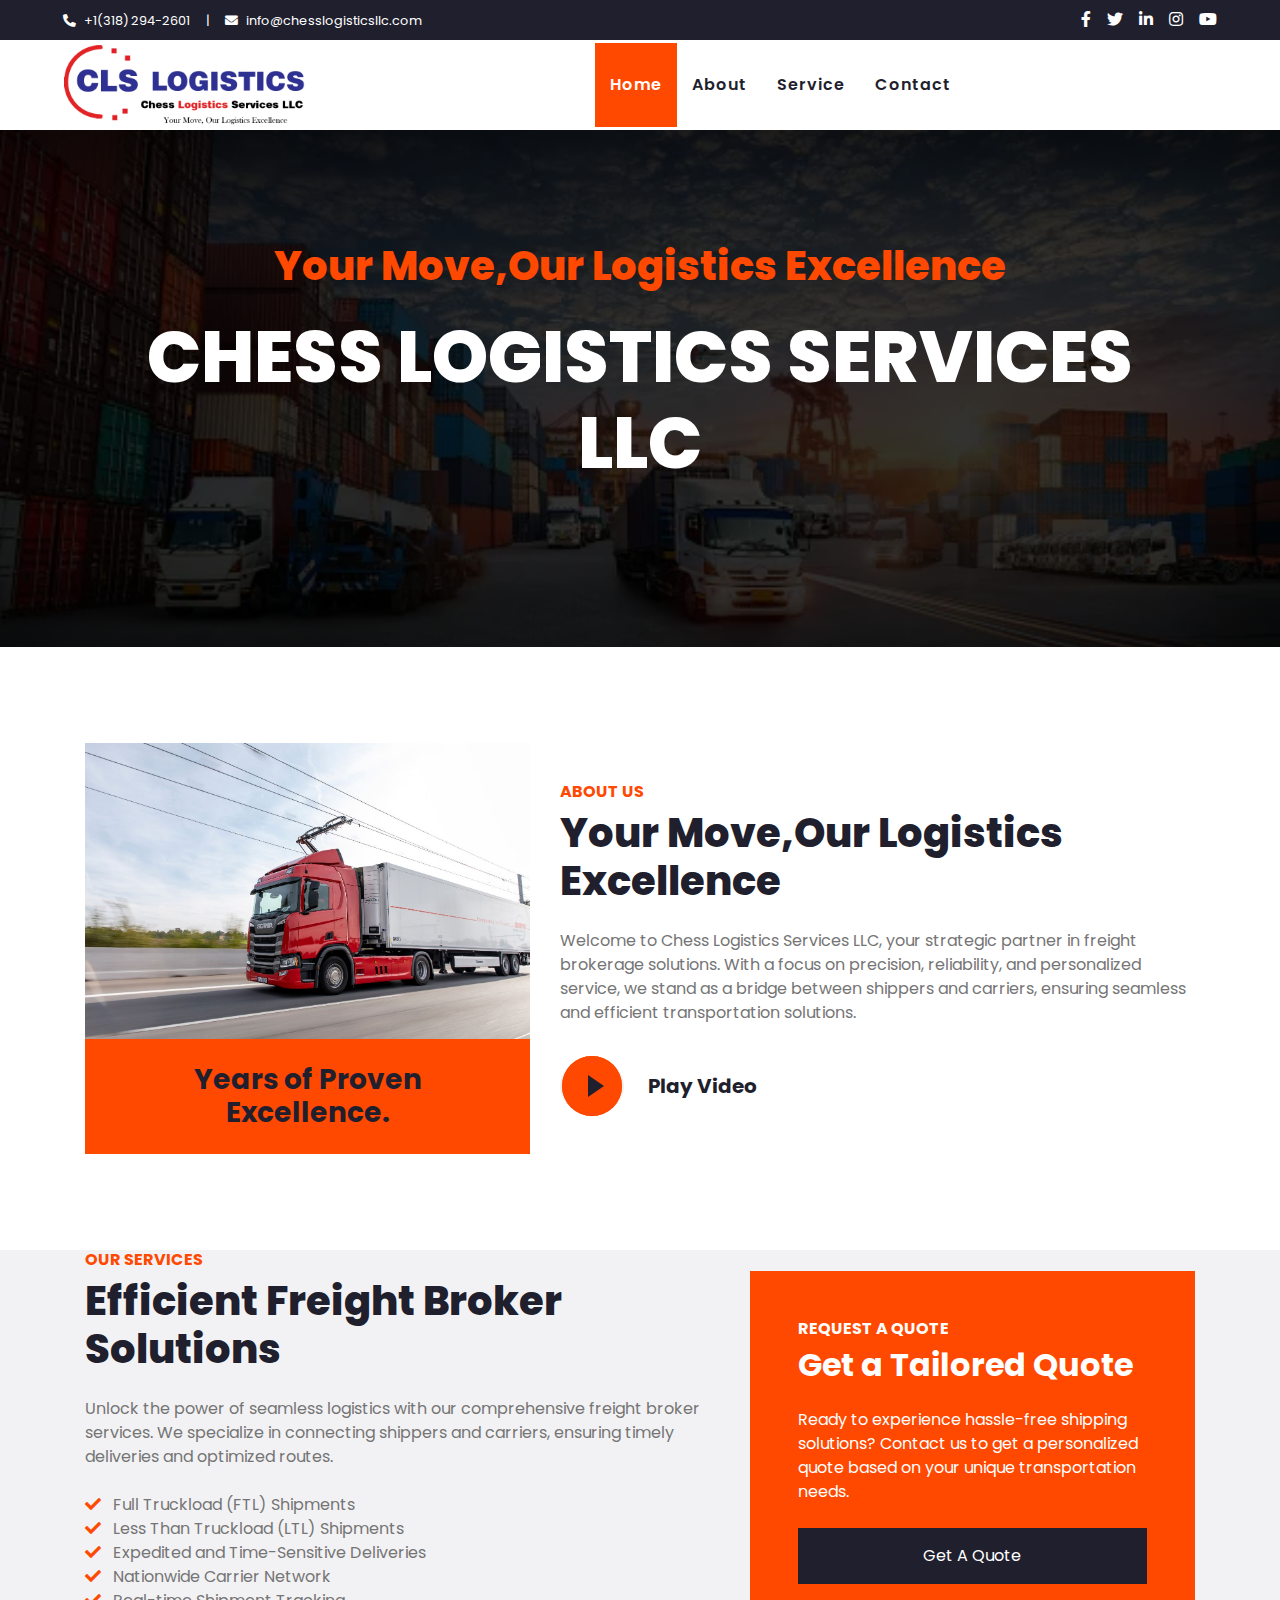
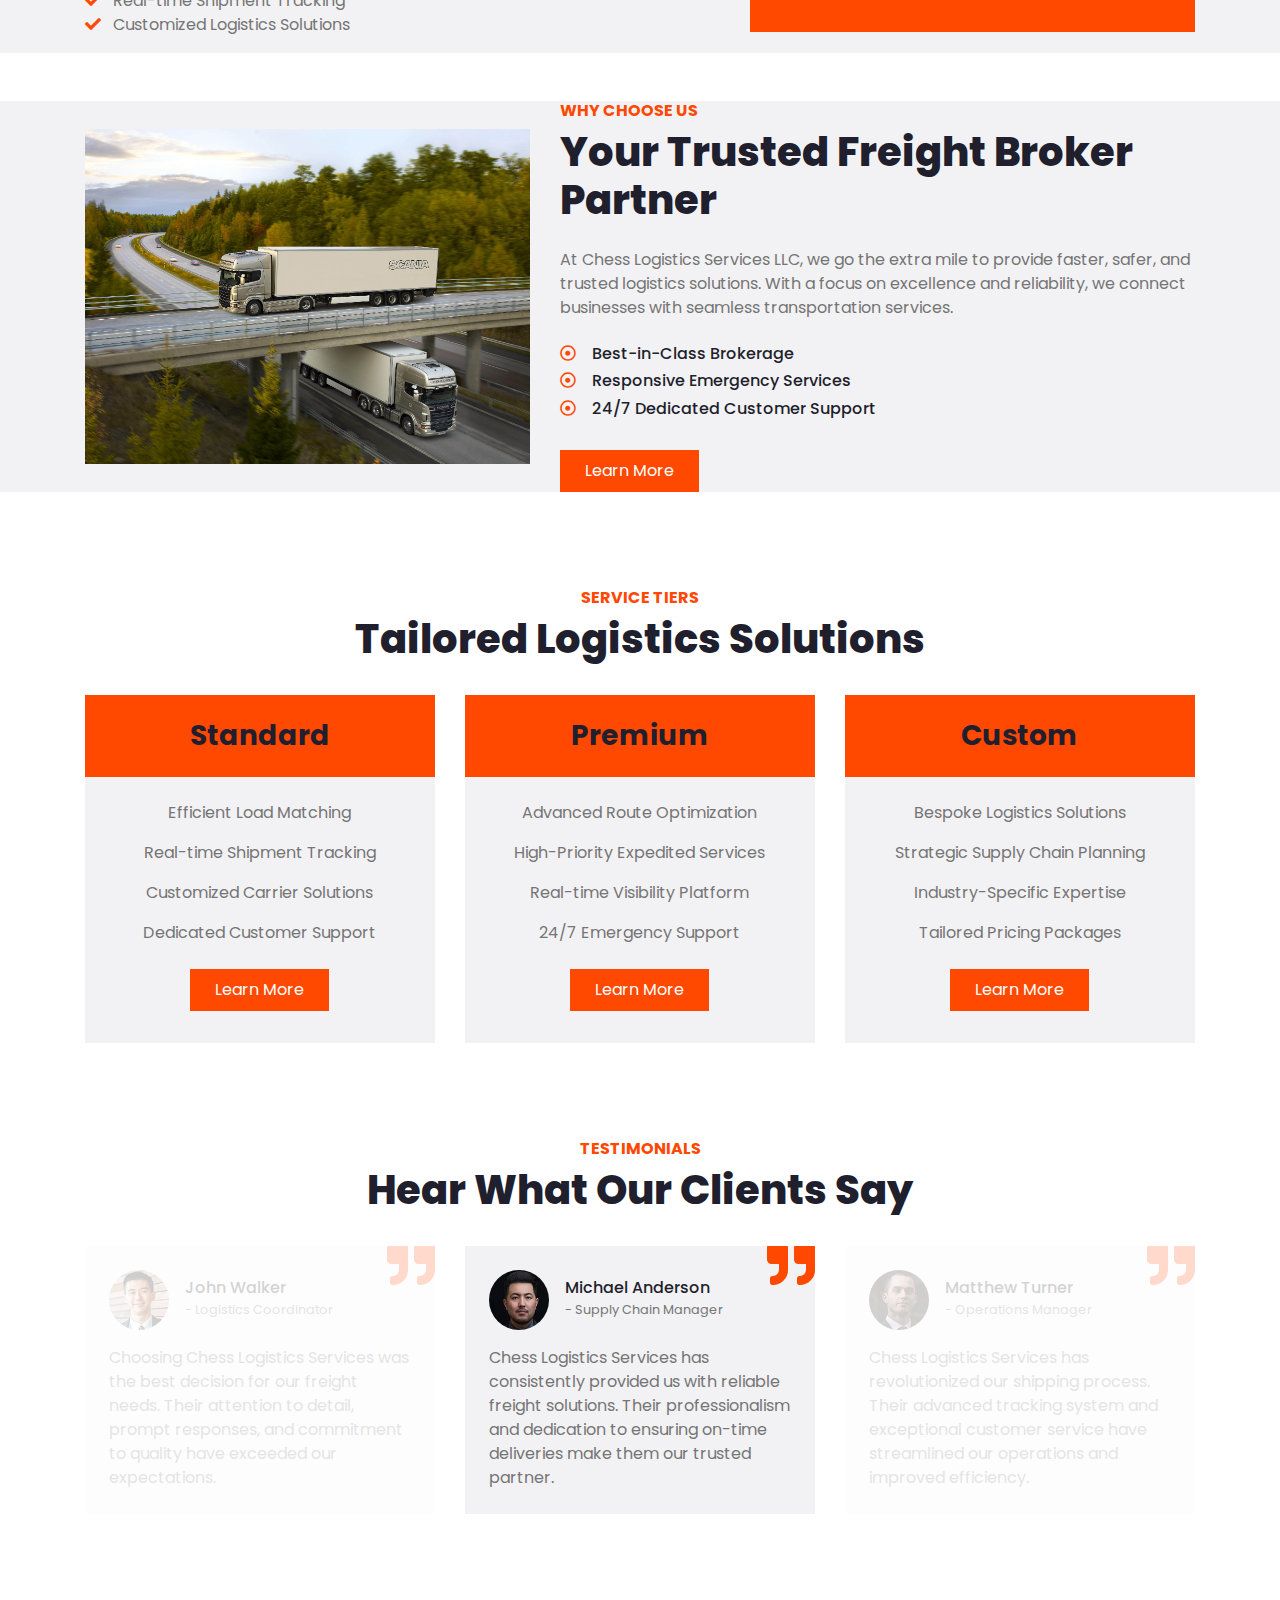
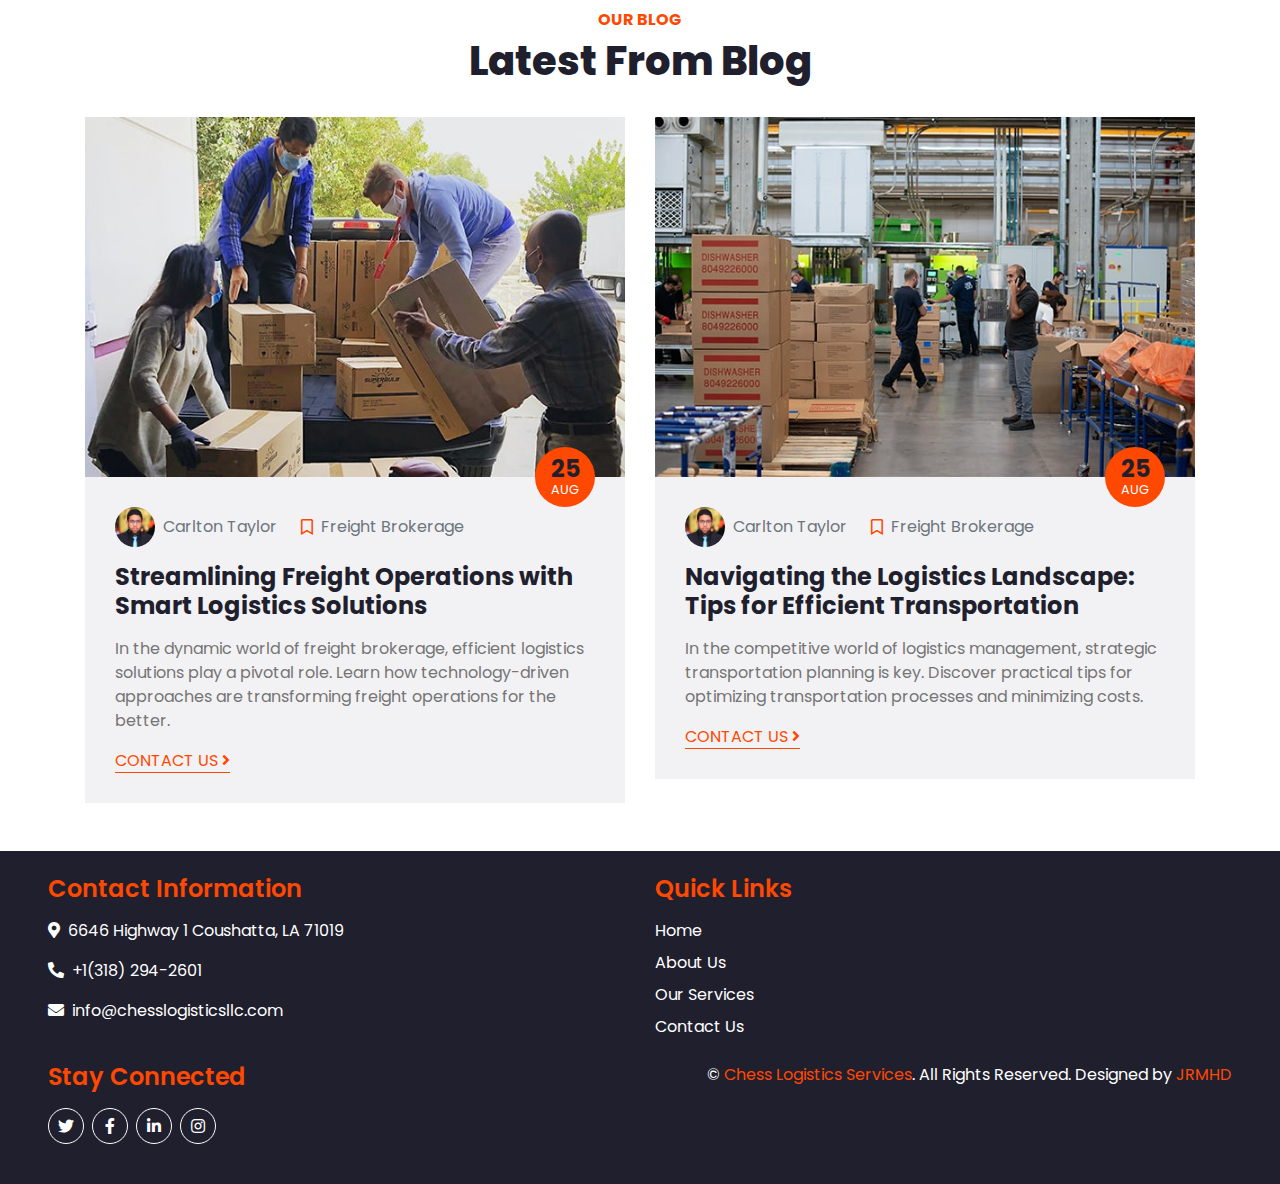
==== commit 6688cc10: "Initial commit" ====
--- a/index.html
+++ b/index.html
@@ -1,164 +1,213 @@
 <!DOCTYPE html>
 <html lang="en">
-
-<head>
-    <meta charset="utf-8">
+  <head>
+    <meta charset="utf-8" />
     <title>Chess Logistics Services Services LLC</title>
-    <meta content="width=device-width, initial-scale=1.0" name="viewport">
-    <meta content="Free HTML Templates" name="keywords">
-    <meta content="Free HTML Templates" name="description">
+    <meta content="width=device-width, initial-scale=1.0" name="viewport" />
+    <meta content="Free HTML Templates" name="keywords" />
+    <meta content="Free HTML Templates" name="description" />
 
     <!-- Favicon -->
-    <link href="img/favicon.ico" rel="icon">
+    <link href="img/favicon.ico" rel="icon" />
 
     <!-- Google Web Fonts -->
-    <link rel="preconnect" href="https://fonts.gstatic.com">
-    <link href="https://fonts.googleapis.com/css2?family=Poppins:wght@100;200;300;400;500;600;700;800;900&display=swap" rel="stylesheet">
+    <link rel="preconnect" href="https://fonts.gstatic.com" />
+    <link
+      href="https://fonts.googleapis.com/css2?family=Poppins:wght@100;200;300;400;500;600;700;800;900&display=swap"
+      rel="stylesheet"
+    />
 
     <!-- Font Awesome -->
-    <link href="https://cdnjs.cloudflare.com/ajax/libs/font-awesome/5.10.0/css/all.min.css" rel="stylesheet">
+    <link
+      href="https://cdnjs.cloudflare.com/ajax/libs/font-awesome/5.10.0/css/all.min.css"
+      rel="stylesheet"
+    />
 
     <!-- Libraries Stylesheet -->
-    <link href="lib/owlcarousel/assets/owl.carousel.min.css" rel="stylesheet">
+    <link href="lib/owlcarousel/assets/owl.carousel.min.css" rel="stylesheet" />
 
     <!-- Customized Bootstrap Stylesheet -->
-    <link href="css/style.css" rel="stylesheet">
-</head>
-
-<body>
+    <link href="css/style.css" rel="stylesheet" />
+  </head>
+
+  <body>
     <!-- Topbar Start -->
     <div class="container-fluid bg-dark">
-        <div class="row py-2 px-lg-5">
-            <div class="col-lg-6 text-center text-lg-left mb-2 mb-lg-0">
-                <div class="d-inline-flex align-items-center text-white">
-                    <small><i class="fa fa-phone-alt mr-2"></i>+1 (862)-3375</small>
-                    <small class="px-3">|</small>
-                    <small><i class="fa fa-envelope mr-2"></i>info@chesslogisticsllc.com</small>
-                </div>
-            </div>
-            <div class="col-lg-6 text-center text-lg-right">
-                <div class="d-inline-flex align-items-center">
-                    <a class="text-white px-2" href="">
-                        <i class="fab fa-facebook-f"></i>
-                    </a>
-                    <a class="text-white px-2" href="">
-                        <i class="fab fa-twitter"></i>
-                    </a>
-                    <a class="text-white px-2" href="">
-                        <i class="fab fa-linkedin-in"></i>
-                    </a>
-                    <a class="text-white px-2" href="">
-                        <i class="fab fa-instagram"></i>
-                    </a>
-                    <a class="text-white pl-2" href="">
-                        <i class="fab fa-youtube"></i>
-                    </a>
-                </div>
-            </div>
-        </div>
+      <div class="row py-2 px-lg-5">
+        <div class="col-lg-6 text-center text-lg-left mb-2 mb-lg-0">
+          <div class="d-inline-flex align-items-center text-white">
+            <small><i class="fa fa-phone-alt mr-2"></i>+1(318) 294-2601</small>
+            <small class="px-3">|</small>
+            <small
+              ><i class="fa fa-envelope mr-2"></i
+              >info@chesslogisticsllc.com</small
+            >
+          </div>
+        </div>
+        <div class="col-lg-6 text-center text-lg-right">
+          <div class="d-inline-flex align-items-center">
+            <a class="text-white px-2" href="">
+              <i class="fab fa-facebook-f"></i>
+            </a>
+            <a class="text-white px-2" href="">
+              <i class="fab fa-twitter"></i>
+            </a>
+            <a class="text-white px-2" href="">
+              <i class="fab fa-linkedin-in"></i>
+            </a>
+            <a class="text-white px-2" href="">
+              <i class="fab fa-instagram"></i>
+            </a>
+            <a class="text-white pl-2" href="">
+              <i class="fab fa-youtube"></i>
+            </a>
+          </div>
+        </div>
+      </div>
     </div>
     <!-- Topbar End -->
 
-
     <!-- Navbar Start -->
     <div class="container-fluid p-0">
-        <nav class="navbar navbar-expand-lg bg-light navbar-light py-3 py-lg-0 px-lg-5">
-            <!-- <a href="index.html" class="navbar-brand ml-lg-3">
+      <nav
+        class="navbar navbar-expand-lg bg-light navbar-light py-3 py-lg-0 px-lg-5"
+      >
+        <!-- <a href="index.html" class="navbar-brand ml-lg-3">
                 <h1 class="m-0 display-5 text-uppercase text-primary"><i class="fa fa-truck mr-2"></i>CLS</h1>
             </a> -->
-            <a href="index.html" class="navbar-brand ml-lg-3">
-                <h1 class="m-0 display-5 text-uppercase text-primary">
-                    <img src="img\CLS logo.jpg" alt="cls logo" class="mr-2" style="height: 2em; width: auto;">
-                
-                </h1>
-            </a>
-            
-            <button type="button" class="navbar-toggler" data-toggle="collapse" data-target="#navbarCollapse">
-                <span class="navbar-toggler-icon"></span>
-            </button>
-            <div class="collapse navbar-collapse justify-content-between px-lg-3" id="navbarCollapse">
-                <div class="navbar-nav m-auto py-0">
-                    <a href="index.html" class="nav-item nav-link active">Home</a>
-                    <a href="about.html" class="nav-item nav-link">About</a>
-                    <a href="service.html" class="nav-item nav-link">Service</a>
-                    <!-- <a href="price.html" class="nav-item nav-link">Price</a> -->
-                    <div class="nav-item dropdown">
-                        <!-- <a href="#" class="nav-link dropdown-toggle" data-toggle="dropdown">Pages</a> -->
-                        <!-- <div class="dropdown-menu rounded-0 m-0">
+        <a href="index.html" class="navbar-brand ml-lg-3">
+          <h1 class="m-0 display-5 text-uppercase text-primary">
+            <img
+              src="img\CLS logo.jpg"
+              alt="cls logo"
+              class="mr-2"
+              style="height: 2em; width: auto"
+            />
+          </h1>
+        </a>
+
+        <button
+          type="button"
+          class="navbar-toggler"
+          data-toggle="collapse"
+          data-target="#navbarCollapse"
+        >
+          <span class="navbar-toggler-icon"></span>
+        </button>
+        <div
+          class="collapse navbar-collapse justify-content-between px-lg-3"
+          id="navbarCollapse"
+        >
+          <div class="navbar-nav m-auto py-0">
+            <a href="index.html" class="nav-item nav-link active">Home</a>
+            <a href="about.html" class="nav-item nav-link">About</a>
+            <a href="service.html" class="nav-item nav-link">Service</a>
+            <!-- <a href="price.html" class="nav-item nav-link">Price</a> -->
+            <div class="nav-item dropdown">
+              <!-- <a href="#" class="nav-link dropdown-toggle" data-toggle="dropdown">Pages</a> -->
+              <!-- <div class="dropdown-menu rounded-0 m-0">
                             <a href="blog.html" class="dropdown-item">Blog Grid</a>
                             <a href="single.html" class="dropdown-item">Blog Detail</a>
                         </div> -->
-                    </div>
-                    <a href="contact.html" class="nav-item nav-link">Contact</a>
-                </div>
-                <!-- <a href="" class="btn btn-primary py-2 px-4 d-none d-lg-block">Get A Quote</a> -->
-            </div>
-        </nav>
+            </div>
+            <a href="contact.html" class="nav-item nav-link">Contact</a>
+          </div>
+          <!-- <a href="" class="btn btn-primary py-2 px-4 d-none d-lg-block">Get A Quote</a> -->
+        </div>
+      </nav>
     </div>
     <!-- Navbar End -->
 
-
     <!-- Header Start -->
     <div class="jumbotron jumbotron-fluid mb-5">
-        <div class="container text-center py-5">
-            <h1 class="text-primary mb-4">Your Move,Our Logistics Excellence</h1>
-            <h1 class="text-white display-3 mb-5">CHESS LOGISTICS SERVICES LLC</h1>
-            <div class="mx-auto" style="width: 100%; max-width: 600px;">
-                <!-- <div class="input-group">
+      <div class="container text-center py-5">
+        <h1 class="text-primary mb-4">Your Move,Our Logistics Excellence</h1>
+        <h1 class="text-white display-3 mb-5">CHESS LOGISTICS SERVICES LLC</h1>
+        <div class="mx-auto" style="width: 100%; max-width: 600px">
+          <!-- <div class="input-group">
                     <input type="text" class="form-control border-light" style="padding: 30px;" placeholder="Tracking Id">
                     <div class="input-group-append">
                         <button class="btn btn-primary px-3">Track & Trace</button>
                     </div>
                 </div> -->
-            </div>
-        </div>
+        </div>
+      </div>
     </div>
     <!-- Header End -->
 
-
     <!-- About Start -->
     <div class="container-fluid py-5">
-        <div class="container">
-            <div class="row align-items-center">
-                <div class="col-lg-5 pb-4 pb-lg-0">
-                    <img class="img-fluid w-100" src="img\truck on road.jpg" alt="">
-                    <div class="bg-primary text-dark text-center p-4">
-                        <h3 class="m-0">Years of Proven Excellence.</h3>
-                    </div>
-                </div>
-                <div class="col-lg-7">
-                    <h6 class="text-primary text-uppercase font-weight-bold">About Us</h6>
-                    <h1 class="mb-4">Your Move,Our Logistics Excellence</h1>
-                    <p class="mb-4">Welcome to Chess Logistics Services LLC, your strategic partner in freight brokerage solutions. With a focus on precision, reliability, and personalized service, we stand as a bridge between shippers and carriers, ensuring seamless and efficient transportation solutions.</p>
-                    <div class="d-flex align-items-center pt-2">
-                        <button type="button" class="btn-play" data-toggle="modal"
-                            data-src="https://www.youtube.com/embed/xh7_uzq7UQE" data-target="#videoModal">
-                            <span></span>
-                        </button>
-                        <h5 class="font-weight-bold m-0 ml-4">Play Video</h5>
-                    </div>
-                </div>
-            </div>
-        </div>
-        <!-- Video Modal -->
-        <div class="modal fade" id="videoModal" tabindex="-1" role="dialog" aria-labelledby="exampleModalLabel" aria-hidden="true">
-            <div class="modal-dialog" role="document">
-                <div class="modal-content">
-                    <div class="modal-body">
-                        <button type="button" class="close" data-dismiss="modal" aria-label="Close">
-                            <span aria-hidden="true">&times;</span>
-                        </button>        
-                        <!-- 16:9 aspect ratio -->
-                        <div class="embed-responsive embed-responsive-16by9">
-                            <iframe class="embed-responsive-item" src="" id="video"  allowscriptaccess="always" allow="autoplay"></iframe>
-                        </div>
-                    </div>
-                </div>
-            </div>
-        </div>
+      <div class="container">
+        <div class="row align-items-center">
+          <div class="col-lg-5 pb-4 pb-lg-0">
+            <img class="img-fluid w-100" src="img\truck on road.jpg" alt="" />
+            <div class="bg-primary text-dark text-center p-4">
+              <h3 class="m-0">Years of Proven Excellence.</h3>
+            </div>
+          </div>
+          <div class="col-lg-7">
+            <h6 class="text-primary text-uppercase font-weight-bold">
+              About Us
+            </h6>
+            <h1 class="mb-4">Your Move,Our Logistics Excellence</h1>
+            <p class="mb-4">
+              Welcome to Chess Logistics Services LLC, your strategic partner in
+              freight brokerage solutions. With a focus on precision,
+              reliability, and personalized service, we stand as a bridge
+              between shippers and carriers, ensuring seamless and efficient
+              transportation solutions.
+            </p>
+            <div class="d-flex align-items-center pt-2">
+              <button
+                type="button"
+                class="btn-play"
+                data-toggle="modal"
+                data-src="https://www.youtube.com/embed/xh7_uzq7UQE"
+                data-target="#videoModal"
+              >
+                <span></span>
+              </button>
+              <h5 class="font-weight-bold m-0 ml-4">Play Video</h5>
+            </div>
+          </div>
+        </div>
+      </div>
+      <!-- Video Modal -->
+      <div
+        class="modal fade"
+        id="videoModal"
+        tabindex="-1"
+        role="dialog"
+        aria-labelledby="exampleModalLabel"
+        aria-hidden="true"
+      >
+        <div class="modal-dialog" role="document">
+          <div class="modal-content">
+            <div class="modal-body">
+              <button
+                type="button"
+                class="close"
+                data-dismiss="modal"
+                aria-label="Close"
+              >
+                <span aria-hidden="true">&times;</span>
+              </button>
+              <!-- 16:9 aspect ratio -->
+              <div class="embed-responsive embed-responsive-16by9">
+                <iframe
+                  class="embed-responsive-item"
+                  src=""
+                  id="video"
+                  allowscriptaccess="always"
+                  allow="autoplay"
+                ></iframe>
+              </div>
+            </div>
+          </div>
+        </div>
+      </div>
     </div>
     <!-- About End -->
-
 
     <!--  Quote Request Start -->
     <!-- <div class="container-fluid bg-secondary my-5">
@@ -211,36 +260,69 @@
     </div> -->
     <!-- Quote Request end -->
 
-<!-- Freight Broker Services Start -->
-<div class="container-fluid bg-secondary my-5">
-    <div class="container">
+    <!-- Freight Broker Services Start -->
+    <div class="container-fluid bg-secondary my-5">
+      <div class="container">
         <div class="row align-items-center">
-            <div class="col-lg-7 py-5 py-lg-0">
-                <h6 class="text-primary text-uppercase font-weight-bold">Our Services</h6>
-                <h1 class="mb-4">Efficient Freight Broker Solutions</h1>
-                <p class="mb-4">Unlock the power of seamless logistics with our comprehensive freight broker services. We specialize in connecting shippers and carriers, ensuring timely deliveries and optimized routes.</p>
-                <ul class="list-unstyled">
-                    <li><i class="fa fa-check text-primary mr-2"></i> Full Truckload (FTL) Shipments</li>
-                    <li><i class="fa fa-check text-primary mr-2"></i> Less Than Truckload (LTL) Shipments</li>
-                    <li><i class="fa fa-check text-primary mr-2"></i> Expedited and Time-Sensitive Deliveries</li>
-                    <li><i class="fa fa-check text-primary mr-2"></i> Nationwide Carrier Network</li>
-                    <li><i class="fa fa-check text-primary mr-2"></i> Real-time Shipment Tracking</li>
-                    <li><i class="fa fa-check text-primary mr-2"></i> Customized Logistics Solutions</li>
-                </ul>
-            </div>
-            <div class="col-lg-5">
-                <div class="bg-primary py-5 px-4 px-sm-5">
-                    <h6 class="text-white text-uppercase font-weight-bold">Request A Quote</h6>
-                    <h2 class="text-white mb-4">Get a Tailored Quote</h2>
-                    <p class="text-white mb-4">Ready to experience hassle-free shipping solutions? Contact us to get a personalized quote based on your unique transportation needs.</p>
-                    <a href="contact.html" class="btn btn-dark btn-block border-0 py-3">Get A Quote</a>
-                </div>
-            </div>
-        </div>
+          <div class="col-lg-7 py-5 py-lg-0">
+            <h6 class="text-primary text-uppercase font-weight-bold">
+              Our Services
+            </h6>
+            <h1 class="mb-4">Efficient Freight Broker Solutions</h1>
+            <p class="mb-4">
+              Unlock the power of seamless logistics with our comprehensive
+              freight broker services. We specialize in connecting shippers and
+              carriers, ensuring timely deliveries and optimized routes.
+            </p>
+            <ul class="list-unstyled">
+              <li>
+                <i class="fa fa-check text-primary mr-2"></i> Full Truckload
+                (FTL) Shipments
+              </li>
+              <li>
+                <i class="fa fa-check text-primary mr-2"></i> Less Than
+                Truckload (LTL) Shipments
+              </li>
+              <li>
+                <i class="fa fa-check text-primary mr-2"></i> Expedited and
+                Time-Sensitive Deliveries
+              </li>
+              <li>
+                <i class="fa fa-check text-primary mr-2"></i> Nationwide Carrier
+                Network
+              </li>
+              <li>
+                <i class="fa fa-check text-primary mr-2"></i> Real-time Shipment
+                Tracking
+              </li>
+              <li>
+                <i class="fa fa-check text-primary mr-2"></i> Customized
+                Logistics Solutions
+              </li>
+            </ul>
+          </div>
+          <div class="col-lg-5">
+            <div class="bg-primary py-5 px-4 px-sm-5">
+              <h6 class="text-white text-uppercase font-weight-bold">
+                Request A Quote
+              </h6>
+              <h2 class="text-white mb-4">Get a Tailored Quote</h2>
+              <p class="text-white mb-4">
+                Ready to experience hassle-free shipping solutions? Contact us
+                to get a personalized quote based on your unique transportation
+                needs.
+              </p>
+              <a
+                href="contact.html"
+                class="btn btn-dark btn-block border-0 py-3"
+                >Get A Quote</a
+              >
+            </div>
+          </div>
+        </div>
+      </div>
     </div>
-</div>
-<!-- Freight Broker Services End -->
-
+    <!-- Freight Broker Services End -->
 
     <!-- Services Start -->
     <!-- <div class="container-fluid pt-5">
@@ -286,7 +368,6 @@
         </div>
     </div> -->
     <!-- Services End -->
-
 
     <!-- Features Start -->
     <!-- <div class="container-fluid bg-secondary my-5">
@@ -310,29 +391,56 @@
         </div>
     </div> -->
     <!-- Features End -->
-<!-- Why Choose Us Start -->
-<div class="container-fluid bg-secondary my-5">
-    <div class="container">
+    <!-- Why Choose Us Start -->
+    <div class="container-fluid bg-secondary my-5">
+      <div class="container">
         <div class="row align-items-center">
-            <div class="col-lg-5">
-                <img class="img-fluid w-100" src="img\trucks interchange.jpg" alt="Trucks Interchange">
-            </div>
-            <div class="col-lg-7 py-5 py-lg-0">
-                <h6 class="text-primary text-uppercase font-weight-bold">Why Choose Us</h6>
-                <h1 class="mb-4">Your Trusted Freight Broker Partner</h1>
-                <p class="mb-4">At Chess Logistics Services LLC, we go the extra mile to provide faster, safer, and trusted logistics solutions. With a focus on excellence and reliability, we connect businesses with seamless transportation services.</p>
-                <ul class="list-inline">
-                    <li><h6><i class="far fa-dot-circle text-primary mr-3"></i>Best-in-Class Brokerage</h6></li>
-                    <li><h6><i class="far fa-dot-circle text-primary mr-3"></i>Responsive Emergency Services</h6></li>
-                    <li><h6><i class="far fa-dot-circle text-primary mr-3"></i>24/7 Dedicated Customer Support</h6></li>
-                </ul>
-                <a href="about.html" class="btn btn-primary mt-3 py-2 px-4">Learn More</a>
-            </div>
-        </div>
+          <div class="col-lg-5">
+            <img
+              class="img-fluid w-100"
+              src="img\trucks interchange.jpg"
+              alt="Trucks Interchange"
+            />
+          </div>
+          <div class="col-lg-7 py-5 py-lg-0">
+            <h6 class="text-primary text-uppercase font-weight-bold">
+              Why Choose Us
+            </h6>
+            <h1 class="mb-4">Your Trusted Freight Broker Partner</h1>
+            <p class="mb-4">
+              At Chess Logistics Services LLC, we go the extra mile to provide
+              faster, safer, and trusted logistics solutions. With a focus on
+              excellence and reliability, we connect businesses with seamless
+              transportation services.
+            </p>
+            <ul class="list-inline">
+              <li>
+                <h6>
+                  <i class="far fa-dot-circle text-primary mr-3"></i
+                  >Best-in-Class Brokerage
+                </h6>
+              </li>
+              <li>
+                <h6>
+                  <i class="far fa-dot-circle text-primary mr-3"></i>Responsive
+                  Emergency Services
+                </h6>
+              </li>
+              <li>
+                <h6>
+                  <i class="far fa-dot-circle text-primary mr-3"></i>24/7
+                  Dedicated Customer Support
+                </h6>
+              </li>
+            </ul>
+            <a href="about.html" class="btn btn-primary mt-3 py-2 px-4"
+              >Learn More</a
+            >
+          </div>
+        </div>
+      </div>
     </div>
-</div>
-<!-- Why Choose Us End -->
-
+    <!-- Why Choose Us End -->
 
     <!-- Pricing Plan Start -->
     <!-- <div class="container-fluid pt-5">
@@ -403,62 +511,68 @@
         </div>
     </div> -->
     <!-- Pricing Plan End -->
-<!-- Service Tiers Start -->
-<div class="container-fluid pt-5">
-    <div class="container">
+    <!-- Service Tiers Start -->
+    <div class="container-fluid pt-5">
+      <div class="container">
         <div class="text-center pb-2">
-            <h6 class="text-primary text-uppercase font-weight-bold">Service Tiers</h6>
-            <h1 class="mb-4">Tailored Logistics Solutions</h1>
+          <h6 class="text-primary text-uppercase font-weight-bold">
+            Service Tiers
+          </h6>
+          <h1 class="mb-4">Tailored Logistics Solutions</h1>
         </div>
         <div class="row">
-            <div class="col-md-4 mb-5">
-                <div class="bg-secondary">
-                    <div class="bg-primary text-center p-4">
-                        <h3 class="m-0">Standard</h3>
-                    </div>
-                    <div class="d-flex flex-column align-items-center py-4">
-                        <p>Efficient Load Matching</p>
-                        <p>Real-time Shipment Tracking</p>
-                        <p>Customized Carrier Solutions</p>
-                        <p>Dedicated Customer Support</p>
-                        <a href="contact.html" class="btn btn-primary py-2 px-4 my-2">Learn More</a>
-                    </div>
-                </div>
-            </div>
-            <div class="col-md-4 mb-5">
-                <div class="bg-secondary">
-                    <div class="bg-primary text-center p-4">
-                        <h3 class="m-0">Premium</h3>
-                    </div>
-                    <div class="d-flex flex-column align-items-center py-4">
-                        <p>Advanced Route Optimization</p>
-                        <p>High-Priority Expedited Services</p>
-                        <p>Real-time Visibility Platform</p>
-                        <p>24/7 Emergency Support</p>
-                        <a href="contact.html" class="btn btn-primary py-2 px-4 my-2">Learn More</a>
-                    </div>
-                </div>
-            </div>
-            <div class="col-md-4 mb-5">
-                <div class="bg-secondary">
-                    <div class="bg-primary text-center p-4">
-                        <h3 class="m-0">Custom</h3>
-                    </div>
-                    <div class="d-flex flex-column align-items-center py-4">
-                        <p>Bespoke Logistics Solutions</p>
-                        <p>Strategic Supply Chain Planning</p>
-                        <p>Industry-Specific Expertise</p>
-                        <p>Tailored Pricing Packages</p>
-                        <a href="contact.html" class="btn btn-primary py-2 px-4 my-2">Learn More</a>
-                    </div>
-                </div>
-            </div>
-        </div>
+          <div class="col-md-4 mb-5">
+            <div class="bg-secondary">
+              <div class="bg-primary text-center p-4">
+                <h3 class="m-0">Standard</h3>
+              </div>
+              <div class="d-flex flex-column align-items-center py-4">
+                <p>Efficient Load Matching</p>
+                <p>Real-time Shipment Tracking</p>
+                <p>Customized Carrier Solutions</p>
+                <p>Dedicated Customer Support</p>
+                <a href="contact.html" class="btn btn-primary py-2 px-4 my-2"
+                  >Learn More</a
+                >
+              </div>
+            </div>
+          </div>
+          <div class="col-md-4 mb-5">
+            <div class="bg-secondary">
+              <div class="bg-primary text-center p-4">
+                <h3 class="m-0">Premium</h3>
+              </div>
+              <div class="d-flex flex-column align-items-center py-4">
+                <p>Advanced Route Optimization</p>
+                <p>High-Priority Expedited Services</p>
+                <p>Real-time Visibility Platform</p>
+                <p>24/7 Emergency Support</p>
+                <a href="contact.html" class="btn btn-primary py-2 px-4 my-2"
+                  >Learn More</a
+                >
+              </div>
+            </div>
+          </div>
+          <div class="col-md-4 mb-5">
+            <div class="bg-secondary">
+              <div class="bg-primary text-center p-4">
+                <h3 class="m-0">Custom</h3>
+              </div>
+              <div class="d-flex flex-column align-items-center py-4">
+                <p>Bespoke Logistics Solutions</p>
+                <p>Strategic Supply Chain Planning</p>
+                <p>Industry-Specific Expertise</p>
+                <p>Tailored Pricing Packages</p>
+                <a href="contact.html" class="btn btn-primary py-2 px-4 my-2"
+                  >Learn More</a
+                >
+              </div>
+            </div>
+          </div>
+        </div>
+      </div>
     </div>
-</div>
-<!-- Service Tiers End -->
-
-
+    <!-- Service Tiers End -->
 
     <!-- Team Start -->
     <!-- <div class="container-fluid pt-5">
@@ -541,7 +655,6 @@
     </div> -->
     <!-- Team End -->
 
-
     <!-- Testimonial Start -->
     <!-- <div class="container-fluid py-5">
         <div class="container">
@@ -600,51 +713,88 @@
     <!-- Testimonial End -->
 
     <!-- Testimonial Start -->
-<div class="container-fluid py-5">
-    <div class="container">
+    <div class="container-fluid py-5">
+      <div class="container">
         <div class="text-center pb-2">
-            <h6 class="text-primary text-uppercase font-weight-bold">Testimonials</h6>
-            <h1 class="mb-4">Hear What Our Clients Say</h1>
+          <h6 class="text-primary text-uppercase font-weight-bold">
+            Testimonials
+          </h6>
+          <h1 class="mb-4">Hear What Our Clients Say</h1>
         </div>
         <div class="owl-carousel testimonial-carousel">
-            <div class="position-relative bg-secondary p-4">
-                <i class="fa fa-3x fa-quote-right text-primary position-absolute" style="top: -6px; right: 0;"></i>
-                <div class="d-flex align-items-center mb-3">
-                    <img class="img-fluid rounded-circle" src="img\testimonial-1.jpg" style="width: 60px; height: 60px;" alt="">
-                    <div class="ml-3">
-                        <h6 class="font-weight-semi-bold m-0">Michael Anderson</h6>
-                        <small>- Supply Chain Manager</small>
-                    </div>
-                </div>
-                <p class="m-0">Chess Logistics Services has consistently provided us with reliable freight solutions. Their professionalism and dedication to ensuring on-time deliveries make them our trusted partner.</p>
-            </div>
-            <div class="position-relative bg-secondary p-4">
-                <i class="fa fa-3x fa-quote-right text-primary position-absolute" style="top: -6px; right: 0;"></i>
-                <div class="d-flex align-items-center mb-3">
-                    <img class="img-fluid rounded-circle" src="img\testimonial-2.jpg" style="width: 60px; height: 60px;" alt="">
-                    <div class="ml-3">
-                        <h6 class="font-weight-semi-bold m-0">Matthew Turner</h6>
-                        <small>- Operations Manager</small>
-                    </div>
-                </div>
-                <p class="m-0">Chess Logistics Services has revolutionized our shipping process. Their advanced tracking system and exceptional customer service have streamlined our operations and improved efficiency.</p>
-            </div>
-            <div class="position-relative bg-secondary p-4">
-                <i class="fa fa-3x fa-quote-right text-primary position-absolute" style="top: -6px; right: 0;"></i>
-                <div class="d-flex align-items-center mb-3">
-                    <img class="img-fluid rounded-circle" src="img\testimonial-3.jpg" style="width: 60px; height: 60px;" alt="">
-                    <div class="ml-3">
-                        <h6 class="font-weight-semi-bold m-0">John Walker</h6>
-                        <small>- Logistics Coordinator</small>
-                    </div>
-                </div>
-                <p class="m-0">Choosing Chess Logistics Services was the best decision for our freight needs. Their attention to detail, prompt responses, and commitment to quality have exceeded our expectations.</p>
-            </div>
-        </div>
+          <div class="position-relative bg-secondary p-4">
+            <i
+              class="fa fa-3x fa-quote-right text-primary position-absolute"
+              style="top: -6px; right: 0"
+            ></i>
+            <div class="d-flex align-items-center mb-3">
+              <img
+                class="img-fluid rounded-circle"
+                src="img\testimonial-1.jpg"
+                style="width: 60px; height: 60px"
+                alt=""
+              />
+              <div class="ml-3">
+                <h6 class="font-weight-semi-bold m-0">Michael Anderson</h6>
+                <small>- Supply Chain Manager</small>
+              </div>
+            </div>
+            <p class="m-0">
+              Chess Logistics Services has consistently provided us with
+              reliable freight solutions. Their professionalism and dedication
+              to ensuring on-time deliveries make them our trusted partner.
+            </p>
+          </div>
+          <div class="position-relative bg-secondary p-4">
+            <i
+              class="fa fa-3x fa-quote-right text-primary position-absolute"
+              style="top: -6px; right: 0"
+            ></i>
+            <div class="d-flex align-items-center mb-3">
+              <img
+                class="img-fluid rounded-circle"
+                src="img\testimonial-2.jpg"
+                style="width: 60px; height: 60px"
+                alt=""
+              />
+              <div class="ml-3">
+                <h6 class="font-weight-semi-bold m-0">Matthew Turner</h6>
+                <small>- Operations Manager</small>
+              </div>
+            </div>
+            <p class="m-0">
+              Chess Logistics Services has revolutionized our shipping process.
+              Their advanced tracking system and exceptional customer service
+              have streamlined our operations and improved efficiency.
+            </p>
+          </div>
+          <div class="position-relative bg-secondary p-4">
+            <i
+              class="fa fa-3x fa-quote-right text-primary position-absolute"
+              style="top: -6px; right: 0"
+            ></i>
+            <div class="d-flex align-items-center mb-3">
+              <img
+                class="img-fluid rounded-circle"
+                src="img\testimonial-3.jpg"
+                style="width: 60px; height: 60px"
+                alt=""
+              />
+              <div class="ml-3">
+                <h6 class="font-weight-semi-bold m-0">John Walker</h6>
+                <small>- Logistics Coordinator</small>
+              </div>
+            </div>
+            <p class="m-0">
+              Choosing Chess Logistics Services was the best decision for our
+              freight needs. Their attention to detail, prompt responses, and
+              commitment to quality have exceeded our expectations.
+            </p>
+          </div>
+        </div>
+      </div>
     </div>
-</div>
-<!-- Testimonial End -->
-
+    <!-- Testimonial End -->
 
     <!-- Blog Start -->
     <!-- <div class="container-fluid pt-5">
@@ -709,116 +859,158 @@
     </div> -->
     <!-- Blog End -->
 
-<!-- Blog Start -->
-<div class="container-fluid pt-5">
-    <div class="container">
+    <!-- Blog Start -->
+    <div class="container-fluid pt-5">
+      <div class="container">
         <div class="text-center pb-2">
-            <h6 class="text-primary text-uppercase font-weight-bold">Our Blog</h6>
-            <h1 class="mb-4">Latest From Blog</h1>
+          <h6 class="text-primary text-uppercase font-weight-bold">Our Blog</h6>
+          <h1 class="mb-4">Latest From Blog</h1>
         </div>
         <div class="row">
-            <div class="col-md-6 mb-5">
-                <div class="position-relative">
-                    <img class="img-fluid w-100" src="img/blog-1.jpg" alt="">
-                    <div class="position-absolute bg-primary d-flex flex-column align-items-center justify-content-center rounded-circle"
-                        style="width: 60px; height: 60px; bottom: -30px; right: 30px;">
-                        <h4 class="font-weight-bold mb-n1">25</h4>
-                        <small class="text-white text-uppercase">AUG</small>
-                    </div>
-                </div>
-                <div class="bg-secondary" style="padding: 30px;">
-                    <div class="d-flex mb-3">
-                        <div class="d-flex align-items-center">
-                            <img class="rounded-circle" style="width: 40px; height: 40px;" src="img/user.jpg" alt="">
-                            <a class="text-muted ml-2" href="">Carlton Taylor</a>
-                        </div>
-                        <div class="d-flex align-items-center ml-4">
-                            <i class="far fa-bookmark text-primary"></i>
-                            <a class="text-muted ml-2" href="">Freight Brokerage</a>
-                        </div>
-                    </div>
-                    <h4 class="font-weight-bold mb-3">Streamlining Freight Operations with Smart Logistics Solutions</h4>
-                    <p>In the dynamic world of freight brokerage, efficient logistics solutions play a pivotal role. Learn how technology-driven approaches are transforming freight operations for the better.</p>
-                    <a class="border-bottom border-primary text-uppercase text-decoration-none" href="contact.html">Contact Us <i class="fa fa-angle-right"></i></a>
-                </div>
-            </div>
-            <div class="col-md-6 mb-5">
-                <div class="position-relative">
-                    <img class="img-fluid w-100" src="img/blog-2.jpg" alt="">
-                    <div class="position-absolute bg-primary d-flex flex-column align-items-center justify-content-center rounded-circle"
-                        style="width: 60px; height: 60px; bottom: -30px; right: 30px;">
-                        <h4 class="font-weight-bold mb-n1">25</h4>
-                        <small class="text-white text-uppercase">AUG</small>
-                    </div>
-                </div>
-                <div class="bg-secondary" style="padding: 30px;">
-                    <div class="d-flex mb-3">
-                        <div class="d-flex align-items-center">
-                            <img class="rounded-circle" style="width: 40px; height: 40px;" src="img/user.jpg" alt="">
-                            <a class="text-muted ml-2" href="">Carlton Taylor</a>
-                        </div>
-                        <div class="d-flex align-items-center ml-4">
-                            <i class="far fa-bookmark text-primary"></i>
-                            <a class="text-muted ml-2" href="">Freight Brokerage</a>
-                        </div>
-                    </div>
-                    <h4 class="font-weight-bold mb-3">Navigating the Logistics Landscape: Tips for Efficient Transportation</h4>
-                    <p>In the competitive world of logistics management, strategic transportation planning is key. Discover practical tips for optimizing transportation processes and minimizing costs.</p>
-                    <a class="border-bottom border-primary text-uppercase text-decoration-none" href="contact.html">Contact Us <i class="fa fa-angle-right"></i></a>
-                </div>
-            </div>
-        </div>
+          <div class="col-md-6 mb-5">
+            <div class="position-relative">
+              <img class="img-fluid w-100" src="img/blog-1.jpg" alt="" />
+              <div
+                class="position-absolute bg-primary d-flex flex-column align-items-center justify-content-center rounded-circle"
+                style="width: 60px; height: 60px; bottom: -30px; right: 30px"
+              >
+                <h4 class="font-weight-bold mb-n1">25</h4>
+                <small class="text-white text-uppercase">AUG</small>
+              </div>
+            </div>
+            <div class="bg-secondary" style="padding: 30px">
+              <div class="d-flex mb-3">
+                <div class="d-flex align-items-center">
+                  <img
+                    class="rounded-circle"
+                    style="width: 40px; height: 40px"
+                    src="img/user.jpg"
+                    alt=""
+                  />
+                  <a class="text-muted ml-2" href="">Carlton Taylor</a>
+                </div>
+                <div class="d-flex align-items-center ml-4">
+                  <i class="far fa-bookmark text-primary"></i>
+                  <a class="text-muted ml-2" href="">Freight Brokerage</a>
+                </div>
+              </div>
+              <h4 class="font-weight-bold mb-3">
+                Streamlining Freight Operations with Smart Logistics Solutions
+              </h4>
+              <p>
+                In the dynamic world of freight brokerage, efficient logistics
+                solutions play a pivotal role. Learn how technology-driven
+                approaches are transforming freight operations for the better.
+              </p>
+              <a
+                class="border-bottom border-primary text-uppercase text-decoration-none"
+                href="contact.html"
+                >Contact Us <i class="fa fa-angle-right"></i
+              ></a>
+            </div>
+          </div>
+          <div class="col-md-6 mb-5">
+            <div class="position-relative">
+              <img class="img-fluid w-100" src="img/blog-2.jpg" alt="" />
+              <div
+                class="position-absolute bg-primary d-flex flex-column align-items-center justify-content-center rounded-circle"
+                style="width: 60px; height: 60px; bottom: -30px; right: 30px"
+              >
+                <h4 class="font-weight-bold mb-n1">25</h4>
+                <small class="text-white text-uppercase">AUG</small>
+              </div>
+            </div>
+            <div class="bg-secondary" style="padding: 30px">
+              <div class="d-flex mb-3">
+                <div class="d-flex align-items-center">
+                  <img
+                    class="rounded-circle"
+                    style="width: 40px; height: 40px"
+                    src="img/user.jpg"
+                    alt=""
+                  />
+                  <a class="text-muted ml-2" href="">Carlton Taylor</a>
+                </div>
+                <div class="d-flex align-items-center ml-4">
+                  <i class="far fa-bookmark text-primary"></i>
+                  <a class="text-muted ml-2" href="">Freight Brokerage</a>
+                </div>
+              </div>
+              <h4 class="font-weight-bold mb-3">
+                Navigating the Logistics Landscape: Tips for Efficient
+                Transportation
+              </h4>
+              <p>
+                In the competitive world of logistics management, strategic
+                transportation planning is key. Discover practical tips for
+                optimizing transportation processes and minimizing costs.
+              </p>
+              <a
+                class="border-bottom border-primary text-uppercase text-decoration-none"
+                href="contact.html"
+                >Contact Us <i class="fa fa-angle-right"></i
+              ></a>
+            </div>
+          </div>
+        </div>
+      </div>
     </div>
-</div>
-<!-- Blog End -->
-
-
+    <!-- Blog End -->
 
     <!-- Footer Start -->
-    <!-- Footer Start -->
-<div class="container-fluid bg-dark text-white py-4 px-sm-3 px-md-5">
-    <div class="row">
+    <div class="container-fluid bg-dark text-white py-4 px-sm-3 px-md-5">
+      <div class="row">
         <div class="col-md-6 mb-3">
-            <h4 class="text-primary mb-3">Contact Information</h4>
-            <p><i class="fa fa-map-marker-alt mr-2"></i>123 Street, New York, USA</p>
-            <p><i class="fa fa-phone-alt mr-2"></i>+1 (862)-3375</p>
-            <p><i class="fa fa-envelope mr-2"></i>info@chesslogisticsllc.com</p>
+          <h4 class="text-primary mb-3">Contact Information</h4>
+          <p>
+            <i class="fa fa-map-marker-alt mr-2"></i>6646 Highway 1
+            Coushatta, LA 71019
+          </p>
+          <p><i class="fa fa-phone-alt mr-2"></i>+1(318) 294-2601</p>
+          <p><i class="fa fa-envelope mr-2"></i>info@chesslogisticsllc.com</p>
         </div>
         <div class="col-md-6 mb-3">
-            <h4 class="text-primary mb-3">Quick Links</h4>
-            <div class="d-flex flex-column">
-                <a class="text-white mb-2" href="#home">Home</a>
-                <a class="text-white mb-2" href="#about">About Us</a>
-                <a class="text-white mb-2" href="#services">Our Services</a>
-                <a class="text-white mb-2" href="#contact">Contact Us</a>
-            </div>
-        </div>
+          <h4 class="text-primary mb-3">Quick Links</h4>
+          <div class="d-flex flex-column">
+            <a class="text-white mb-2" href="#home">Home</a>
+            <a class="text-white mb-2" href="#about">About Us</a>
+            <a class="text-white mb-2" href="#services">Our Services</a>
+            <a class="text-white mb-2" href="#contact">Contact Us</a>
+          </div>
+        </div>
+      </div>
+      <div class="row">
+        <div class="col-md-6 mb-3">
+          <h4 class="text-primary mb-3">Stay Connected</h4>
+          <div class="d-flex">
+            <a class="btn btn-outline-light btn-social mr-2" href="#"
+              ><i class="fab fa-twitter"></i
+            ></a>
+            <a class="btn btn-outline-light btn-social mr-2" href="#"
+              ><i class="fab fa-facebook-f"></i
+            ></a>
+            <a class="btn btn-outline-light btn-social mr-2" href="#"
+              ><i class="fab fa-linkedin-in"></i
+            ></a>
+            <a class="btn btn-outline-light btn-social" href="#"
+              ><i class="fab fa-instagram"></i
+            ></a>
+          </div>
+        </div>
+        <div class="col-md-6 text-md-right">
+          <p class="m-0 text-white">
+            &copy; <a href="#">Chess Logistics Services</a>. All Rights
+            Reserved. Designed by <a href="https://htmlcodex.com">JRMHD</a>
+          </p>
+        </div>
+      </div>
     </div>
-    <div class="row">
-        <div class="col-md-6 mb-3">
-            <h4 class="text-primary mb-3">Stay Connected</h4>
-            <div class="d-flex">
-                <a class="btn btn-outline-light btn-social mr-2" href="#"><i class="fab fa-twitter"></i></a>
-                <a class="btn btn-outline-light btn-social mr-2" href="#"><i class="fab fa-facebook-f"></i></a>
-                <a class="btn btn-outline-light btn-social mr-2" href="#"><i class="fab fa-linkedin-in"></i></a>
-                <a class="btn btn-outline-light btn-social" href="#"><i class="fab fa-instagram"></i></a>
-            </div>
-        </div>
-        <div class="col-md-6 text-md-right">
-            <p class="m-0 text-white">&copy; <a href="#">Chess Logistics Services</a>. All Rights Reserved. 
-            Designed by <a href="https://htmlcodex.com">JRMHD</a>
-            </p>
-        </div>
-    </div>
-</div>
-<!-- Footer End -->
-
     <!-- Footer End -->
 
-
     <!-- Back to Top -->
-    <a href="#" class="btn btn-lg btn-primary back-to-top"><i class="fa fa-angle-double-up"></i></a>
-
+    <a href="#" class="btn btn-lg btn-primary back-to-top"
+      ><i class="fa fa-angle-double-up"></i
+    ></a>
 
     <!-- JavaScript Libraries -->
     <script src="https://code.jquery.com/jquery-3.4.1.min.js"></script>
@@ -834,6 +1026,5 @@
 
     <!-- Template Javascript -->
     <script src="js/main.js"></script>
-</body>
-
-</html>+  </body>
+</html>
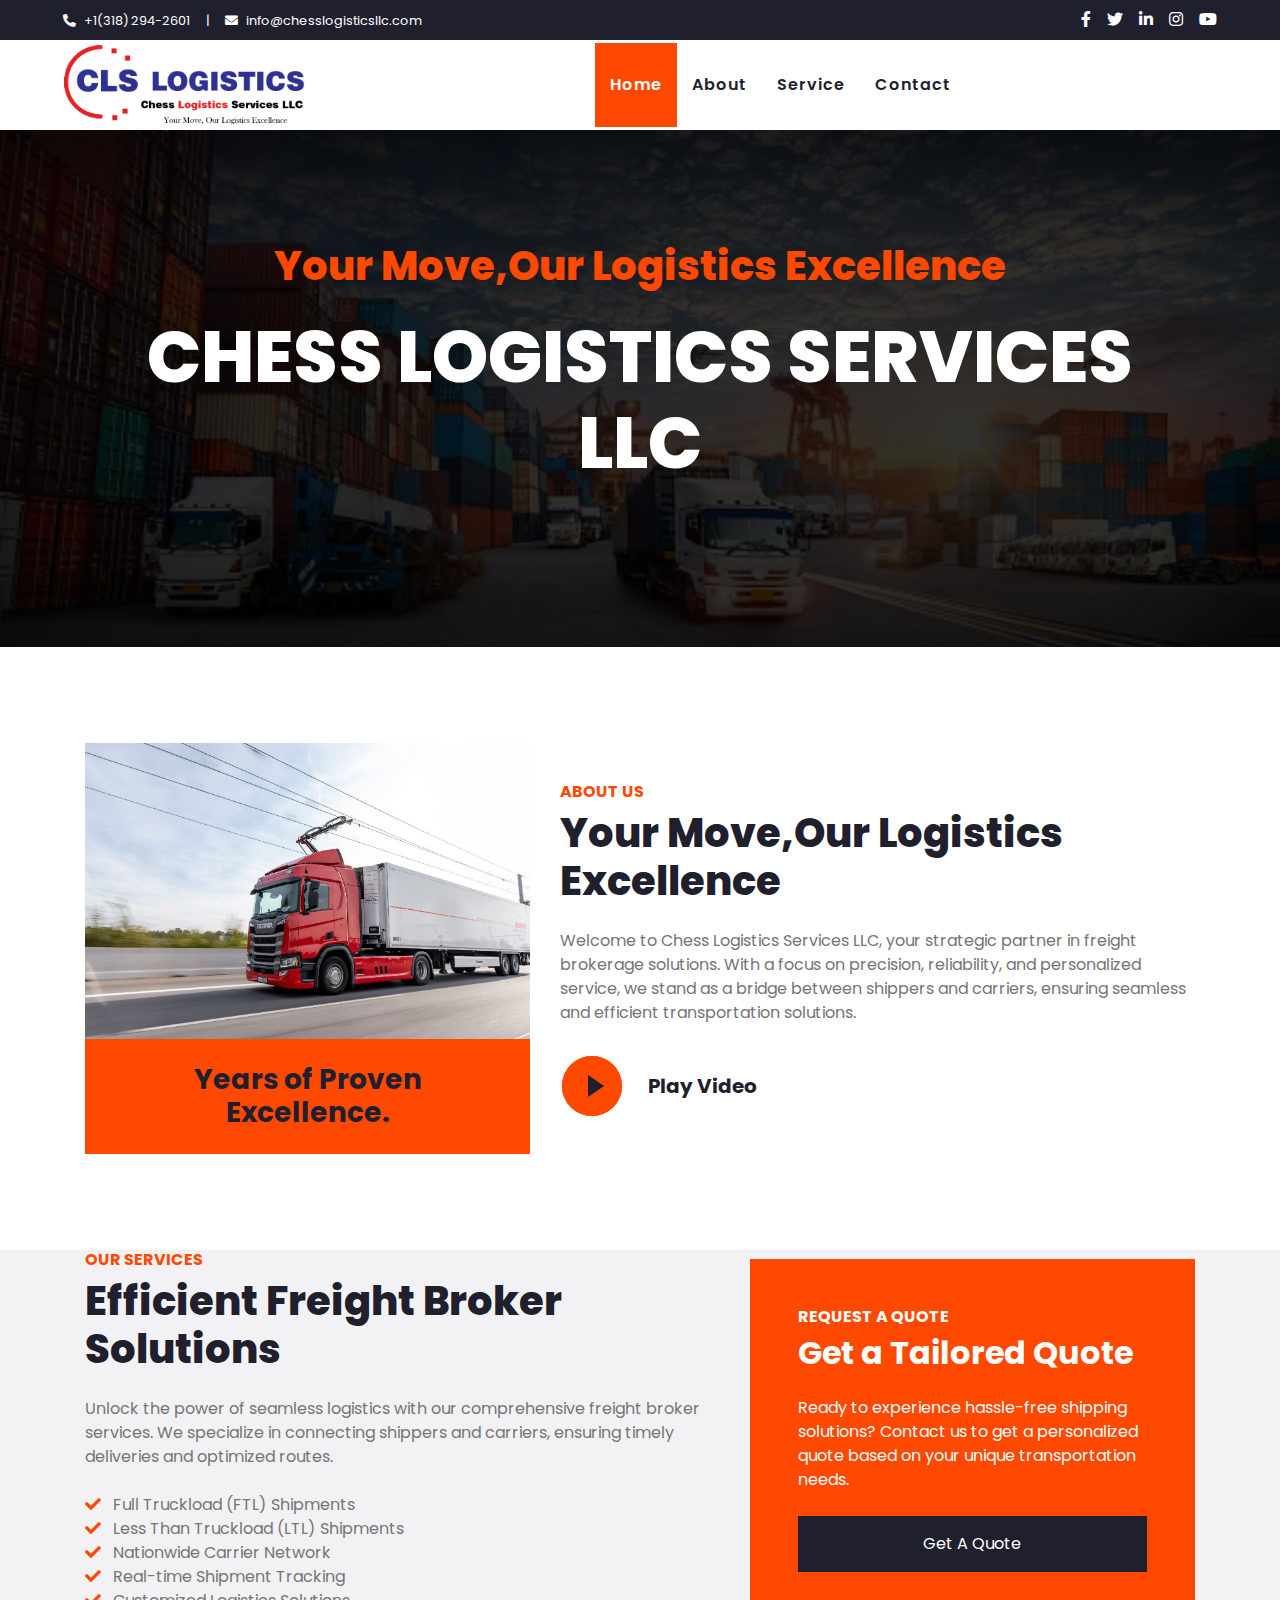
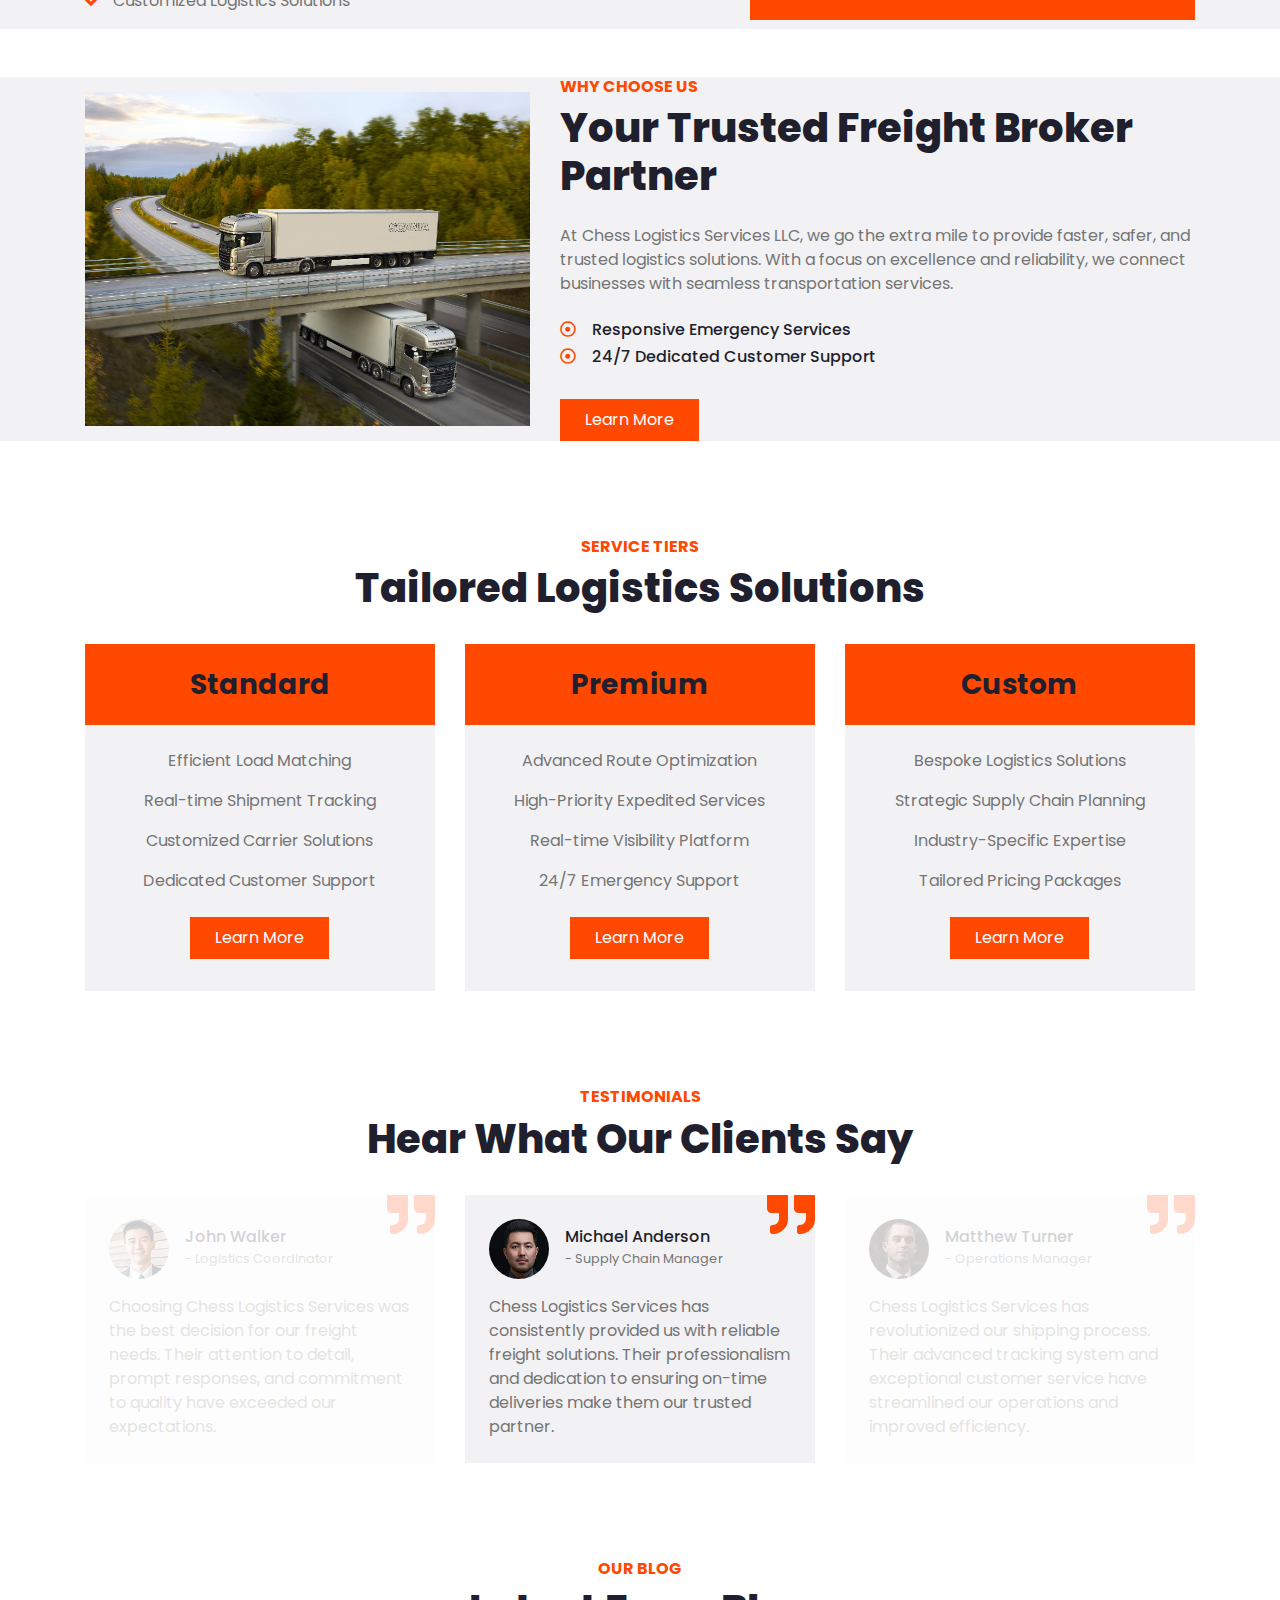
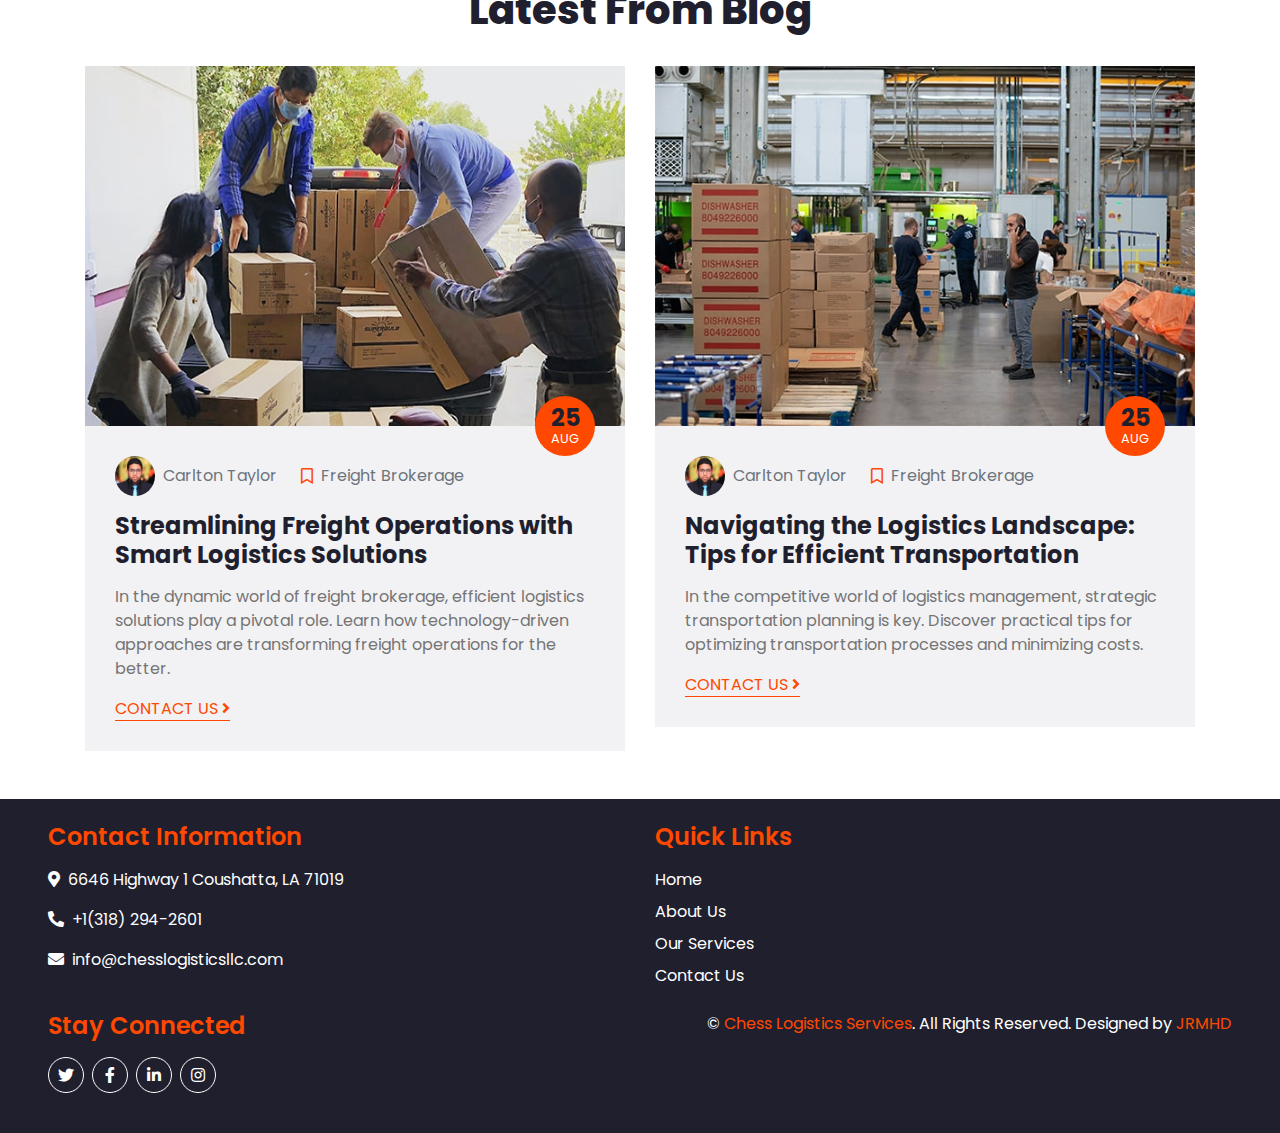
==== commit f0a43927: "initial commit" ====
--- a/index.html
+++ b/index.html
@@ -283,10 +283,10 @@
                 <i class="fa fa-check text-primary mr-2"></i> Less Than
                 Truckload (LTL) Shipments
               </li>
-              <li>
+              <!-- <li>
                 <i class="fa fa-check text-primary mr-2"></i> Expedited and
                 Time-Sensitive Deliveries
-              </li>
+              </li> -->
               <li>
                 <i class="fa fa-check text-primary mr-2"></i> Nationwide Carrier
                 Network
@@ -414,12 +414,12 @@
               transportation services.
             </p>
             <ul class="list-inline">
-              <li>
+              <!-- <li>
                 <h6>
                   <i class="far fa-dot-circle text-primary mr-3"></i
                   >Best-in-Class Brokerage
                 </h6>
-              </li>
+              </li> -->
               <li>
                 <h6>
                   <i class="far fa-dot-circle text-primary mr-3"></i>Responsive
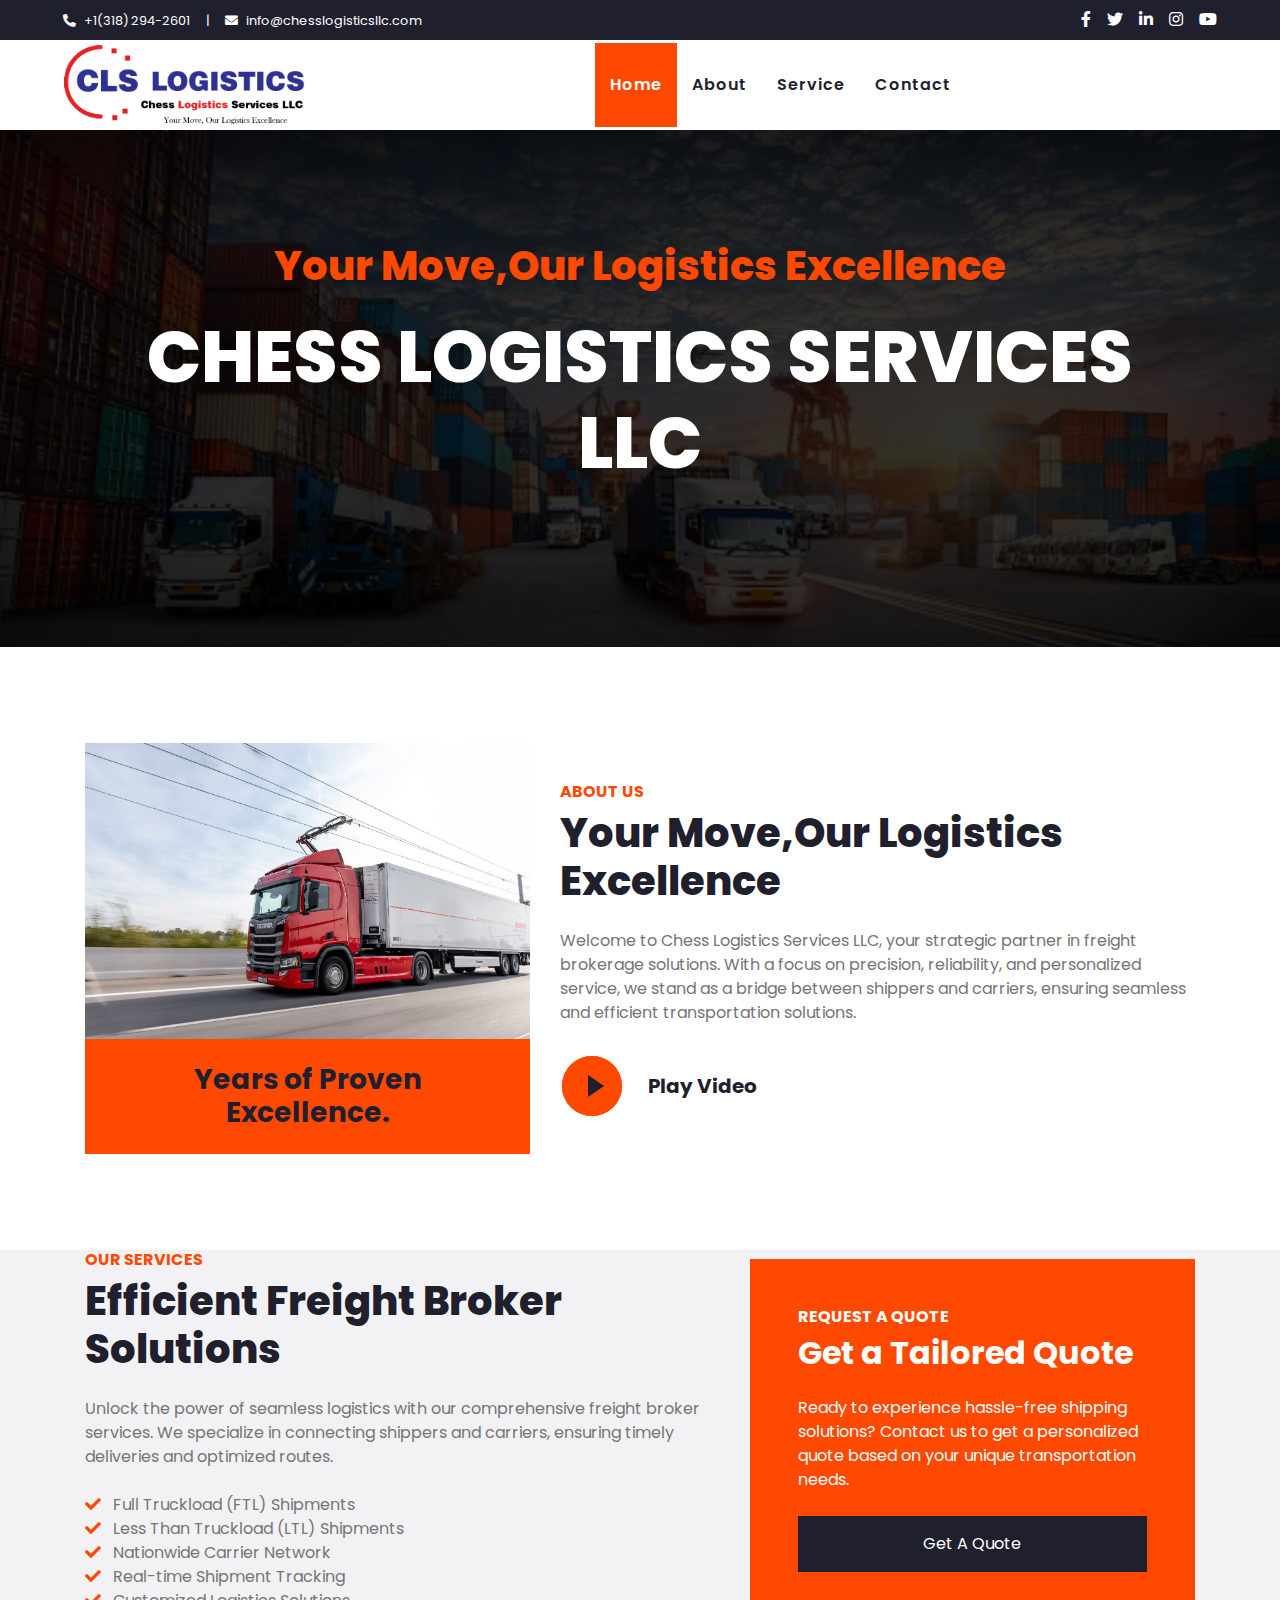
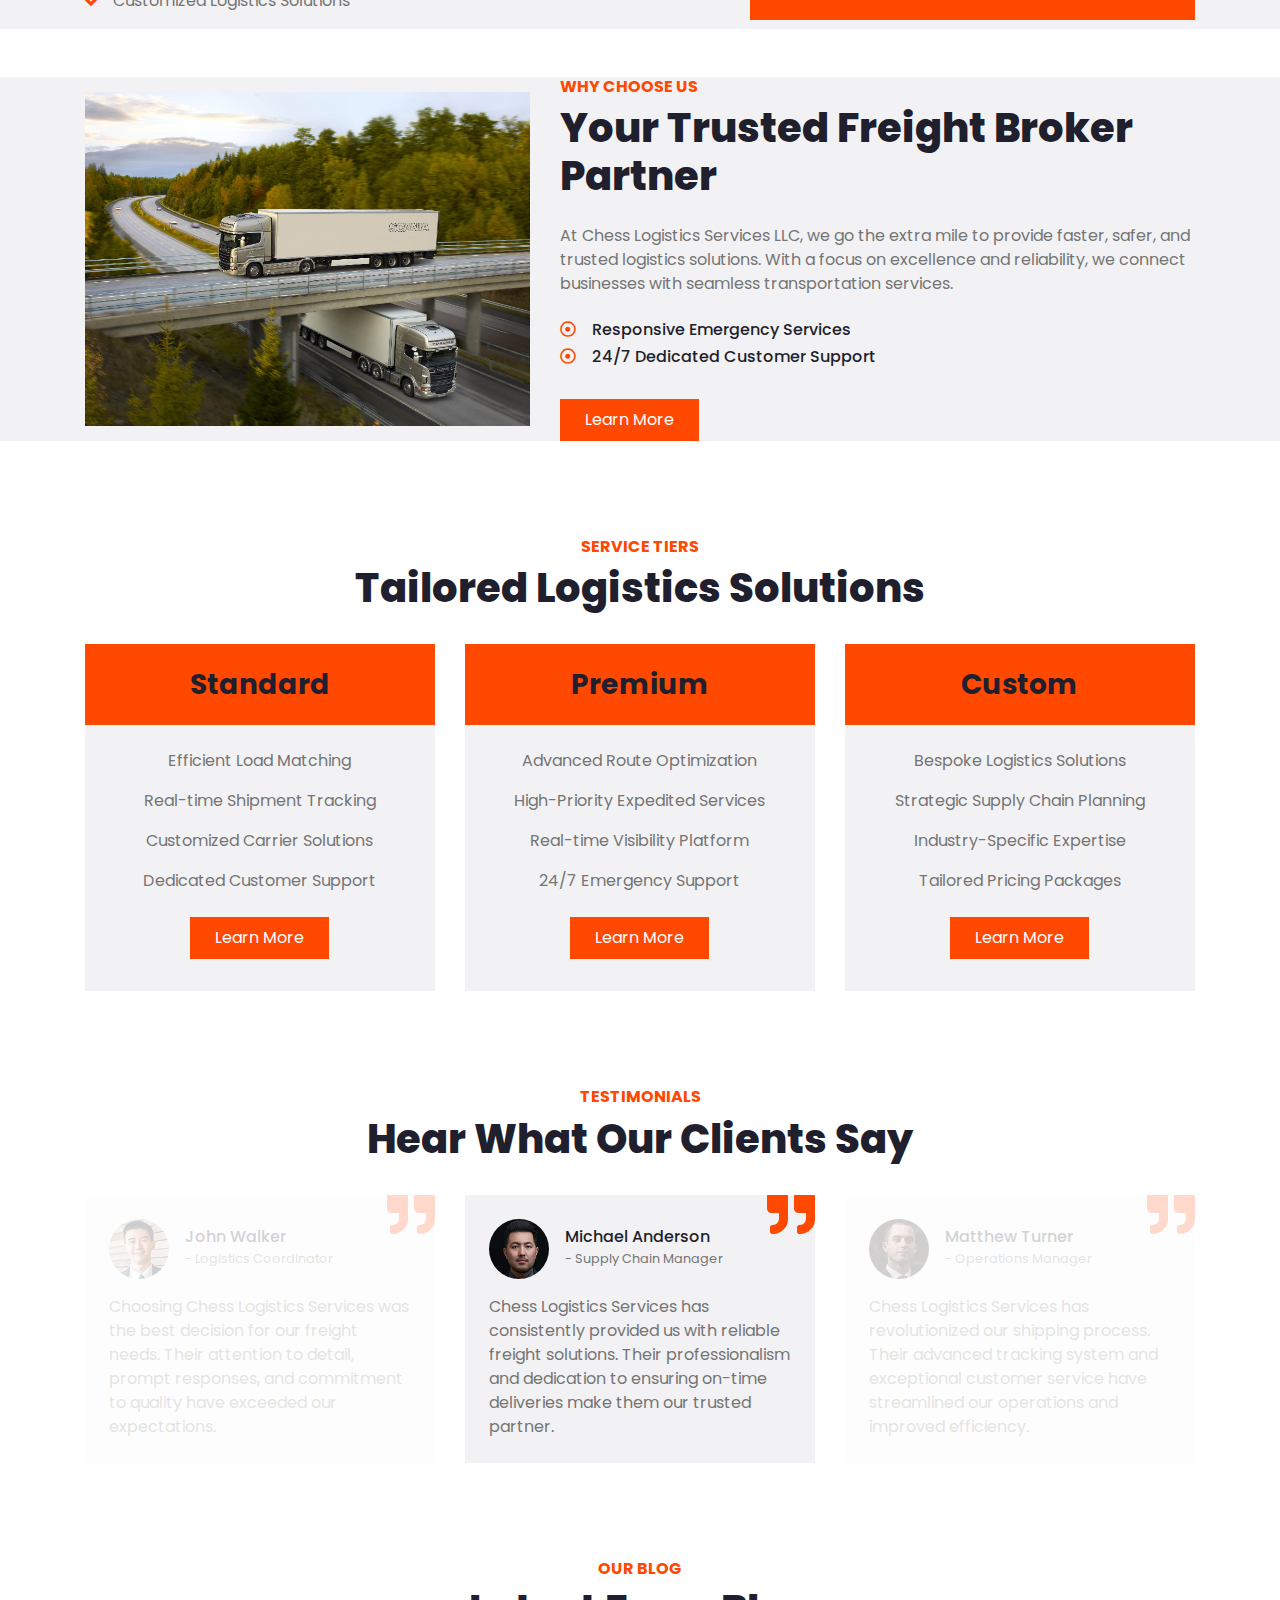
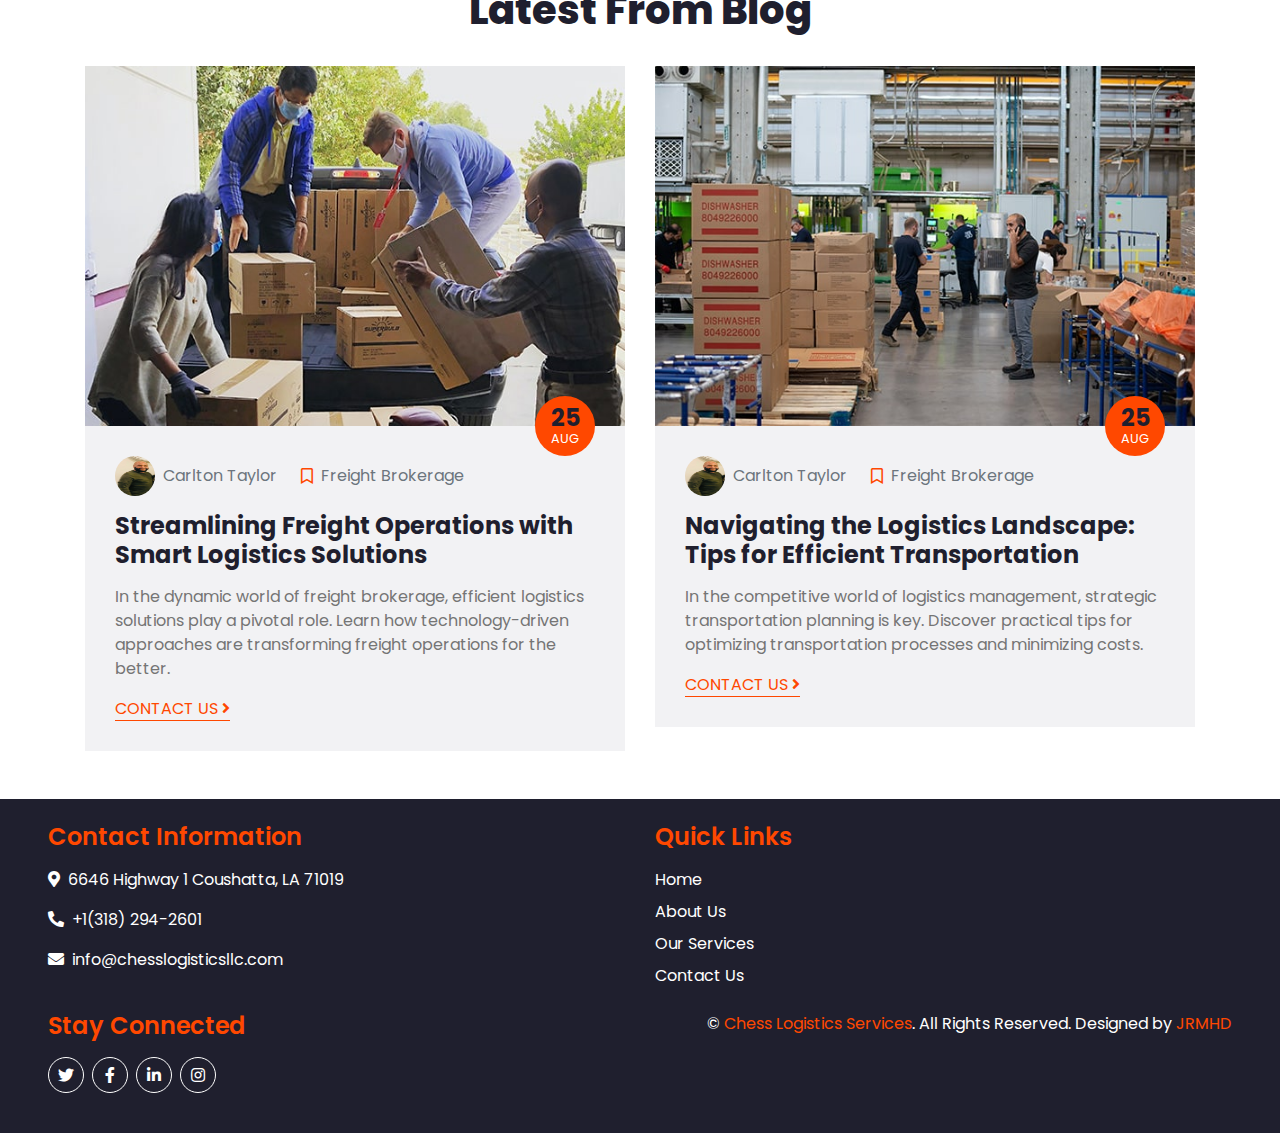
==== commit 7887bd2a: "Your commit message here" ====
--- a/index.html
+++ b/index.html
@@ -884,7 +884,7 @@
                   <img
                     class="rounded-circle"
                     style="width: 40px; height: 40px"
-                    src="img/user.jpg"
+                    src="img\Carlton.jpg"
                     alt=""
                   />
                   <a class="text-muted ml-2" href="">Carlton Taylor</a>
@@ -926,7 +926,7 @@
                   <img
                     class="rounded-circle"
                     style="width: 40px; height: 40px"
-                    src="img/user.jpg"
+                    src="img\Carlton.jpg"
                     alt=""
                   />
                   <a class="text-muted ml-2" href="">Carlton Taylor</a>
@@ -963,8 +963,8 @@
         <div class="col-md-6 mb-3">
           <h4 class="text-primary mb-3">Contact Information</h4>
           <p>
-            <i class="fa fa-map-marker-alt mr-2"></i>6646 Highway 1
-            Coushatta, LA 71019
+            <i class="fa fa-map-marker-alt mr-2"></i>6646 Highway 1 Coushatta,
+            LA 71019
           </p>
           <p><i class="fa fa-phone-alt mr-2"></i>+1(318) 294-2601</p>
           <p><i class="fa fa-envelope mr-2"></i>info@chesslogisticsllc.com</p>
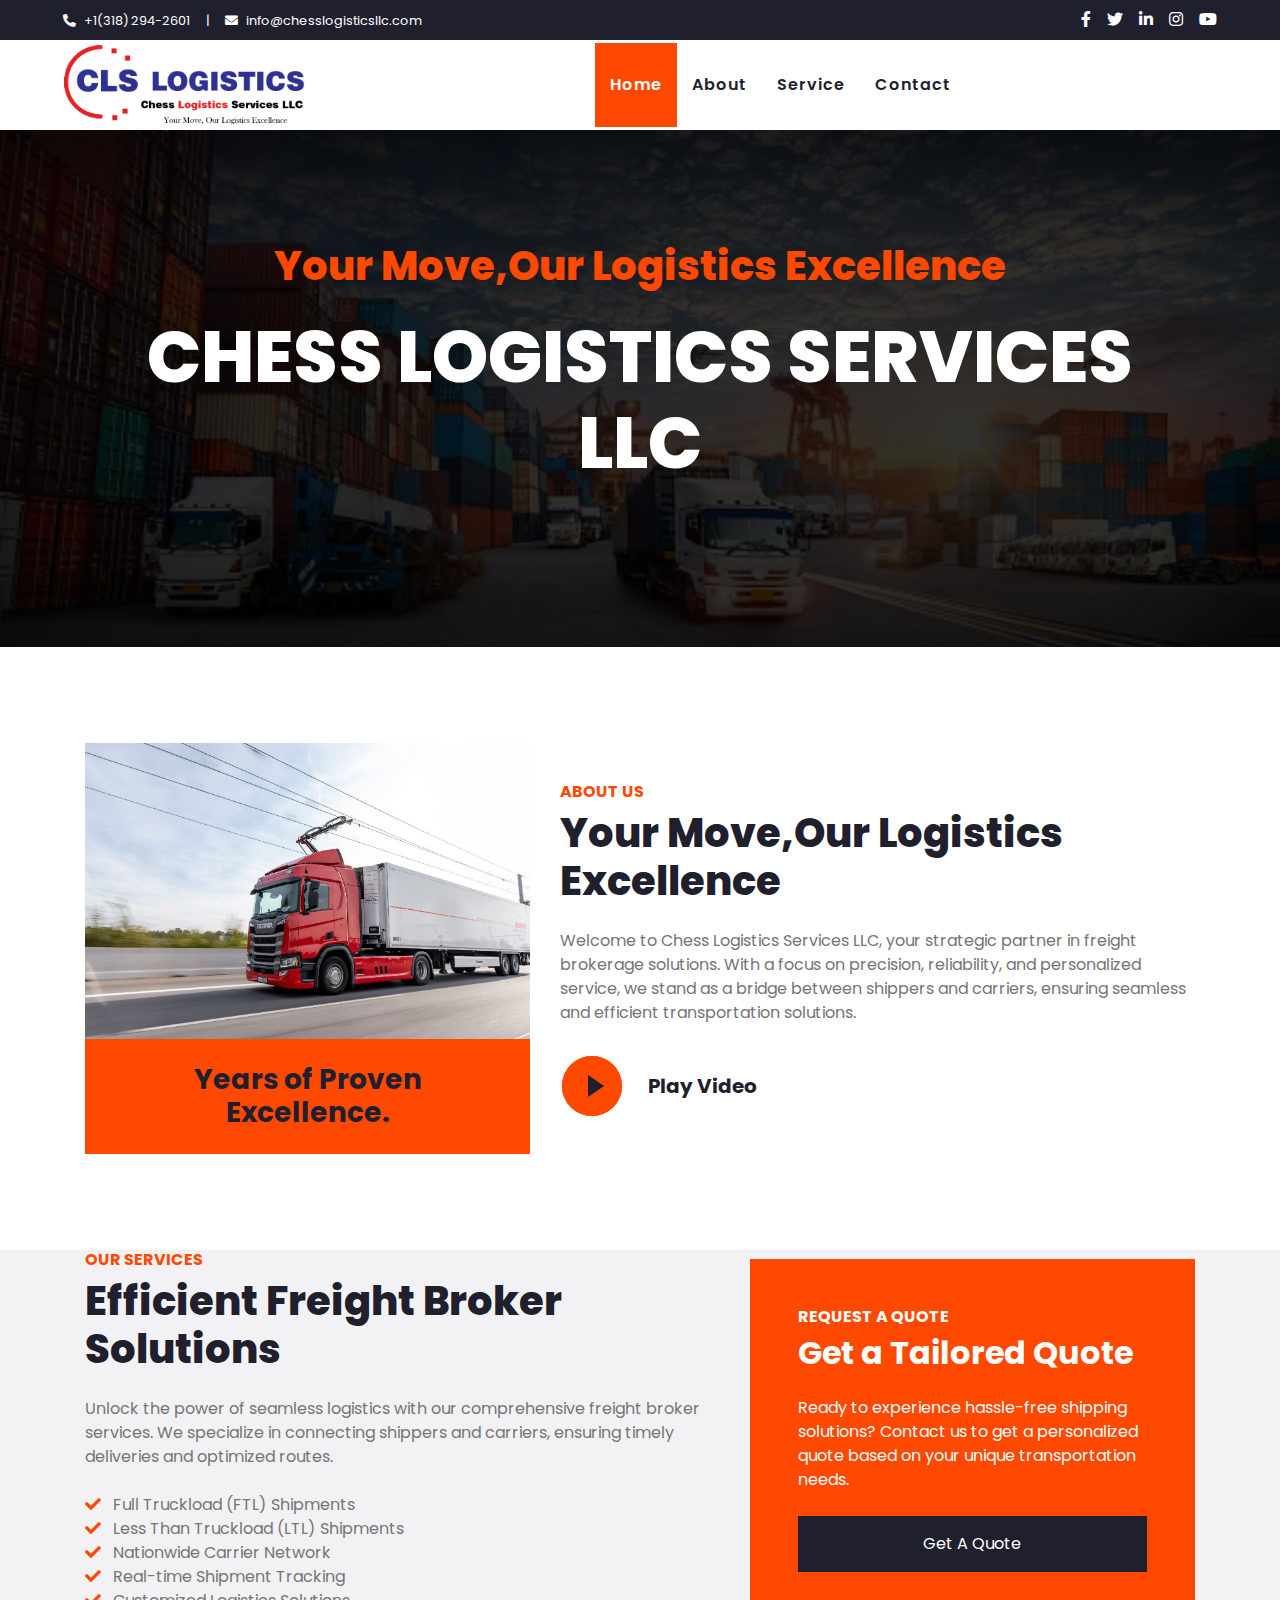
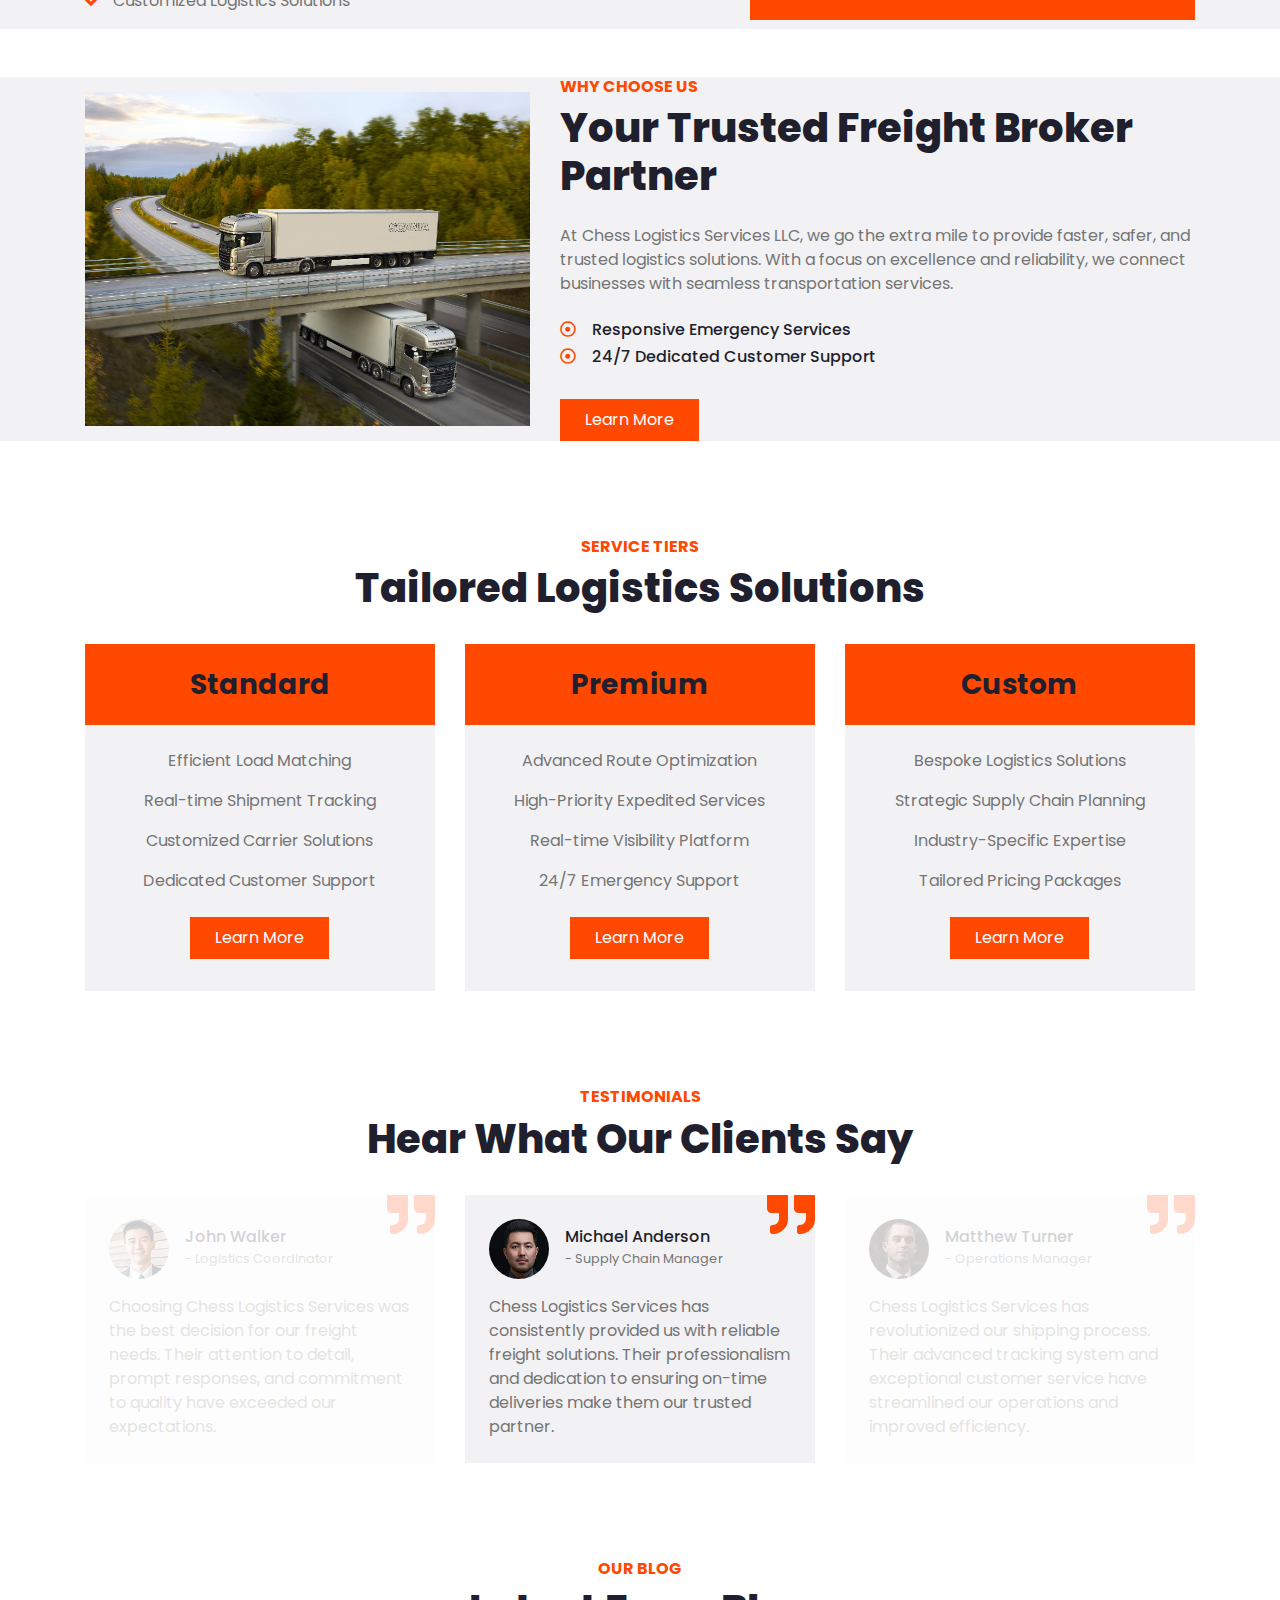
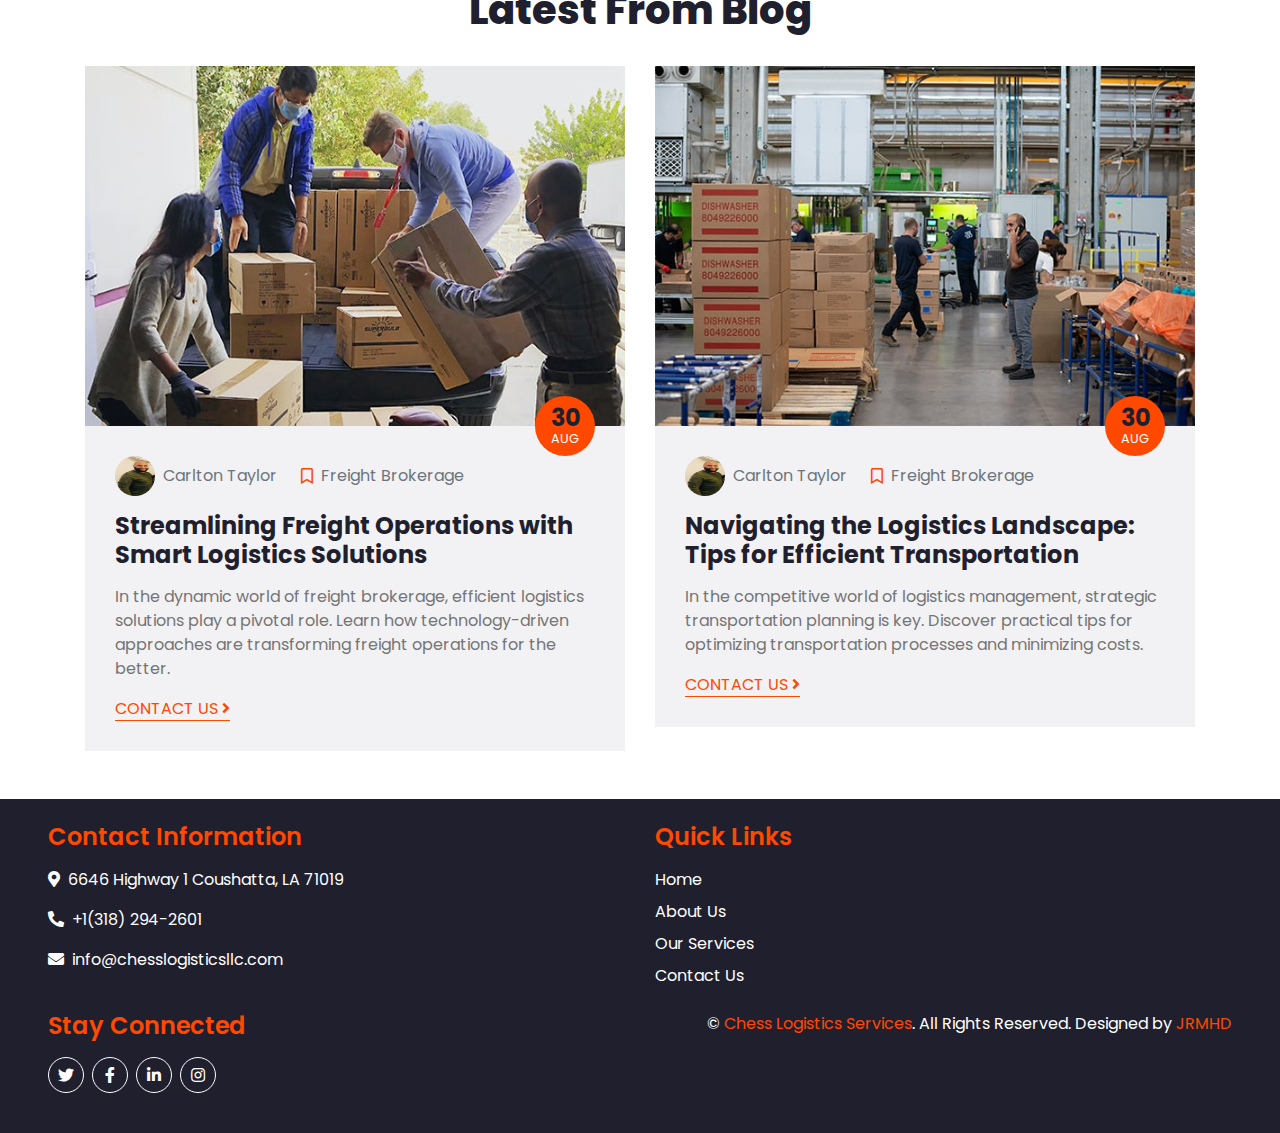
==== commit 04390f11: "initial commit" ====
--- a/index.html
+++ b/index.html
@@ -1,8 +1,12 @@
 <!DOCTYPE html>
 <html lang="en">
   <head>
+    <link rel="icon" href="favicon.ico" type="image/x-icon" />
+    <link rel="shortcut icon" href="web.ico" type="image/x-icon" />
+
     <meta charset="utf-8" />
-    <title>Chess Logistics Services Services LLC</title>
+
+    <title>Chess Logistics Homepage</title>
     <meta content="width=device-width, initial-scale=1.0" name="viewport" />
     <meta content="Free HTML Templates" name="keywords" />
     <meta content="Free HTML Templates" name="description" />
@@ -874,7 +878,7 @@
                 class="position-absolute bg-primary d-flex flex-column align-items-center justify-content-center rounded-circle"
                 style="width: 60px; height: 60px; bottom: -30px; right: 30px"
               >
-                <h4 class="font-weight-bold mb-n1">25</h4>
+                <h4 class="font-weight-bold mb-n1">30</h4>
                 <small class="text-white text-uppercase">AUG</small>
               </div>
             </div>
@@ -916,7 +920,7 @@
                 class="position-absolute bg-primary d-flex flex-column align-items-center justify-content-center rounded-circle"
                 style="width: 60px; height: 60px; bottom: -30px; right: 30px"
               >
-                <h4 class="font-weight-bold mb-n1">25</h4>
+                <h4 class="font-weight-bold mb-n1">30</h4>
                 <small class="text-white text-uppercase">AUG</small>
               </div>
             </div>
@@ -1000,7 +1004,8 @@
         <div class="col-md-6 text-md-right">
           <p class="m-0 text-white">
             &copy; <a href="#">Chess Logistics Services</a>. All Rights
-            Reserved. Designed by <a href="https://htmlcodex.com">JRMHD</a>
+            Reserved. Designed by <a href="https://wa.me/19293905426" target="_blank" >JRMHD</a>
+            <a href="https://htmlcodex.com"></a>
           </p>
         </div>
       </div>
